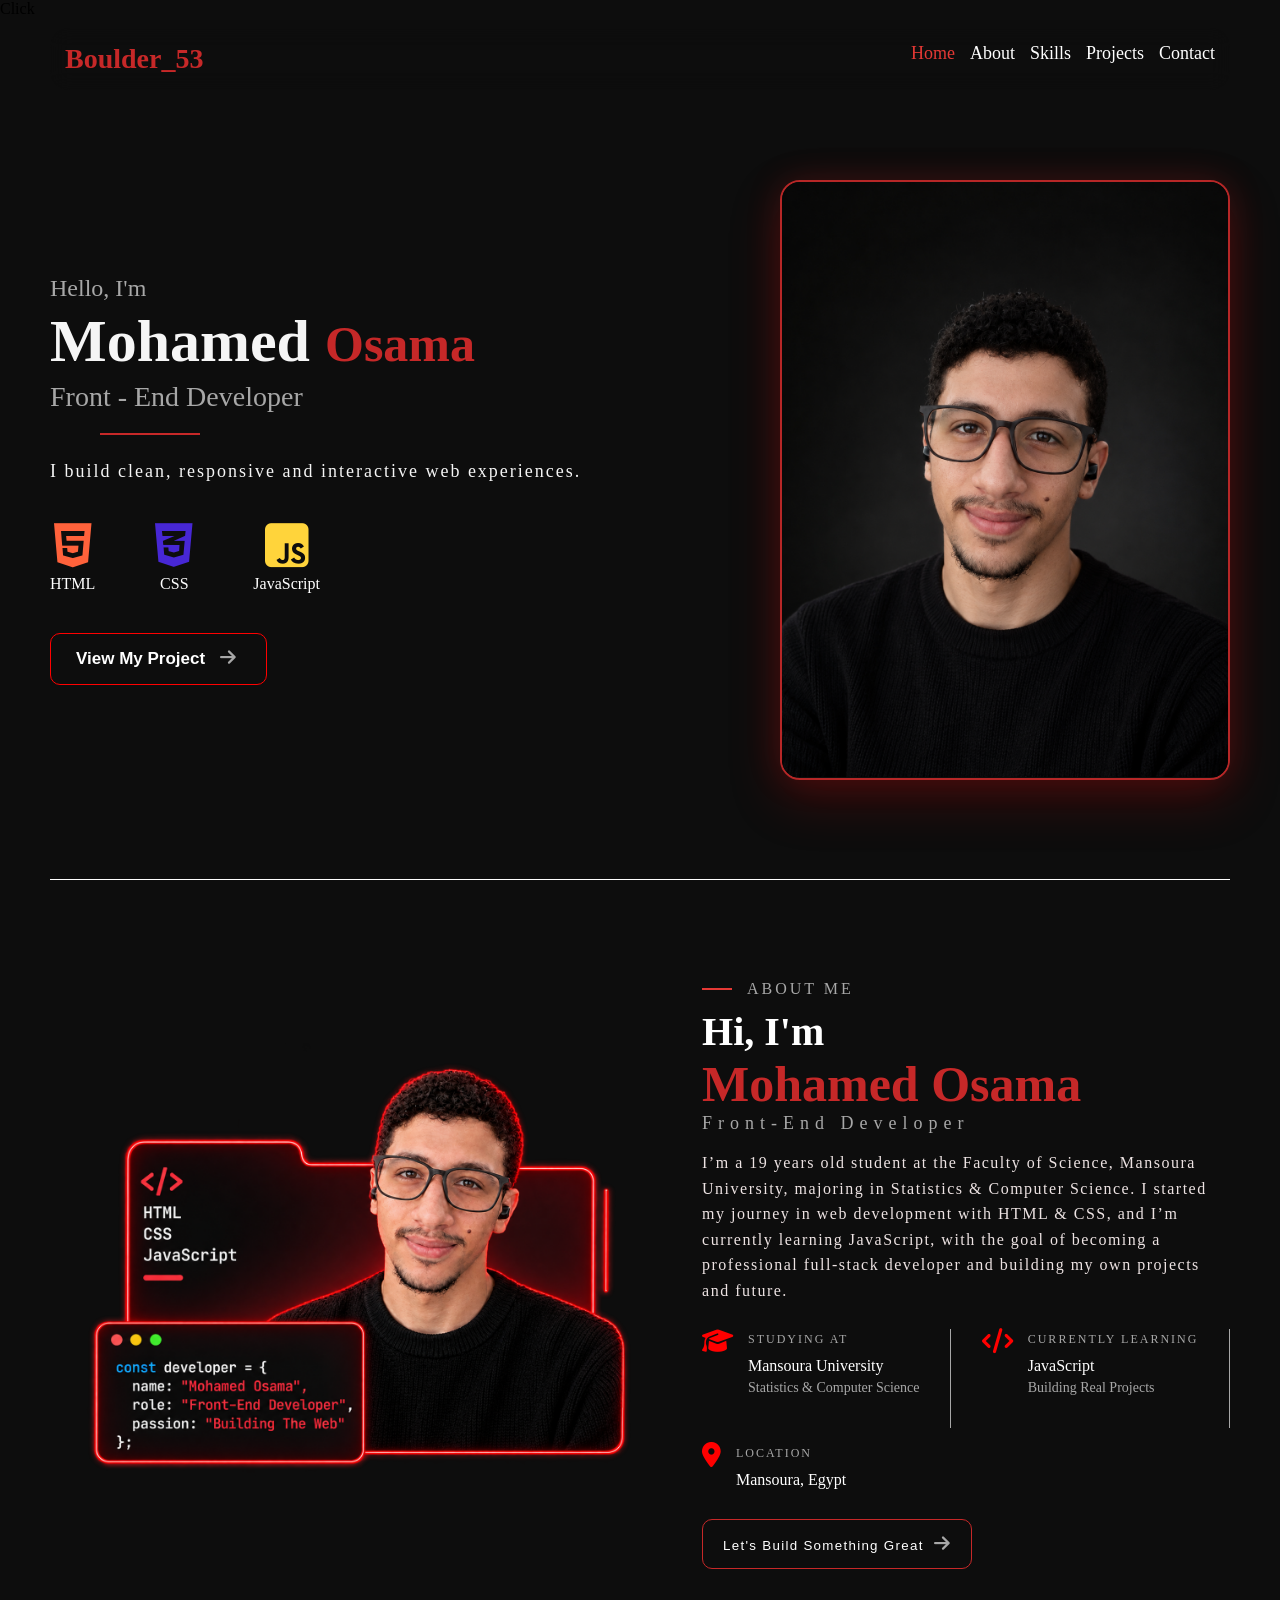
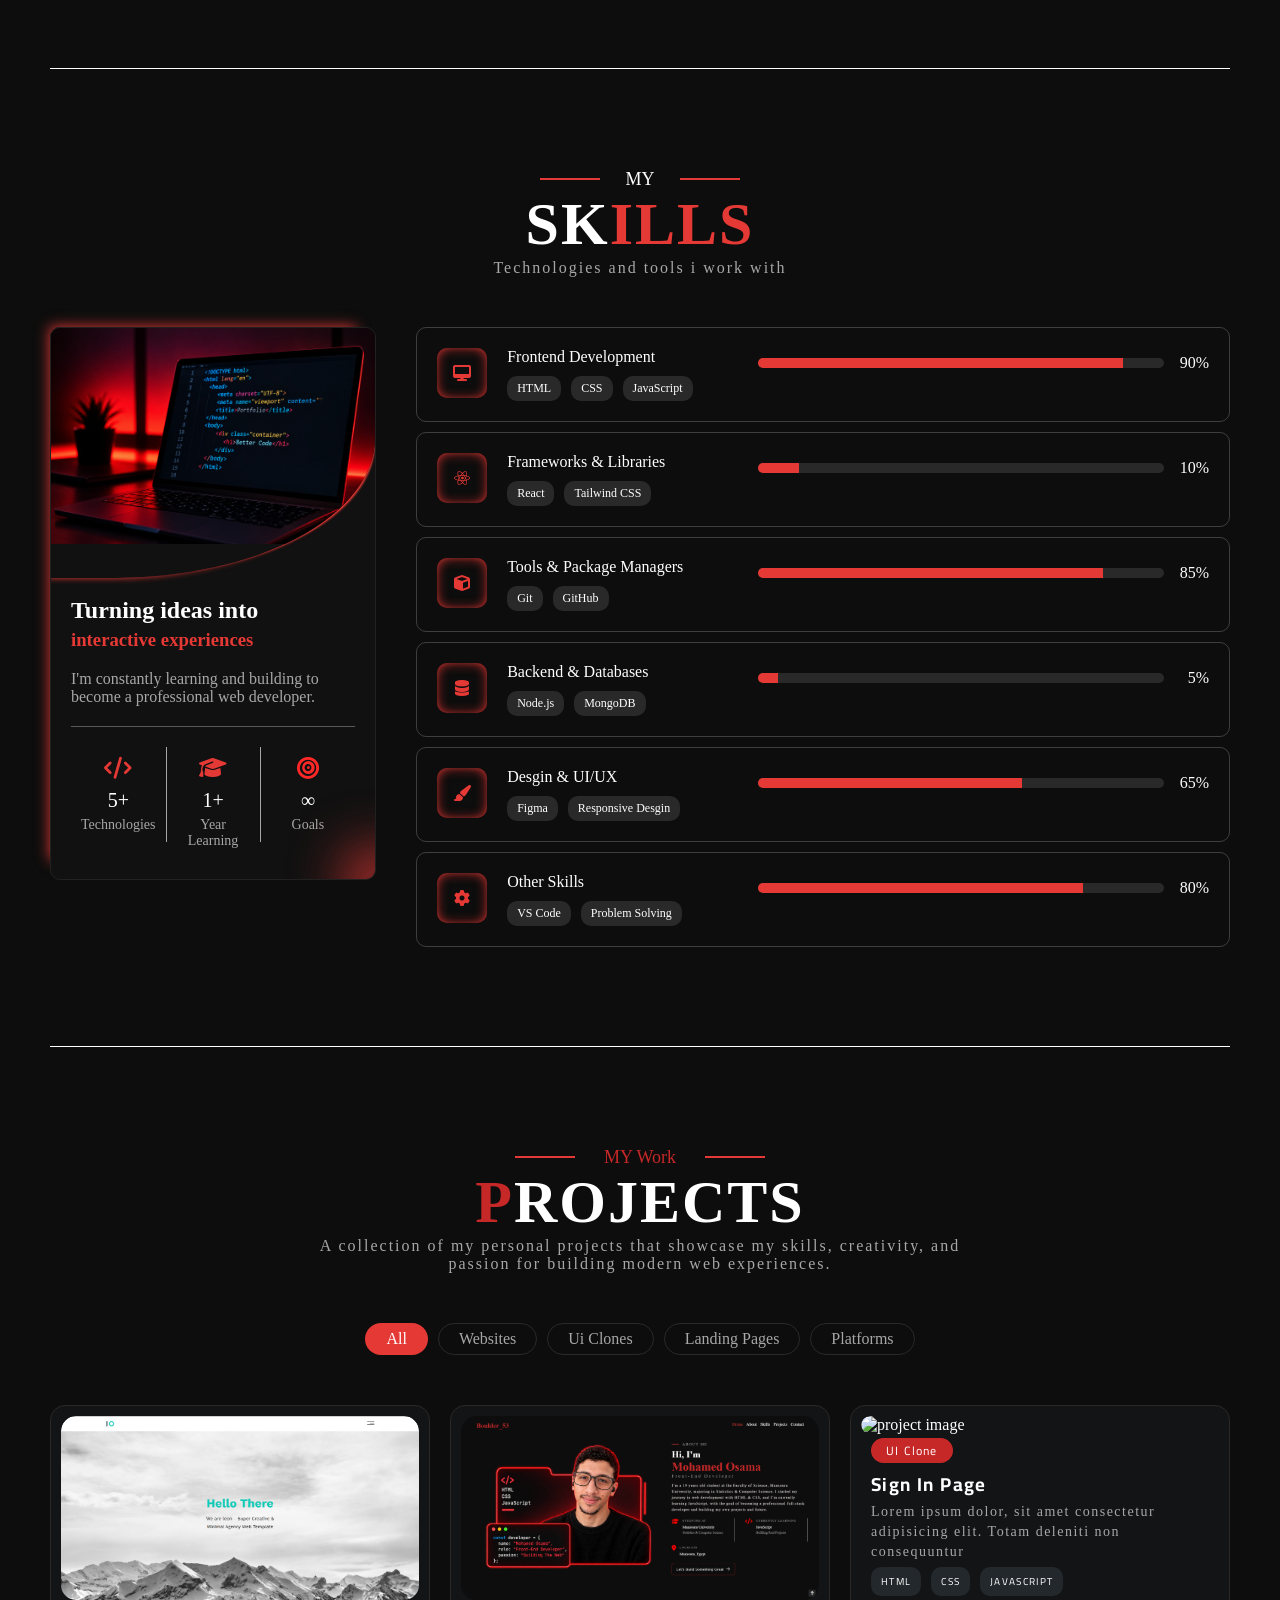
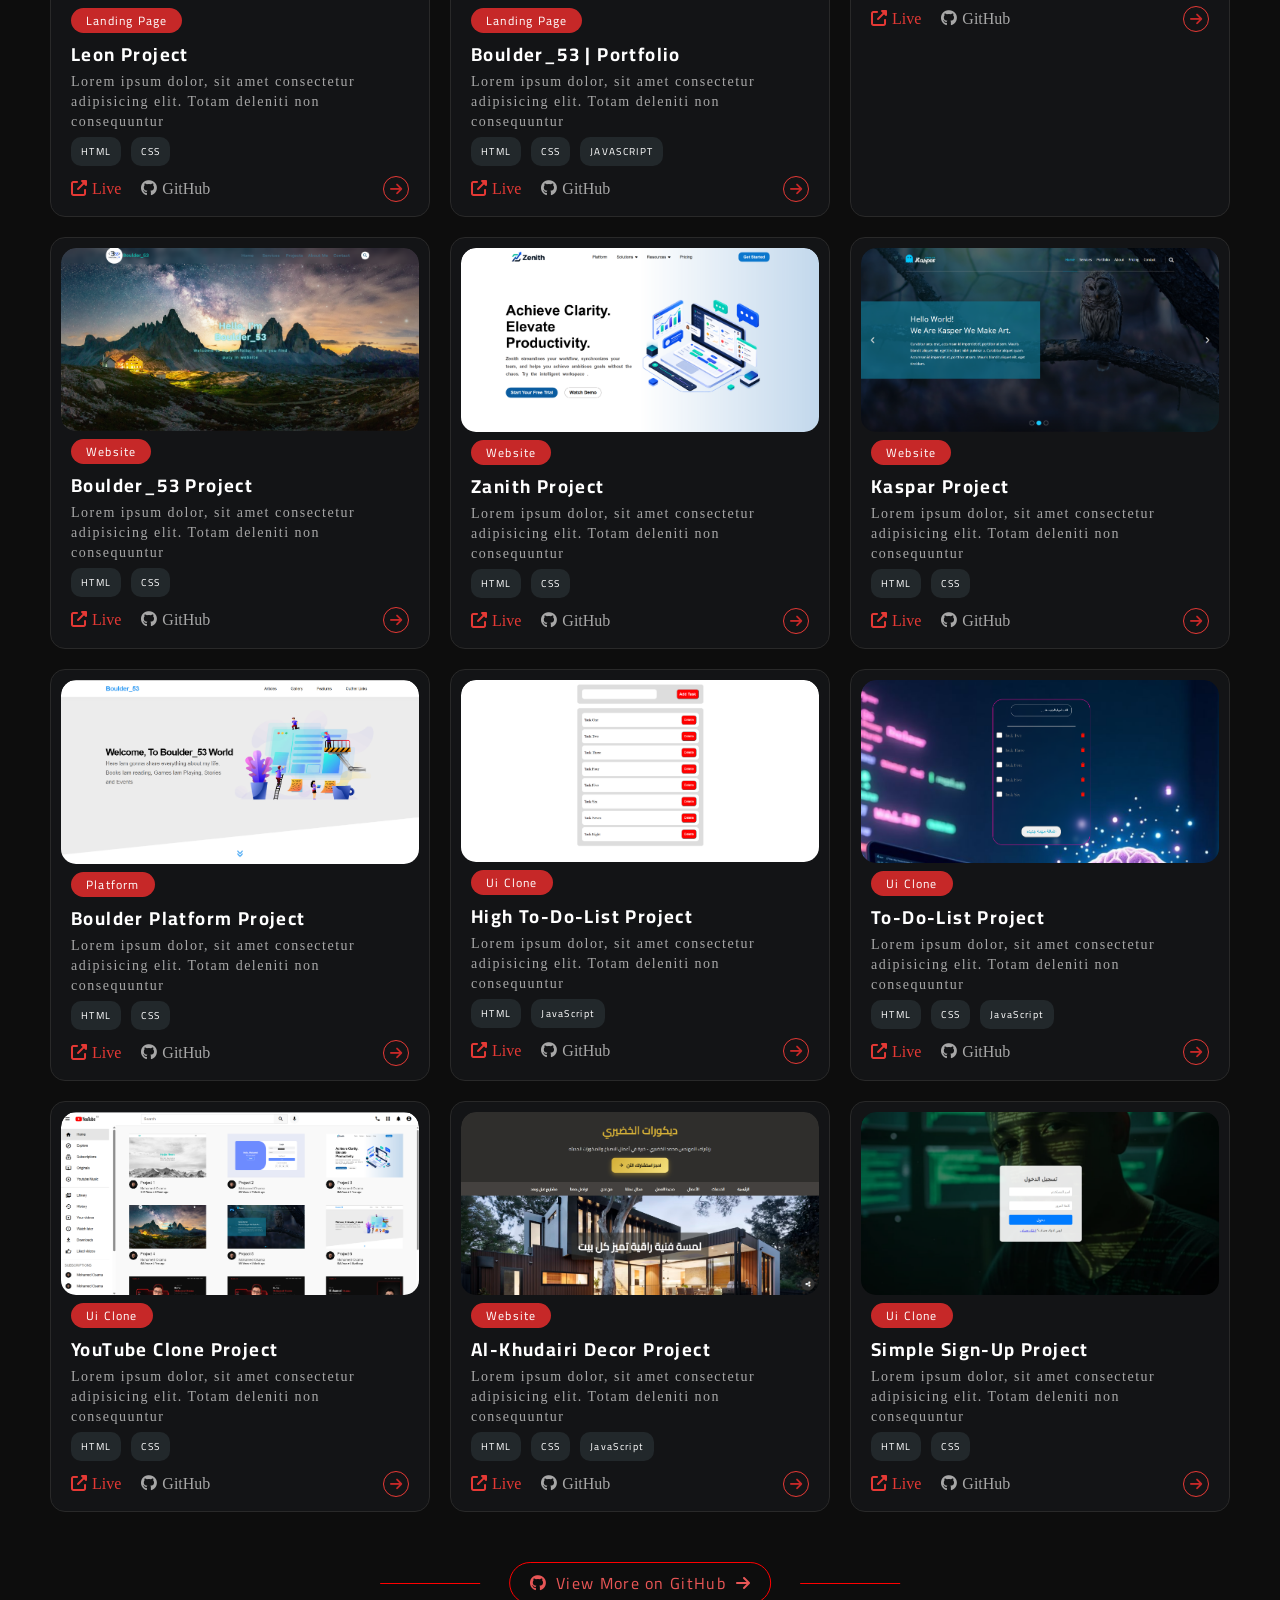
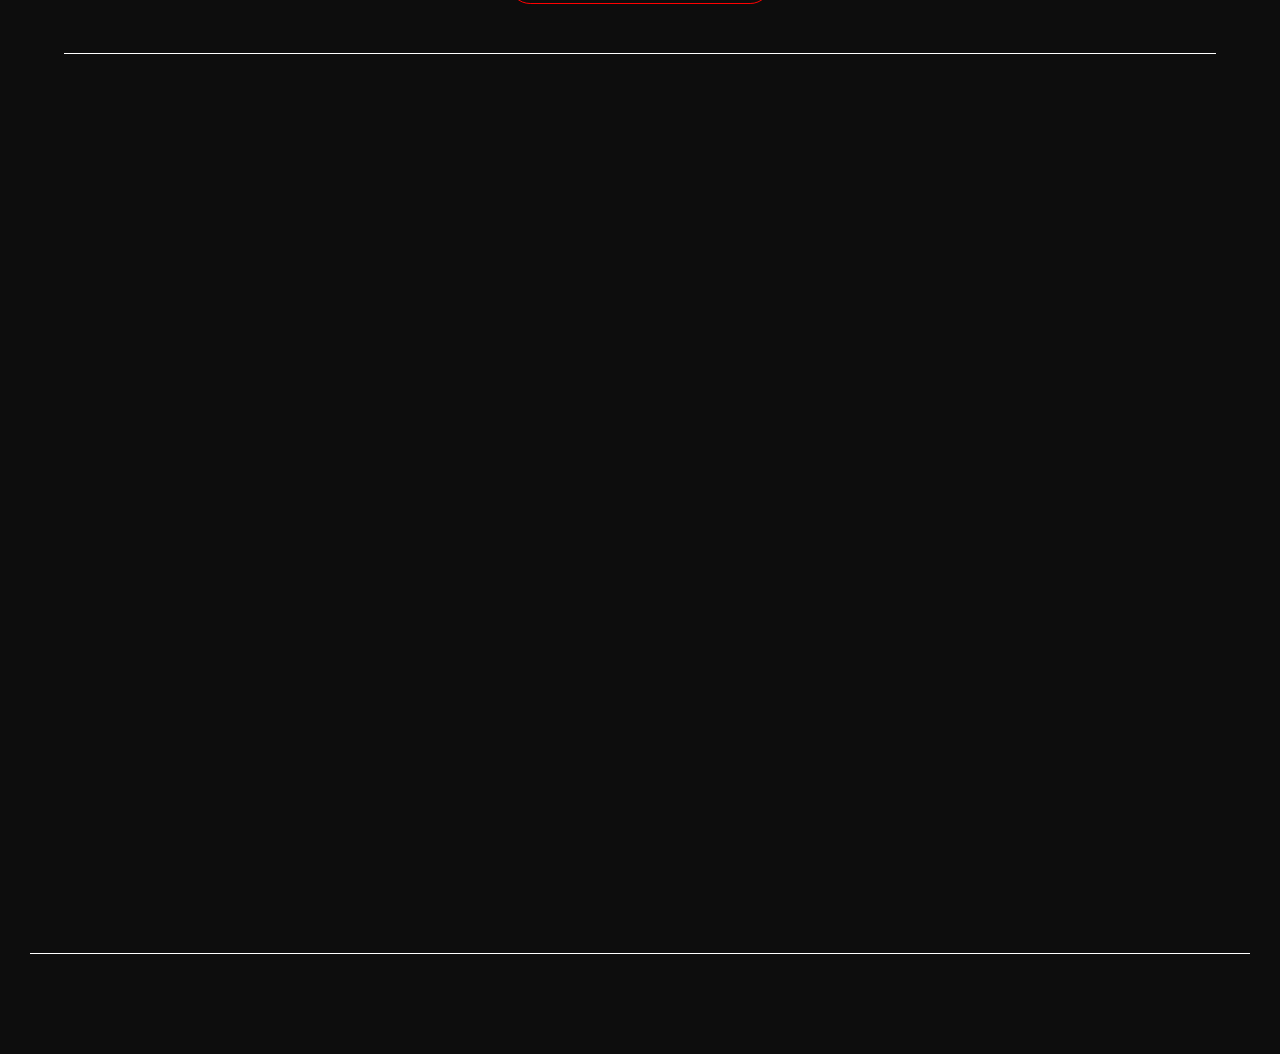
==== index.html @ 9454df99 "code of projects section" ====
<!DOCTYPE html>
<html lang="en">
<head>
    <meta charset="UTF-8">
    <meta name="viewport" content="width=device-width, initial-scale=1.0">
    <title>Mohamed Osama | Portfolio</title>
    <link rel="stylesheet" href="style.css">
    <link rel="stylesheet" href="https://cdnjs.cloudflare.com/ajax/libs/font-awesome/6.7.2/css/all.min.css">
    <link rel="preconnect" href="https://fonts.googleapis.com">
    <link rel="preconnect" href="https://fonts.gstatic.com" crossorigin>
    <link href="https://fonts.googleapis.com/css2?family=Cairo:wght@200..1000&family=Open+Sans:ital,wght@0,300..800;1,300..800&family=Roboto:ital,wght@0,100..900;1,100..900&display=swap" rel="stylesheet">
</head>
<body>
    <div class="class">Click</div>
    <button class="arrow"><i class="fa-solid fa-arrow-up"></i></button>
    <!-- Start Header -->
    <header>
        <nav>
           <div class="logo"><a href="#">Boulder_53</a></div>
           <div class="nav-links">
               <i class="fa-solid fa-bars"></i>
               <div class="links">
                    <a href="#hero" class="active">Home</a>
                    <a href="#about">About</a>
                    <a href="#skills">Skills</a>
                    <a href="#projects">Projects</a>
                    <a href="#contact">Contact</a>
               </div>
           </div>
        </nav>
    </header>
    <!-- End Header -->

    <!-- Start Main -->
    <main>
        <!-- Start Hero Section -->
        <section class="hero" id="hero">
           <div class="info">
              <span class="start">Hello, I'm</span>
              <span class="name">Mohamed <span>Osama</span></span>
              <span class="track">Front - End Developer</span>
              <hr>
              <p>I build clean, responsive and interactive web experiences.</p>
              <div class="skills-t">
                <div class="html skill">
                    <i class="fa-brands fa-html5 fa-jello" style="color: rgb(255, 98, 59);"></i>
                    <span>HTML</span>
                </div>
                <div class="css skill">
                    <i class="fa-brands fa-css3-alt fa-jello" style="color: rgb(71, 39, 213);"></i>
                    <span>CSS</span>
                </div>
                <div class="js skill">
                    <i class="fa-brands fa-square-js fa-jello" style="color: rgb(255, 212, 59);"></i>
                    <span>JavaScript</span>
                </div>
              </div>
              <button><a href="#projects">View My Project <i class="fa-solid fa-arrow-right"></i></a></button>
           </div>
           <div class="image">
              <img src="images/profile-image.png" alt="profile-image">
           </div>
        </section>
        <!-- End Hero Section -->

        <!-- Start About Me Section -->
        <section class="about" id="about">
          <div class="container">
            <div class="image">
                <img src="images/imge.png" alt="About Image">
            </div>
            <div class="info">
                <span class="first">ABOUT ME</span>
                <h3 class="second">Hi, I'm</h3>
                <h2 class="third">Mohamed Osama</h2>
                <span class="track">Front-End Developer</span>
                <p class="about-p">
                    I’m a 19 years old student at the Faculty of Science,
                    Mansoura University, majoring in Statistics & Computer
                    Science. I started my journey in web development with
                    HTML & CSS, and I’m currently learning JavaScript,
                    with the goal of becoming a professional full-stack
                    developer and building my own projects and future.
                </p>
                <div class="mixed-box">
                    <div class="study-box box">
                      <div class="icon">
                        <i class="fa-solid fa-graduation-cap"></i>
                      </div>
                      <div class="text">
                        <span>STUDYING AT</span>
                        <h3>Mansoura University</h3>
                        <p>Statistics & Computer Science</p>
                      </div>
                    </div>
                    <div class="line"></div>
                    <div class="current-learn-box box">
                      <div class="icon">
                        <i class="fa-solid fa-code"></i>
                      </div>
                      <div class="text">
                        <span>CURRENTLY LEARNING</span>
                        <h3>JavaScript</h3>
                        <p>Building Real Projects</p>
                      </div>
                    </div>
                    <div class="line last"></div>
                    <div class="location-box box">
                      <div class="icon">
                        <i class="fa-solid fa-location-dot"></i>
                      </div>
                      <div class="text">
                        <span>LOCATION</span>
                        <h3>Mansoura, Egypt</h3>
                      </div>
                    </div>
                </div>
                <button><a href="#contact">Let's Build Something Great<i class="fa-solid fa-arrow-right"></i></a></button>
            </div>
          </div>   
        </section>
        <!-- End About Me Section -->
        <!-- Start Skills -->
        <section class="skills" id="skills">
          <div class="title">
              <span class="first">MY</span>
              <div class="title-name">SK<span>ILLS</span></div>
              <div class="p">Technologies and tools i work with</div>
          </div>
          <div class="container">
            <div class="skills-box">
              <div class="skills-img">
                <img src="images/Skill-img.jpeg" alt="skills image">
              </div>
              <div class="info">
                  <h2>Turning ideas into</h2>
                  <h3>interactive experiences</h3>
                  <p>I'm constantly learning and building to become a professional web developer.</p>
                  <div class="skills-line"></div>
                  <div class="details">
                    <div class="skill-box">
                      <i class="fa-solid fa-code"></i>
                      <span>5+</span>
                      <p>Technologies</p>
                    </div>
                    <div class="line-box"></div>
                    <div class="skill-box">
                      <i class="fa-solid fa-graduation-cap"></i> 
                      <span>1+</span>
                      <p>Year Learning</p>
                    </div>
                    <div class="line-box"></div>
                    <div class="skill-box">
                      <i class="fa-solid fa-bullseye" style="color: rgb(254, 40, 40);"></i>
                      <span>∞</span>
                      <p>Goals</p>
                    </div>
                  </div>
              </div>
            </div>
            <div class="skills-container">
              <div class="skill-box">
                <div class="icon">
                   <i class="fa-solid fa-desktop"></i>
                </div>
                <div class="skill-info">
                   <span class="skill-name">Frontend Development</span>
                   <div class="skills">
                     <span>HTML</span>
                     <span>CSS</span>
                     <span>JavaScript</span>
                   </div>
                </div>
                <span class="percentage" style="--width: 90%"></span>
                <p class="per-num">90%</p>  
              </div>
              <div class="skill-box">
                <div class="icon">
                   <i class="fa-brands fa-react"></i>
                </div>
                <div class="skill-info">
                   <span class="skill-name">Frameworks & Libraries</span>
                   <div class="skills">
                     <span>React</span>
                     <span>Tailwind CSS</span>
                   </div>
                </div>
                <span class="percentage" style="--width: 10%"></span>
                <p  class="per-num">10%</p>
              </div>
              <div class="skill-box">
                <div class="icon">
                   <i class="fa-solid fa-cube"></i>
                </div>
                <div class="skill-info">
                   <span class="skill-name">Tools & Package Managers</span>
                   <div class="skills">
                     <span>Git</span>
                     <span>GitHub</span>
                   </div>
                </div>
                <span class="percentage long" style="--width: 85%"></span>
                <p class="per-num  long-num">85%</p>
              </div>
              <div class="skill-box">
                <div class="icon">
                   <i class="fa-solid fa-database"></i>
                </div>
                <div class="skill-info">
                   <span class="skill-name">Backend & Databases</span>
                   <div class="skills">
                     <span>Node.js</span>
                     <span>MongoDB</span>
                   </div>
                </div>
                <span class="percentage" style="--width: 5%"></span>
                <p class="per-num">5%</p>
              </div>
              <div class="skill-box">
                <div class="icon">
                   <i class="fa-solid fa-paintbrush"></i>
                </div>
                <div class="skill-info">
                  <span class="skill-name">Desgin & UI/UX</span>
                   <div class="skills">
                     <span>Figma</span>
                     <span>Responsive Desgin</span>
                   </div>
                </div>
                <span class="percentage" style="--width: 65%"></span>
                <p class="per-num">65%</p>
              </div>
              <div class="skill-box">
                <div class="icon">
                   <i class="fa-solid fa-gear"></i>
                </div>
                <div class="skill-info">
                   <span class="skill-name">Other Skills</span>
                   <div class="skills">
                     <span>VS Code</span>
                     <span>Problem Solving</span>
                   </div>
                </div>
                <span class="percentage" style="--width: 80%"></span>
                <p class="per-num">80%</p>
              </div>
            </div>
          </div>
        </section>
        <!-- End Skills -->
        <!-- Start Projects -->
        <section class="projects" id="projects">
          <div class="title">
              <span class="first">MY Work</span>
              <div class="title-name">P<span>ROJECTS</span></div>
              <div class="p">A collection of my personal projects that showcase my skills, creativity, and passion for  building modern web experiences.</div>
          </div>
          <div class="container">
            <div class="classification-box">
              <div class="class active all">
                <span>All</span>
              </div>
              <div class="class website">
                <span>Websites</span>
              </div>
              <div class="class ui">
                <span>Ui Clones</span>
              </div>
              <div class="class landing">
                <span>Landing Pages</span>
              </div>
              <div class="class platform">
                <span>Platforms</span>
              </div>
            </div>
            <div class="projects-container">
              <div class="project-box landing-page">
                <div class="image"><img src="images/leon-img.png" alt="project image"></div>
                <div class="info">
                    <div class="project-type">Landing Page</div>
                    <h3 class="project-title">Leon Project</h3>
                    <p class="details">Lorem ipsum dolor, sit amet consectetur adipisicing elit. Totam deleniti non consequuntur</p>
                    <div class="skills">
                      <span>HTML</span>
                      <span>CSS</span>
                    </div>
                    <div class="buttons">
                      <div class="first-buttons">
                        <a href="https://moh9180812-cyber.github.io/Html_And_Css_Template_One/" target="_blank" class="live-button"><i class="fa-solid fa-up-right-from-square"></i>Live</a>
                        <a href="https://github.com/moh9180812-cyber/Html_And_Css_Template_One" target="_blank" class="github-button"><i class="fa-brands fa-github"></i>GitHub</a>
                      </div>
                      <div class="second-button">
                        <a href="#" class="details-button"><i class="fa-solid fa-arrow-right"></i></a>
                      </div>
                    </div>
                </div>
              </div>
 
              <div class="project-box landing-page">
                <div class="image"><img src="images/Landing-project-img.png" alt="project image"></div>
                <div class="info">
                    <div class="project-type">Landing Page</div>
                    <h3 class="project-title">Boulder_53 | Portfolio</h3>
                    <p class="details">Lorem ipsum dolor, sit amet consectetur adipisicing elit. Totam deleniti non consequuntur</p>
                    <div class="skills">
                      <span>HTML</span>
                      <span>CSS</span>
                      <span>JAVASCRIPT</span>
                    </div>
                    <div class="buttons">
                      <div class="first-buttons">
                        <a href="#" class="live-button"><i class="fa-solid fa-up-right-from-square"></i>Live</a>
                        <a href="#" class="github-button"><i class="fa-brands fa-github"></i>GitHub</a>
                      </div>
                      <div class="second-button">
                        <a href="#" class="details-button"><i class="fa-solid fa-arrow-right"></i></a>
                      </div>
                    </div>
                </div>
              </div>

              <div class="project-box ui-clone">
                <div class="image"><img src="images/sign-in-img.png" alt="project image"></div>
                <div class="info">
                    <div class="project-type">UI Clone</div>
                    <h3 class="project-title">Sign In Page</h3>
                    <p class="details">Lorem ipsum dolor, sit amet consectetur adipisicing elit. Totam deleniti non consequuntur</p>
                    <div class="skills">
                      <span>HTML</span>
                      <span>CSS</span>
                      <span>JAVASCRIPT</span>
                    </div>
                    <div class="buttons">
                      <div class="first-buttons">
                        <a href="#" class="live-button"><i class="fa-solid fa-up-right-from-square"></i>Live</a>
                        <a href="#" class="github-button"><i class="fa-brands fa-github"></i>GitHub</a>
                      </div>
                      <div class="second-button">
                        <a href="#" class="details-button"><i class="fa-solid fa-arrow-right"></i></a>
                      </div>
                    </div>
                </div>
              </div>

              <div class="project-box website">
                <div class="image"><img src="images/boulder-img.png" alt="project image"></div>
                <div class="info">
                    <div class="project-type">Website</div>
                    <h3 class="project-title">Boulder_53 Project</h3>
                    <p class="details">Lorem ipsum dolor, sit amet consectetur adipisicing elit. Totam deleniti non consequuntur</p>
                    <div class="skills">
                      <span>HTML</span>
                      <span>CSS</span>
                    </div>
                    <div class="buttons">
                      <div class="first-buttons">
                        <a href="https://moh9180812-cyber.github.io/Html_And_Css_Template_Two/" target="_blank" class="live-button"><i class="fa-solid fa-up-right-from-square"></i>Live</a>
                        <a href="https://github.com/moh9180812-cyber/Html_And_Css_Template_Two" target="_blank" class="github-button"><i class="fa-brands fa-github"></i>GitHub</a>
                      </div>
                      <div class="second-button">
                        <a href="#" class="details-button"><i class="fa-solid fa-arrow-right"></i></a>
                      </div>
                    </div>
                </div>
              </div>

              <div class="project-box website">
                <div class="image"><img src="images/Zanith-img.png" alt="project image"></div>
                <div class="info">
                    <div class="project-type">Website</div>
                    <h3 class="project-title">Zanith Project</h3>
                    <p class="details">Lorem ipsum dolor, sit amet consectetur adipisicing elit. Totam deleniti non consequuntur</p>
                    <div class="skills">
                      <span>HTML</span>
                      <span>CSS</span>
                    </div>
                    <div class="buttons">
                      <div class="first-buttons">
                        <a href="https://moh9180812-cyber.github.io/Html_And_Css_Template_Five/" target="_blank" class="live-button"><i class="fa-solid fa-up-right-from-square"></i>Live</a>
                        <a href="https://github.com/moh9180812-cyber/Html_And_Css_Template_Five" target="_blank" class="github-button"><i class="fa-brands fa-github"></i>GitHub</a>
                      </div>
                      <div class="second-button">
                        <a href="#" class="details-button"><i class="fa-solid fa-arrow-right"></i></a>
                      </div>
                    </div>
                </div>
              </div>

              <div class="project-box website">
                <div class="image"><img src="images/kaspar-img.png" alt="project image"></div>
                <div class="info">
                    <div class="project-type">Website</div>
                    <h3 class="project-title">Kaspar Project</h3>
                    <p class="details">Lorem ipsum dolor, sit amet consectetur adipisicing elit. Totam deleniti non consequuntur</p>
                    <div class="skills">
                      <span>HTML</span>
                      <span>CSS</span>
                    </div>
                    <div class="buttons">
                      <div class="first-buttons">
                        <a href="https://moh9180812-cyber.github.io/Html_And_Css_Template_Three/" target="_blank" class="live-button"><i class="fa-solid fa-up-right-from-square"></i>Live</a>
                        <a href="https://github.com/moh9180812-cyber/Html_And_Css_Template_Three" target="_blank" class="github-button"><i class="fa-brands fa-github"></i>GitHub</a>
                      </div>
                      <div class="second-button">
                        <a href="#" class="details-button"><i class="fa-solid fa-arrow-right"></i></a>
                      </div>
                    </div>
                </div>
              </div>

              <div class="project-box platform">
                <div class="image"><img src="images/boulder-plate-img.png" alt="project image"></div>
                <div class="info">
                    <div class="project-type">Platform</div>
                    <h3 class="project-title">Boulder Platform Project</h3>
                    <p class="details">Lorem ipsum dolor, sit amet consectetur adipisicing elit. Totam deleniti non consequuntur</p>
                    <div class="skills">
                      <span>HTML</span>
                      <span>CSS</span>
                    </div>
                    <div class="buttons">
                      <div class="first-buttons">
                        <a href="https://moh9180812-cyber.github.io/Html_And_Css_Template_Four/" target="_blank" class="live-button"><i class="fa-solid fa-up-right-from-square"></i>Live</a>
                        <a href="https://github.com/moh9180812-cyber/Html_And_Css_Template_Four" target="_blank" class="github-button"><i class="fa-brands fa-github"></i>GitHub</a>
                      </div>
                      <div class="second-button">
                        <a href="#" class="details-button"><i class="fa-solid fa-arrow-right"></i></a>
                      </div>
                    </div>
                </div>
              </div>

              <div class="project-box ui-clone">
                <div class="image"><img src="images/High-to-do-list-img.png" alt="project image"></div>
                <div class="info">
                    <div class="project-type">Ui Clone</div>
                    <h3 class="project-title">High To-Do-List Project</h3>
                    <p class="details">Lorem ipsum dolor, sit amet consectetur adipisicing elit. Totam deleniti non consequuntur</p>
                    <div class="skills">
                      <span>HTML</span>
                      <span>JavaScript</span>
                    </div>
                    <div class="buttons">
                      <div class="first-buttons">
                        <a href="https://moh9180812-cyber.github.io/High-To-Do-List-Project/" target="_blank" class="live-button"><i class="fa-solid fa-up-right-from-square"></i>Live</a>
                        <a href="https://github.com/moh9180812-cyber/High-To-Do-List-Project" target="_blank" class="github-button"><i class="fa-brands fa-github"></i>GitHub</a>
                      </div>
                      <div class="second-button">
                        <a href="#" class="details-button"><i class="fa-solid fa-arrow-right"></i></a>
                      </div>
                    </div>
                </div>
              </div>

              <div class="project-box ui-clone">
                <div class="image"><img src="images/to-do-list-img.png" alt="project image"></div>
                <div class="info">
                    <div class="project-type">Ui Clone</div>
                    <h3 class="project-title">To-Do-List Project</h3>
                    <p class="details">Lorem ipsum dolor, sit amet consectetur adipisicing elit. Totam deleniti non consequuntur</p>
                    <div class="skills">
                      <span>HTML</span>
                      <span>CSS</span>
                      <span>JavaScript</span>
                    </div>
                    <div class="buttons">
                      <div class="first-buttons">
                        <a href="https://moh9180812-cyber.github.io/To-Do-List-Project/" target="_blank" class="live-button"><i class="fa-solid fa-up-right-from-square"></i>Live</a>
                        <a href="https://github.com/moh9180812-cyber/To-Do-List-Project" target="_blank" class="github-button"><i class="fa-brands fa-github"></i>GitHub</a>
                      </div>
                      <div class="second-button">
                        <a href="#" class="details-button"><i class="fa-solid fa-arrow-right"></i></a>
                      </div>
                    </div>
                </div>
              </div>

              <div class="project-box ui-clone">
                <div class="image"><img src="images/youtube-img.png" alt="project image"></div>
                <div class="info">
                    <div class="project-type">Ui Clone</div>
                    <h3 class="project-title">YouTube Clone Project</h3>
                    <p class="details">Lorem ipsum dolor, sit amet consectetur adipisicing elit. Totam deleniti non consequuntur</p>
                    <div class="skills">
                      <span>HTML</span>
                      <span>CSS</span>
                    </div>
                    <div class="buttons">
                      <div class="first-buttons">
                        <a href="https://boulder53.github.io/YouTube-Clone-Project/" target="_blank" class="live-button"><i class="fa-solid fa-up-right-from-square"></i>Live</a>
                        <a href="https://github.com/Boulder53/YouTube-Clone-Project" target="_blank" class="github-button"><i class="fa-brands fa-github"></i>GitHub</a>
                      </div>
                      <div class="second-button">
                        <a href="#" class="details-button"><i class="fa-solid fa-arrow-right"></i></a>
                      </div>
                    </div>
                </div>
              </div>

              <div class="project-box website">
                <div class="image"><img src="images/al-khudairi-decor-img.png" alt="project image"></div>
                <div class="info">
                    <div class="project-type">Website</div>
                    <h3 class="project-title">Al-Khudairi Decor Project</h3>
                    <p class="details">Lorem ipsum dolor, sit amet consectetur adipisicing elit. Totam deleniti non consequuntur</p>
                    <div class="skills">
                      <span>HTML</span>
                      <span>CSS</span>
                      <span>JavaScript</span>
                    </div>
                    <div class="buttons">
                      <div class="first-buttons">
                        <a href="https://boulder53.github.io/Al-Khudairi-Decor/" target="_blank" class="live-button"><i class="fa-solid fa-up-right-from-square"></i>Live</a>
                        <a href="https://github.com/Boulder53/Al-Khudairi-Decor" target="_blank" class="github-button"><i class="fa-brands fa-github"></i>GitHub</a>
                      </div>
                      <div class="second-button">
                        <a href="#" class="details-button"><i class="fa-solid fa-arrow-right"></i></a>
                      </div>
                    </div>
                </div>
              </div>

              <div class="project-box ui-clone">
                <div class="image"><img src="images/simple-sign-up-img.png" alt="project image"></div>
                <div class="info">
                    <div class="project-type">Ui Clone</div>
                    <h3 class="project-title">Simple Sign-Up Project</h3>
                    <p class="details">Lorem ipsum dolor, sit amet consectetur adipisicing elit. Totam deleniti non consequuntur</p>
                    <div class="skills">
                      <span>HTML</span>
                      <span>CSS</span>
                    </div>
                    <div class="buttons">
                      <div class="first-buttons">
                        <a href="https://boulder53.github.io/Simple-Sign-Up-Project/" target="_blank" class="live-button"><i class="fa-solid fa-up-right-from-square"></i>Live</a>
                        <a href="https://github.com/Boulder53/Simple-Sign-Up-Project" target="_blank" class="github-button"><i class="fa-brands fa-github"></i>GitHub</a>
                      </div>
                      <div class="second-button">
                        <a href="#" class="details-button"><i class="fa-solid fa-arrow-right"></i></a>
                      </div>
                    </div>
                </div>
              </div>


            </div>
            <a href="https://github.com/moh9180812-cyber" target="_blank" class="github-profile"><i class="fa-brands fa-github"></i><span>View More on GitHub</span><i class="fa-solid fa-arrow-right"></i></a>
          </div>
        </section>
        <!-- End Projects -->
        <!-- Start Contact -->
        <section class="contact" id="contact">

        </section> 
        <!-- End Contact -->
    </main>
    <!-- End Main -->
    <!-- Start Footer -->
    <footer>

    </footer> 
    <!-- End Footer -->

    <script src="main.js"></script>
</body>
</html>
---- style.css ----
html {
    scroll-behavior: smooth;
}
:root {
    --bg-color: #0D0D0D;
    --secondary-bg: #151515;

    --primary-color: #C62828;
    --primary-hover: #E53935;

    --text-color: #F5F5F5;
    --secondary-text: #A7A7A7;

    --border-color: #292929;
}
* {
    box-sizing: border-box;
}
body {
    margin: 0;
    padding: 0;
    background-color: var(--bg-color);
}
.container {
    margin-left: 50px;
    margin-right: 50px;
}
@media (max-width: 767px) {
    .container {
        margin-left: 30px;
        margin-right: 30px;
    }
}
/* Start Style of Button */
body .arrow {
    display: none;
    position: fixed;
    bottom: 15px;
    right: 15px;
    background-color: var(--border-color);
    padding: 6px 8px;
    border: none;
    align-items: center;
    border-radius: 4px;
    cursor: pointer;
    z-index: 2;
}
body button i {
    color: white;
    font-size: 18px;
}
/* Start Style of Button */
/* Start Header */
header {
    margin-left: 50px;
    margin-right: 50px;
    position: sticky;
    top: 0;
    z-index: 100;
}
@media (max-width: 767px) {
    header {
        margin-right: 15px;
        margin-left: 15px;
    }
}
header nav {
    display: flex;
    flex-direction: row;
    justify-content: space-between;
    padding: 15px 0;
    transform: translateY(10px);
    backdrop-filter: blur(10px);
    border-radius: 20px;
    padding-left: 15px;
    padding-right: 15px;
}
header nav .logo {
    transition: 0.3s;
}
header nav .logo a {
    color: var(--primary-color);
    font-size: 28px;
    font-weight: bold;
    text-decoration: none;
}
header nav .logo:hover {
    transform: scale(1.1);
}
header nav .logo a:hover {
    color: var(--primary-hover);
    
}
header .nav-links {
    position: relative;
    z-index: 100;
}
header .nav-links i {
    display: none;
    color: white;
    font-size: 30px;
    cursor: pointer;
}
@media (max-width: 767px) {
    header .nav-links i {
        display: block;
    }
}
header .nav-links .links {
    display: flex;
    gap: 15px;
    align-items: center;
}
@media (max-width: 767px) {
    header .nav-links .links {
        display: none;
        flex-direction: column;
        border: 1px solid #eee;
        backdrop-filter: blur(10px);
        -webkit-backdrop-filter: blur(10px);
        padding: 10px 0;
        position: absolute;
        right: 30px;
        top: 35px;
        width: 150px;
        transition: 0.5s;
        background-color: rgba(21, 21, 21, 0.7);
    }
    header .nav-links .show {
        display: flex;
    }
    header .nav-links .links a {
        padding: 10px 15px;
        margin-left: -10px;
    }
    header .nav-links .links a:hover {
        margin-left: 0;
        transform: scale(1);
    }
}
header .nav-links .links a {
    text-decoration: none;
    color: white;
    transition: 0.3s;
    font-size: 18px;
    position: relative;
}
header .nav-links .links a::before {
    content: "";
    position: absolute;
    width: 0;
    height: 2px;
    background-color: var(--primary-hover);
    bottom: -5px;
    left: 0;
    transition: 0.3s;
}
header .nav-links .links a:hover::before {
    width: 100%;
}
header .nav-links .links a:hover {
    color: var(--primary-hover);
}
header .nav-links .links .active {
    color: var(--primary-hover);
}
/* End Header */
/* Start Main */
    /* Start Hero Section */
    .hero {
        display: flex;
        align-items: center;
        justify-content: space-between;
        margin-left: 50px;
        margin-right: 50px;
        position: relative;
        height: fit-content;
        margin-top: 100px;
        padding-bottom: 100px;
    }
    @media (max-width: 767px) {
    .hero {
        margin-left: 30px;
        margin-right: 30px;
    }
    }
    @media (max-width: 850px) {
        .hero {
            justify-content: center;
        }
    }
    .hero::after {
        content: "";
        position: absolute;
        width: 100%;
        height: 1px;
        background-color: white;
        left: 50%;
        transform: translateX(-50%);
        bottom: 0;
    }
    .hero .info {
        color: white;
        display: flex;
        flex-direction: column;
        margin-right: 50px;
    }
    @media (max-width: 850px) {
        .hero .info {
            margin: 0 30px;
        }
    }
    @media (max-width: 767px) {
        .hero .info {
            margin: 0;
        }
    }
    .hero .info .start {
        color: var(--secondary-text);
        font-size: 24px;
    }
    .hero .info .name {
        font-size: 60px;
        font-weight: bold;
        color: var(--text-color);
        margin-top: 5px;
        margin-bottom: 5px;
    }
    .hero .info .name span {
        font-size: 50px;
        font-weight: bold;
        color: var(--primary-color);
    }
    .hero .info .track {
        font-size: 28px;
        color: var(--secondary-text);
    }
    .hero .info hr {
        background-color: var(--primary-color);
        width: 100px;
        height: 2px;
        border: none;
        margin-top: 20px;
        margin-left: 50px;
    }
    .hero .info p {
        color: var(--text-color);
        letter-spacing: 2px;
        font-size: 18px;
    }
    .hero .info .skills-t {
        display: flex;
        margin-top: 20px;
        padding-left: 0;
        gap: 60px;
    }
    .hero .info .skills-t .skill {
        display: flex;
        flex-direction: column;
        text-align: center;
    }
    .hero .info .skills-t .skill i {
        font-size: 50px;
        margin-bottom: 5px;
    }
    .hero button {
        width: fit-content;
        margin-top: 20px;
        background-color: transparent;
        border: 1px solid red !important;
        border-radius: 10px;
        overflow: hidden;
        border: none;
        padding: 15px 25px;
        padding-right: 30px;
        transition: 0.3s;
        cursor: pointer;
        margin-top: 40px;
    }
    .hero button:hover ~ button a {
        color: var(--secondary-text);
    }
    .hero button a {
        color: white;
        font-weight: 600;
        text-decoration: none;
        transition: 0.3s;
        font-size: 17px;
    }
    .hero button a i {
        color: var(--secondary-text);
        margin-left: 10px;
        transition: 0.3s;
    } 
    .hero button:hover a i {
        transform: translateX(5px);
    }
    .hero .image {
        overflow: hidden;
        border-radius: 20px;
        border: 2px solid rgba(255, 50, 50, 0.7);
        box-shadow: 0 20px 50px  rgba(180, 0, 0, 0.25), 0 0 35px rgba(255, 40, 40, 0.15);
        animation: scale 2s  ease-in-out infinite;
        height: fit-content;
        max-height: 600px;
        max-width: 450px;
    }
    @media (max-width: 830px) {
        .hero .image {
            display: none;
        }
    }
    .hero .image img {
        width: 100%;
        height: 100%;
    }
    /* End Hero Section */
    /* Start About Me Section */
    .about .container {
        display: flex;
        gap: 40px;
        align-items: center;
        position: relative;
        padding-top: 100px;
        padding-bottom: 100px;
    }
    @media (max-width: 991px) {
            .about .container {
                flex-direction: column;
            }
    }
    .about .container::after {
            content: "";
            position: absolute;
            width: 100%;
            height: 1px;
            background-color: white;
            left: 50%;
            transform: translateX(-50%);
            bottom: 0;
        }
        .about .image {
            width: 250%;
            height: fit-content;
        }
        @media (min-width: 1200px) {
            .about .image {
                width: 250%;
            }
        }
        @media (max-width: 1199px) {
            .about .image {
                width: 300%;
            }
        }
        @media (max-width: 991px) {
            .about .image {
                width: 100%;
            }
        }
        .about .image img {
            width: 100%;
        }
        .about .container .info {
            color: white;
            max-width: 100%;
        }
        .about .container .info .first {
            letter-spacing: 3px;
            color: var(--secondary-text);
            padding-left: 45px;
            position: relative;
        }
        .about .container .info .first::before {
            content: "";
            position: absolute;
            left: 0;
            width: 30px;
            height: 2px;
            background-color: #E53935;
            top: 50%;
            transform: translateY(-50%);
        }
        .about .container .info .second {
            margin: 0;
            margin-top: 10px;
            font-size: 40px;
            font-weight: bold;
        }
        .about .container .info .third {
            margin: 0;
            font-weight: bold;
            font-size: 50px;
            color: var(--primary-color);
        }
        .about .container .info .track {
            letter-spacing: 6px;
            font-size: 18px;
            color: var(--secondary-text);
            margin: 20px 0;
        }
        .about .container .info .about-p {
            line-height: 1.6;
            font-size: 16px;
            color: #ede3e3;
            letter-spacing: 1.5px;
        }
        .about .container .info .mixed-box {
            display: flex;
            gap: 15px;
            justify-content: space-between;
            margin-top: 25px;    
            flex-wrap: wrap;
        }
        .about .container .info .mixed-box .line {
            width: 1px;
            background-color: var(--secondary-text);
            height: 99px;
        }
        @media (max-width: 720px) {
            .about .container .info .mixed-box {
                flex-direction: column;
                gap: 20px;
            }
            .about .container .info .mixed-box .line {
                width: 99px;
                height: 1px;
                display: inline-block;
                margin: 0 30px;
            }
        }
        .about .info .mixed-box .box {
            display: flex;
            gap: 15px;
        }
        .about .info .mixed-box .box .text span {
            font-size: 12px;
            color: var(--secondary-text);
            letter-spacing: 2px;
        }
        .about .info .mixed-box .box .text h3 {
            margin: 0;
            margin-top: 10px;
            font-size: 16px;
            font-weight: 400;
            margin-bottom: 5px;
        }
        .about .info .mixed-box .box .text p {
            color: var(--secondary-text);
            font-weight: 400;
            margin: 0;
            font-size: 14px;
        }
        .about .info .mixed-box .box i {
            color: red;
            font-size: 25px;
        }
        .about .info button {
            padding: 0;
            border-radius: 10px;
            margin-top: 25px;
            background-color: transparent;
            border: 1px solid var(--primary-color);
        }
        .about .info button a {
            text-decoration: none;
            color: white;
            letter-spacing: 1.3px;
            padding: 15px 20px;
            display: block;
        }
        .about .info button:hover a i {
            transform: translateX(5px);
        }
        .about .info button a i {
            margin-left: 10px;
            transition: 0.3s;
            color: var(--secondary-text);
        }
    /* End About Me Section */
    /* Start Skills */
    .skills {
        color: white;
        display: flex;
        flex-direction: column;
        align-items: center;
    }
    .skills .container {
        position: relative;
        display: flex;
        gap: 40px;
        padding-top: 50px;
        padding-bottom: 100px;
    }
    @media (max-width: 1199px) {
        .skills .container {
            flex-direction: column;
        }
    }
    .skills .container::after {
            content: "";
            position: absolute;
            width: 100%;
            height: 1px;
            background-color: white;
            left: 50%;
            transform: translateX(-50%);
            bottom: 0;
    }
    .skills .title {
        margin-top: 100px;
        display: flex;
        flex-direction: column;
        justify-content: center;
        align-items: center;
    }
    .skills .title .first {
       position: relative;
       font-size: 18px;
       text-align: center;
       width: 200px;
    }
    .skills .title .first::before {
       content: "";
       position: absolute;
       width: 60px;
       height: 2px;
       background-color: #E53935;
       top: 50%;
       transform: translateY(-50%);
       left: 0;
    }
    .skills .title .first::after {
       content: "";
       position: absolute;
       width: 60px;
       height: 2px;
       background-color: #E53935;
       top: 50%;
       transform: translateY(-50%);
       right: 0;
    }
    .skills .title .title-name {
       font-size: 60px;
       font-weight: bold;
       letter-spacing: 2px;
    }
    .skills .title .title-name span {
       color: var(--primary-hover);
    }
    .skills .title .p {
       color: var(--secondary-text);
       letter-spacing: 2px;
    }
    .skills .skills-box {
        width: 40%;
        border-radius: 10px;
        box-shadow: -10px -10px 13px -10px var(--primary-hover);
        border: 0.5px solid #212121;
        background-color: #15151594;
        overflow: hidden;
        height: fit-content;
        position: relative;
        transition: 0.5s;
    }
    .skills .skills-box:hover {
        box-shadow: 10px 10px 13px -10px var(--primary-hover);
    }
    .skills .skills-box::after {
        content: "";
        position: absolute;
        bottom: 0px;
        box-shadow: 4px 4px 56px 29px var(--primary-hover);
        right: 0;
    }
    @media (max-width: 1199px) {
        .skills .skills-box {
            width: 100%;
        }
    }
    .skills .skills-box .skills-img {
        width: 100%;
        border-bottom-right-radius: 260px 140px;
        overflow: hidden;
        box-shadow: 7px 5px 2px -7px var(--primary-hover), -7px 5px 6px -5px var(--primary-hover);
        height: 250px;
    }
    .skills .skills-box .skills-img img {
        width: 100%;
    }
    .skills .skills-box .info {
        margin: 0 20px;
    }
    .skills .skills-box .info h2 {
        margin-bottom: 5px;
    }
    .skills .skills-box .info h3 {
        margin-top: 0;
        color: var(--primary-hover);
    }
    .skills .skills-box .info p {
        color: var(--secondary-text);
        margin: 0 0 20px;
    }
    .skills .skills-box .info .skills-line {
        width: 100%;
        background-color: #5d5858;
        height: 1px;
        margin-bottom: 20px;
    }
    .skills .skills-box .info .details {
        display: flex;
        justify-content: space-between;
    }
    .skills .skills-box .info .details .line-box {
        width: 1px;
        height: 95px;
        background-color: var(--secondary-text);
    }
    .skills .skills-box .info .details .skill-box {
        padding: 10px;
        display: flex;
        flex-direction: column;
        align-items: center;
        gap: 5px;
        width: 100%;
    }
    .skills .skills-box .info .details .skill-box i {
        content: var(--fa);
        font-size: 22px;
        color: var(--primary-hover);
    }
    .skills .skills-box .info .details .skill-box span {
        font-size: 20px;
        margin-top: 5px;
    }
    .skills .skills-box .info .details .skill-box p {
        font-size: 14px;
        color: var(--secondary-text);
        text-align: center;
    }

    .skills .container .skills-container {
        width: 100%;
        display: flex;
        flex-direction: column;
        gap: 10px;
    }
    .skills .container .skills-container .skill-box {
        display: flex;
        border: 1px solid #5d5858a4;
        border-radius: 10px;
        padding: 20px;
        position: relative;
        overflow: hidden;
    }
    .skills .container .skills-container .skill-box::before {
        content: "";
        position: absolute;
        left: 0;
        top: 0;
        width: 0;
        height: 2px;
        background-color: var(--primary-hover);
        transition: 1s;
    }
    .skills .container .skills-container .skill-box::after {
        content: "";
        position: absolute;
        right: 0;
        bottom: 0;
        width: 0;
        height: 2px;
        background-color: var(--primary-hover);
        transition: 1s;
    }
    .skills .container .skills-container .skill-box:hover::before,
    .skills .container .skills-container .skill-box:hover::after {
        width: 100%;
    } 
    .skills .container .skills-container .skill-box .icon {
        width: 50px;
        height: 50px;
        border-radius: 10px;
        display: flex;
        justify-content: center;
        align-items: center;
        box-shadow: inset 0px -8px 13px -11px var(--primary-hover), inset 0px 8px 13px -10px var(--primary-hover), inset 8px 0 13px -10px var(--primary-hover), inset -8px 0px 13px -10px var(--primary-hover);
    }
    .skills .container .skills-container .skill-box .icon i {
        color: var(--primary-hover);
    }
    .skills .container .skills-container .skill-box .skill-info {
        margin-left: 20px;
    }
    .skills .container .skills-container .skill-box .skill-info .skill-name {
        font-size: 16px;
        margin: 0;
        background: transparent;
    }
    .skills .container .skills-container .skill-box .skill-info .skills {
        display: flex;
        flex-direction: row;
        gap: 10px;
        margin-top: 10px;
    }
    .skills .container .skills-container .skill-box .skill-info .skills span {
        padding:  5px 10px;
        color: white;
        border-radius: 10px;
        font-size: 12px;
        background-color: var(--border-color);
        border: var(--secondary-text);
    }
    .skills .skills-container .skill-box .percentage {
        position: absolute;
        right: 65px;
        width: 50%;
        background-color: var(--border-color);
        height: 10px;
        border-radius: 10px;
        top: 30px;
        overflow: hidden;
    }
    .skills .skills-container .skill-box .percentage::before {
        content: "";
        position: absolute;
        left: 0;
        width: var(--width);
        height: 10px;
        background-color: var(--primary-hover);
    }
    .skills .skills-container .skill-box .per-num {
        position: absolute;
        right: 20px;
        top: 10px;
        position: absolute;
    }
    @media (max-width: 767px) {
        .skills .container .skills-container .skill-box {
          padding-bottom: 40px;
        }
        .skills .skills-container .skill-box .percentage  {
            transform: translatey(55px);
        }
        .skills .skills-container .skill-box .per-num {
            transform: translateY(55px);
        }
        
    }
    @media (max-width: 300px) {
        .skills .skills-container .skill-box .long  {
            top: 40%;
        }
        .skills .skills-container .skill-box .long-num {
            top: 25%;
        }
    }
    /* End Skills */
    /* Start Projects Section */
    main .projects {
        position: relative;
        padding-top: 100px;
        padding-bottom: 50px;
    }
    .projects .container {
        margin-top: 50px;
    }
    main .projects::after {
        content: "";
        position: absolute;
        width: 90%;
        height: 1px;
        background-color: white;
        left: 50%;
        transform: translateX(-50%);
        bottom: 0;
    }
    .projects .title {
        display: flex;
        flex-direction: column;
        justify-content: center;
        align-items: center;
    }
    .projects .title .first {
       position: relative;
       font-size: 18px;
       text-align: center;
       width: 250px;
       color: var(--primary-color);
    }
    .projects .title .first::before {
       content: "";
       position: absolute;
       width: 60px;
       height: 2px;
       background-color: #E53935;
       top: 50%;
       transform: translateY(-50%);
       left: 0;
    }
    .projects .title .first::after {
       content: "";
       position: absolute;
       width: 60px;
       height: 2px;
       background-color: #E53935;
       top: 50%;
       transform: translateY(-50%);
       right: 0;
    }
    .projects .title .title-name {
       font-size: 60px;
       font-weight: bold;
       letter-spacing: 2px;
       color: var(--primary-color);
    }
    .projects .title .title-name span {
       color: white;
    }
    .projects .title .p {
       color: var(--secondary-text);
       letter-spacing: 2px;
       text-align: center;
       max-width: 700px;
    }
    /* Start Style of classification */
    .projects .container .classification-box {
        display: flex;
        gap: 10px;
        justify-content: center;
        flex-wrap: wrap;
        margin-left: 50%;
        transform: translateX(-50%);
    }
    .projects .container .classification-box .class {
        color: var(--secondary-text);
        padding: 6px 20px;
        border-radius: 25px;
        border: 1px solid var(--border-color);
        cursor: pointer;
        overflow: hidden;
        position: relative;
    }
    .projects .container .classification-box .class::before {
        content: "";
        position: absolute;
        left: 50%;
        top: 50%;
        transform: translate(-50%,-50%);
        background-color: var(--primary-hover);
        z-index: -1;
        width: 0;
        height: 0;
        transition: 0.5s;
    }
    .projects .container .classification-box .class:hover::before {
        width: 100%;
        height: 100%;
    }
    .projects .container .classification-box .class:hover {
        color: white;
        border-color: transparent;
    }
    .projects .container .classification-box .active{
        color: white;
        background-color: var(--primary-hover);
        border-color: transparent;
    }
    /* End Style of classification */

    /* Start Style of Projects-boxs */
    .projects .container .projects-container {
        display: grid;
        grid-template-columns: repeat(auto-fill, minmax(300px, 1fr));
        gap: 20px;
        margin-top: 50px;
    }
    .projects .container .projects-container .project-box {
        color: white;
        border: 0.5px solid var(--border-color);
        border-radius: 15px;
        padding: 10px;
        background-color: #1f202661;
        overflow: hidden;
    }
    .projects .container .projects-container .project-box .image {
        overflow: hidden;
        position: relative;
        border-radius: 15px;
        overflow: hidden;
        height: fit-content;
    }
    .projects .container .projects-container .project-box .image img {
        width: 100%;
        border-radius: 15px;
        transition: 0.5s ease;
        height: 100%;
    }
    .projects .container .projects-container .project-box .image::before {
        content: "Enter on live button to show website in live";
        color: black;
        position: absolute;
        width: 100%;
        height: 50px;
        background-color: #292525bb;
        transition: 0.5s;
        bottom: -50px;
        color: var(--text-color);
        display: flex;
        text-align: center;
        align-items: center;
        justify-content: center;
        z-index: 100;
    }
    .projects .container .projects-container .project-box .image:hover::before {
        bottom: 0;
    }
    .projects .container .projects-container .project-box:hover .image img {
        transform: scale(1.5) rotate(5deg);
    }
    .projects .projects-container .project-box .info {
        padding: 10px;
        padding-top: 4px;
        padding-bottom: 4px;
    }
    .projects .projects-container .project-box .info .project-type {
        padding: 1px 15px;
        width: fit-content;
        border-radius: 15px;
        font-size: 12px;
        background-color: var(--primary-color);
        color: white;
        font-family: 'Cairo';
        letter-spacing: 1.2px;
    }
    .projects .projects-container .project-box .info .project-title {
        margin: 0;
        margin-top: 4px;
        font-family: 'Cairo';
        letter-spacing: 1.4px;
    }
    .projects .projects-container .project-box .info .details {
        color: var(--secondary-text);
        font-size: 14px;
        line-height: 20px;
        letter-spacing: 1.5px;
        margin: 0;
    }
    .projects .projects-container .project-box .info .skills {
        display: flex;
        flex-direction: row;
        gap: 10px;
        margin-top: 5px;
    }
    .projects .projects-container .project-box .info .skills span {
        font-size: 10px;
        border-radius: 10px;
        padding: 5px 10px;
        background-color: #22282b;
        font-family: cairo;
        font-weight: 400;
        letter-spacing: 1.3px;
        color: white;
    }
    .projects .projects-container .project-box .info .buttons {
        margin-top: 10px;
        display: flex;
        justify-content: space-between;
        align-items: center;
    }
    .projects .projects-container .project-box .info .buttons .first-buttons {
        display: flex;
        gap: 20px;
    }
    .projects .projects-container .project-box .info .buttons .first-buttons .github-button {
        text-decoration: none;
        color: var(--secondary-text);
        display: flex;
        gap: 5px;
        transition: 0.3s ease;
    }
    .projects .projects-container .project-box .info .buttons .first-buttons .github-button:hover {
        transform: scale(1.05);
        color: var(--text-color);
    }
    .projects .projects-container .project-box .info .buttons .first-buttons .live-button {
        text-decoration: none;
        color: var(--primary-hover);
        display: flex;
        gap: 5px;
        transition: 0.3s ease;
    }
    .projects .projects-container .project-box .info .buttons .first-buttons .live-button:hover {
        transform: scale(1.05);
        color: red;
    }
    .projects .projects-container .project-box .info .buttons .second-button {
        border-radius: 50%;
        padding: 3px 6px;
        border: 1px solid var(--primary-hover);
    }
    .projects .projects-container .project-box .info .buttons .second-button .details-button {
        color: var(--primary-color);
    }
    .projects .projects-container .project-box .info .buttons .second-button .details-button i:hover {
        transform: translateX(2px);
        transition: 0.3s ease;
    }
    .projects .projects-container .project-box .info .buttons .second-button .details-button i:hover .details-button {
        color: red;
    }
    .projects .projects-container .project-box .info .buttons .second-button .details-button i {
        color: var(--primary-color);
        font-size: 14px;
    }

    /* Start Style Of GitHub Profile Btn */
    .projects .github-profile {
        margin-top: 50px;
        margin-left: 50%;
        transform: translateX(-50%);
        color: #e85656;
        padding: 5px 20px;
        border: 1px solid red;
        border-radius: 45px;
        display: flex;
        width: fit-content;
        gap: 10px;
        text-decoration: none;
        align-items: center;
        position: relative;
        transition: 0.3s;
    }
    .projects .github-profile:hover {
        color: var(--primary-hover);
        transform: translateX(-50%) scale(1.1);
    }
    .projects .github-profile span {
        font-family: cairo;
        font-weight: 400;
        letter-spacing: 1.3px;
        text-align: center;
    }
    @media (max-width: 420px) {
        .projects .github-profile {
            margin-top: 30px;
            width: 70%;
            justify-content: space-between;
        }
        .projects .github-profile span{
            font-size: 12px;
        }
         .projects .github-profile::before,
        .projects .github-profile::after {
            display: none;
        }
    }
    .projects .github-profile::before {
        content: "";
        position: absolute;
        left: -130px;
        width: 100px;
        height: 1px;
        background-color: red;
    }
    .projects .github-profile::after {
        content: "";
        position: absolute;
        right: -130px;
        width: 100px;
        height: 1px;
        background-color: red;
    }
    /* End Style Of GitHub Profile Btn */
    /* End Style of Projects-boxs */

    /* End Projects Section */
    /* Start Contact Section */
    main .contact {
        height: 100vb;
        position: relative;
        margin-left: 30px;
        margin-right: 30px;
    }
    main .contact::after {
            content: "";
            position: absolute;
            width: 100%;
            height: 1px;
            background-color: white;
            left: 50%;
            transform: translateX(-50%);
            bottom: 0;
    }
    /* End Contact Section */
/* End Main */
/* Start Footer */
footer {
   padding: 50px;
}
/* End Footer */

/* Animation */
@keyframes scale {
    0% {
        transform: translateY(10px);
    }
    50% {
        transform: translateY(0px);
    }
    100% {
        transform: translateY(10px);
    }
}
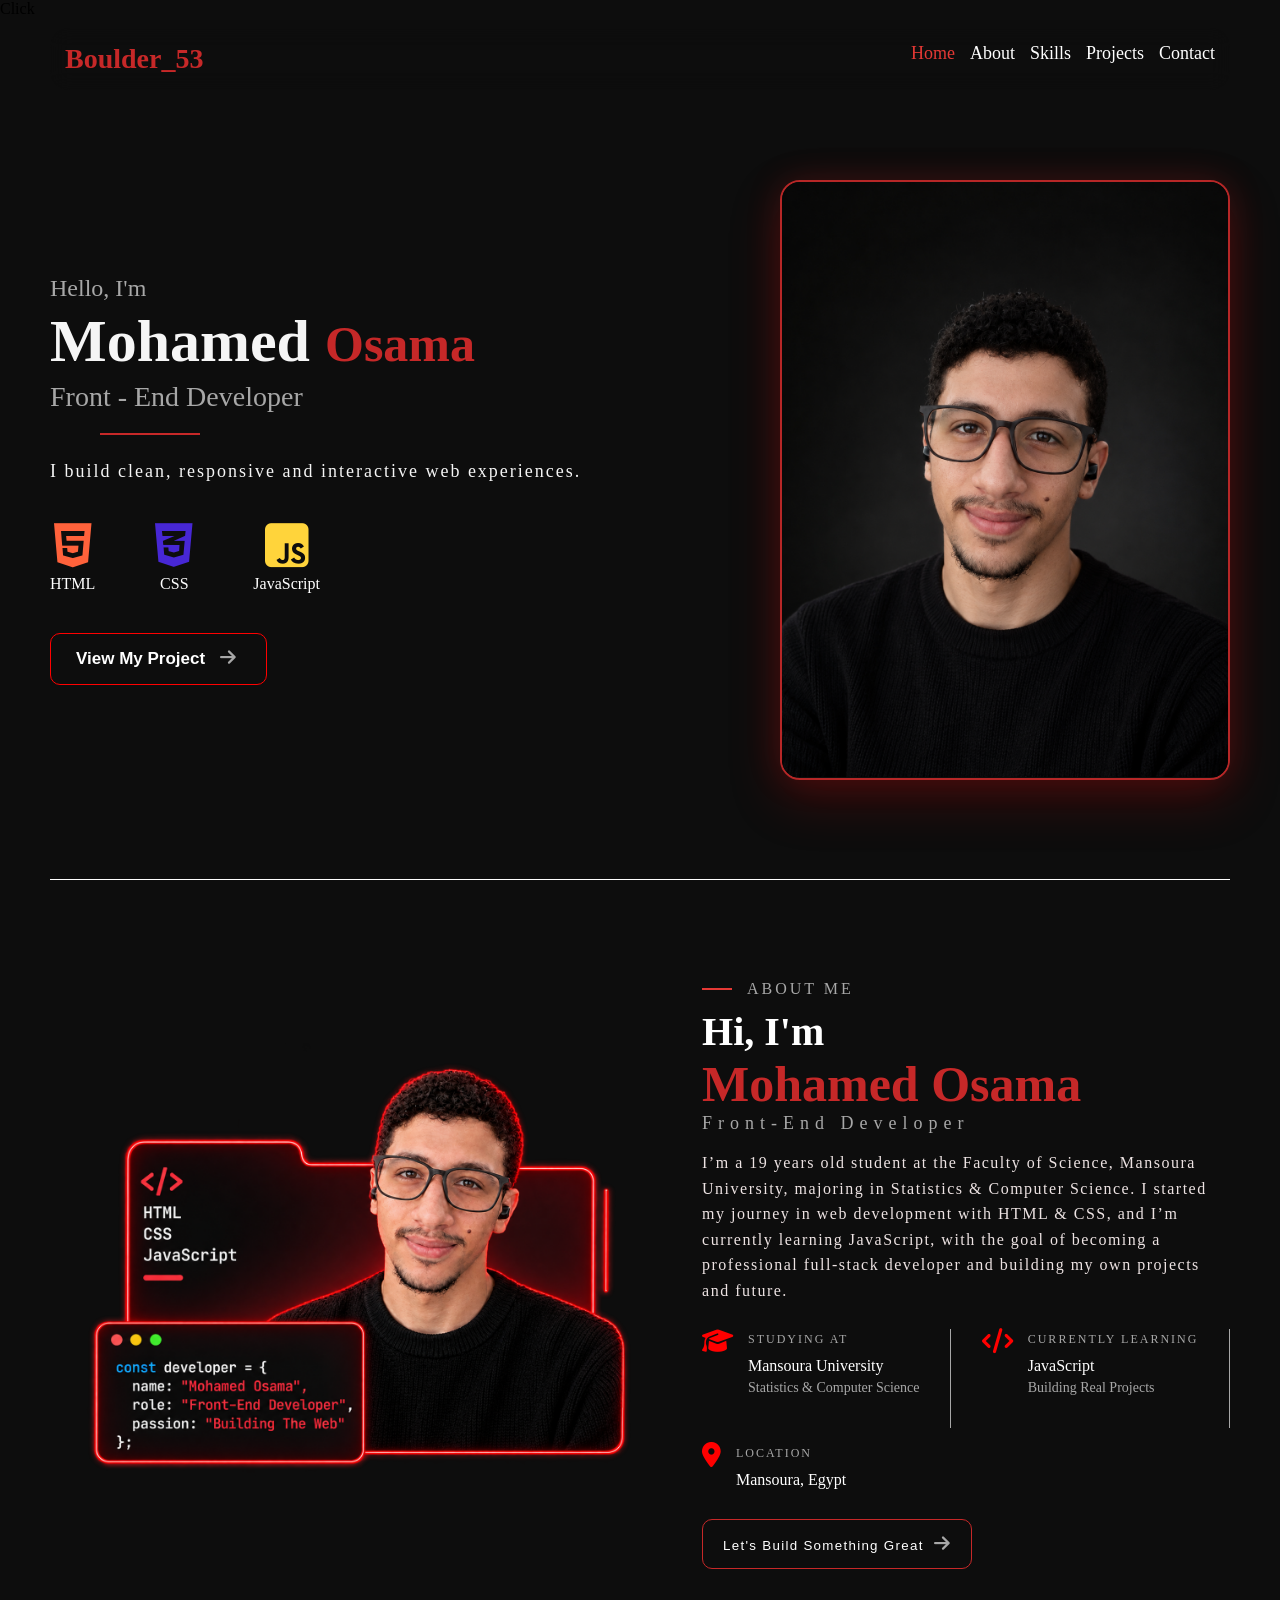
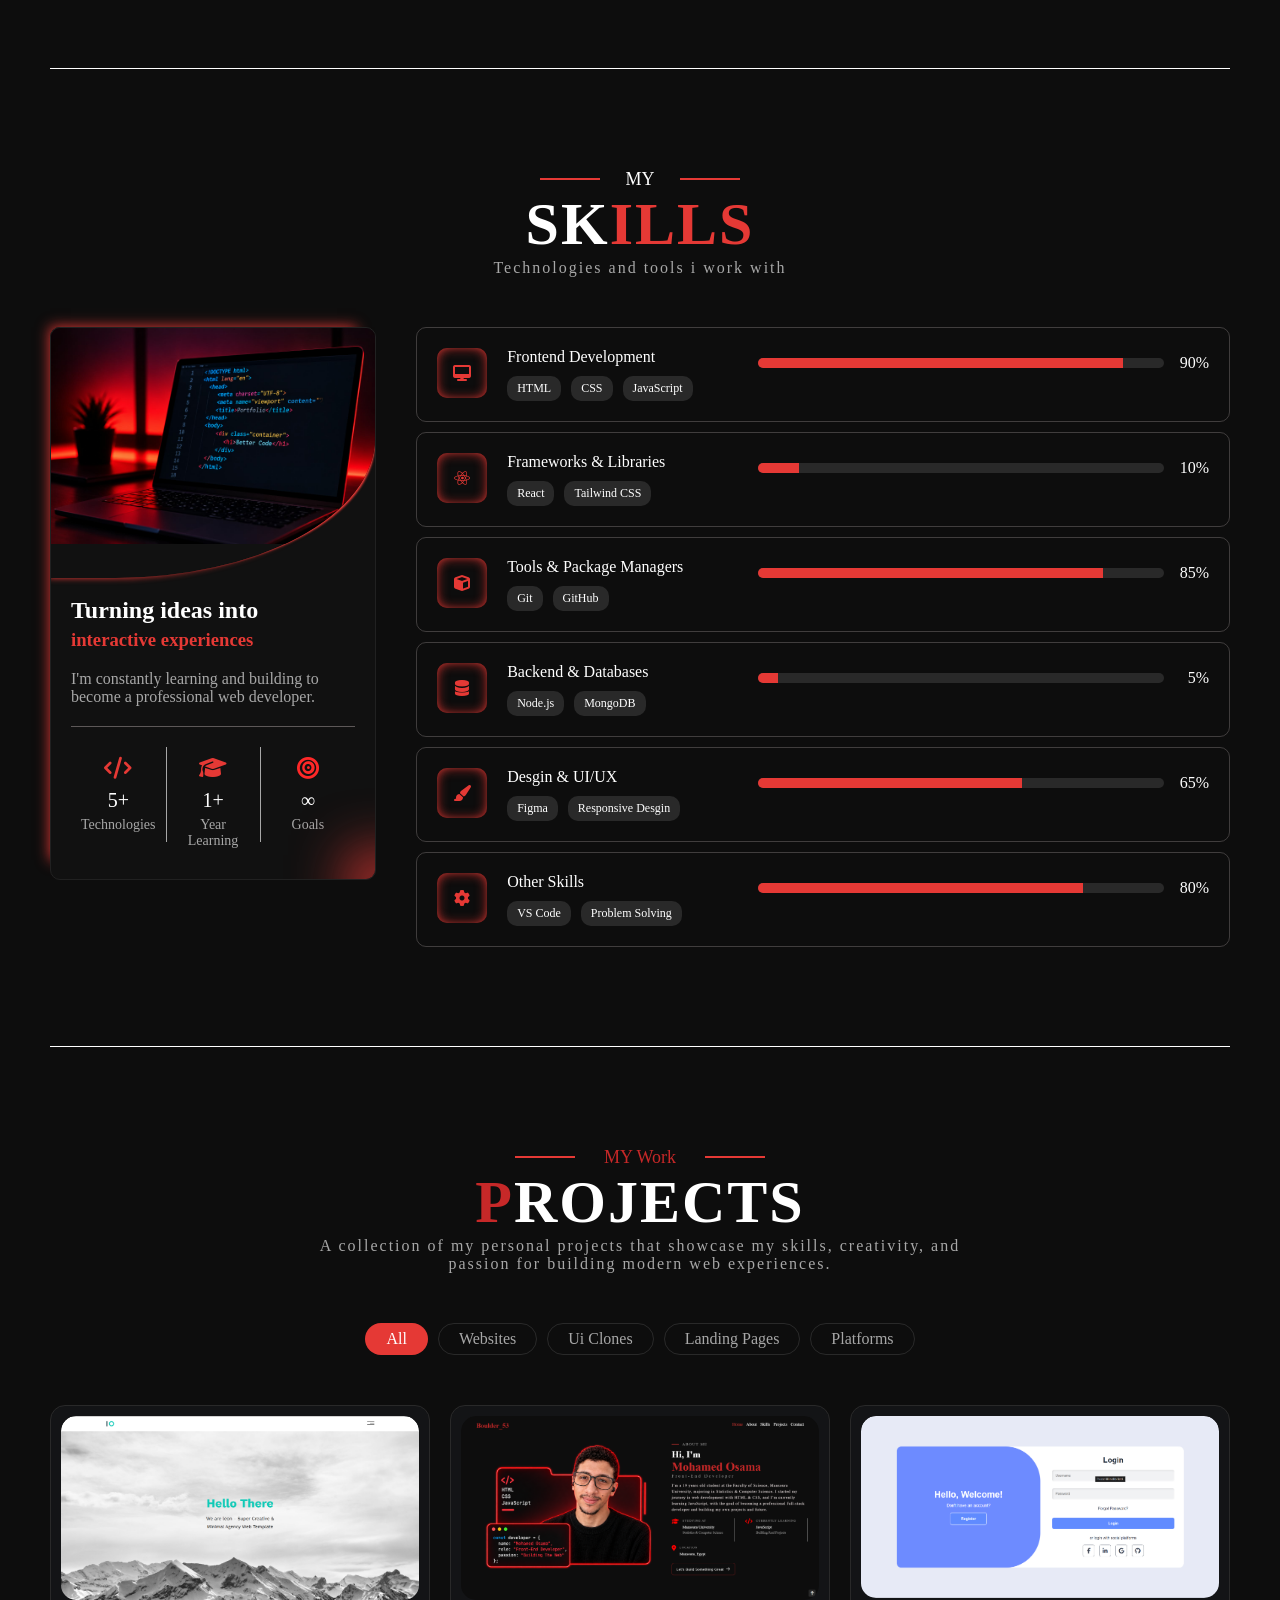
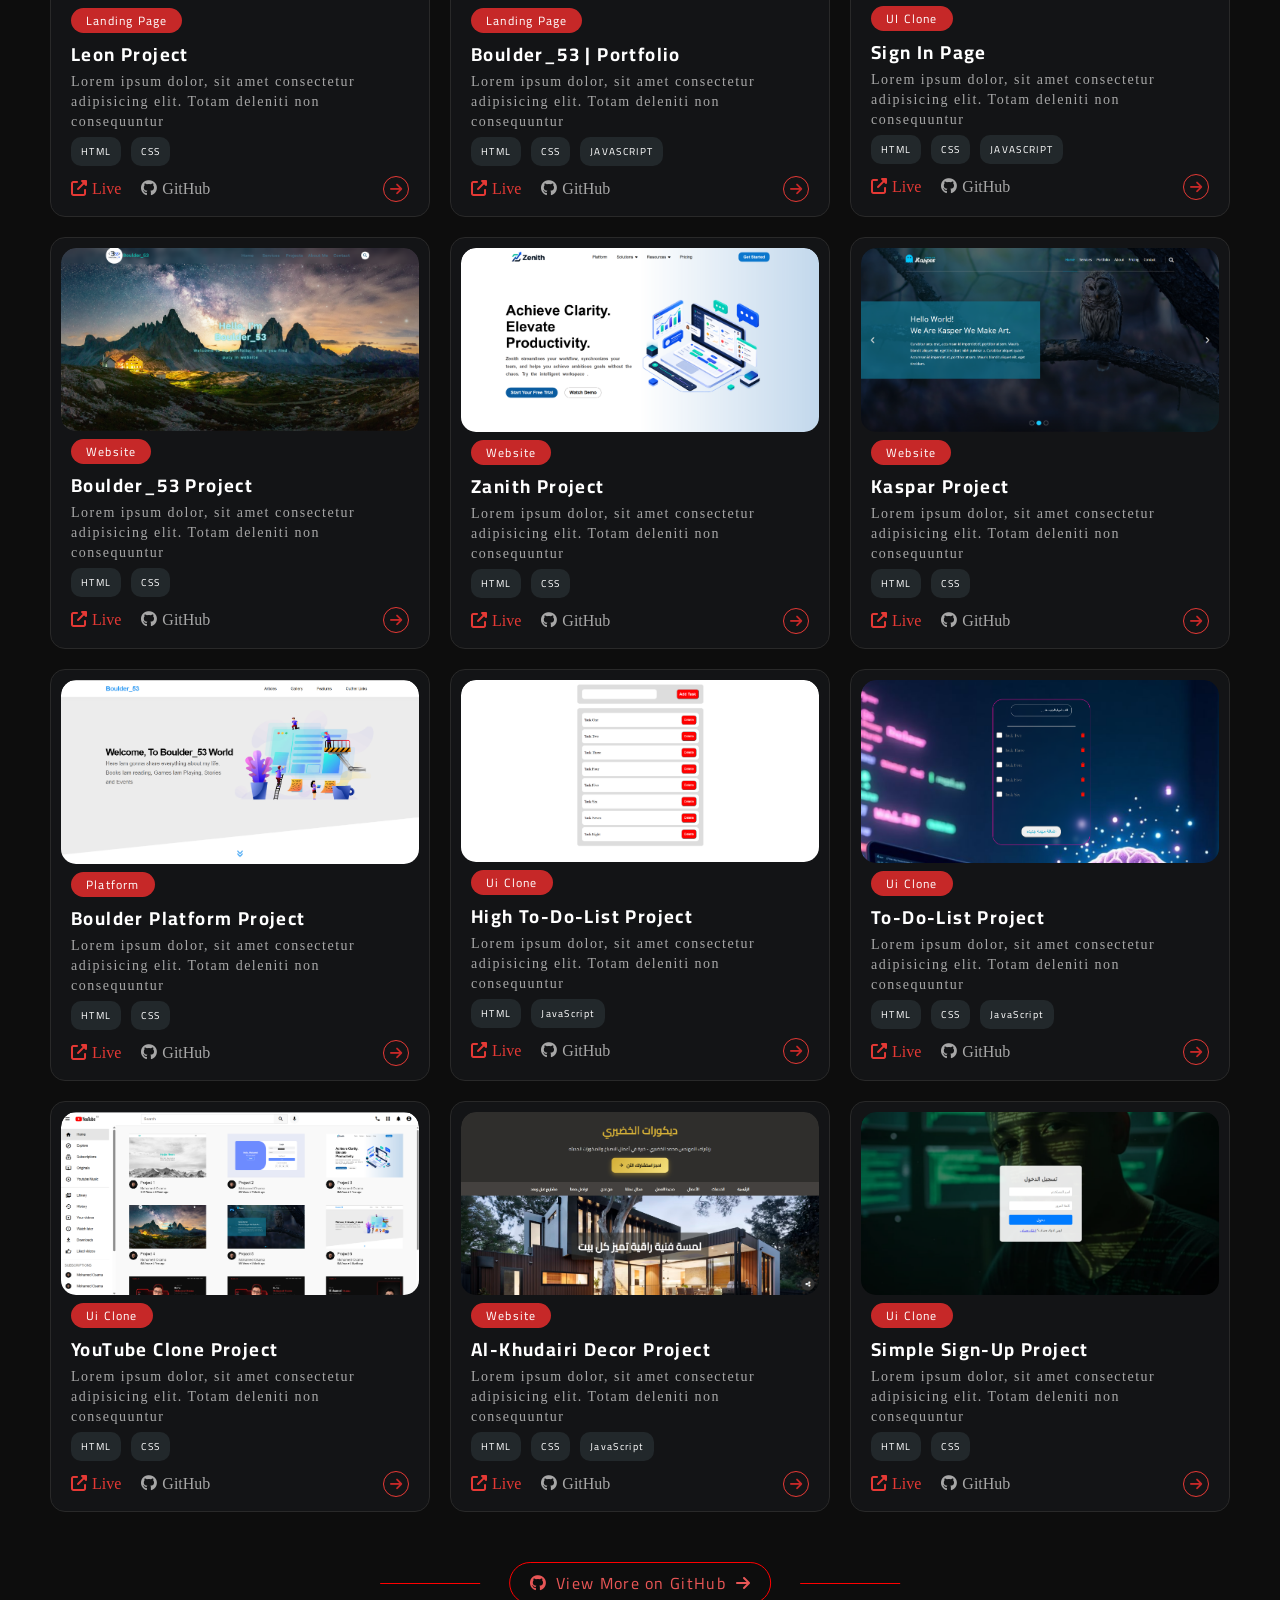
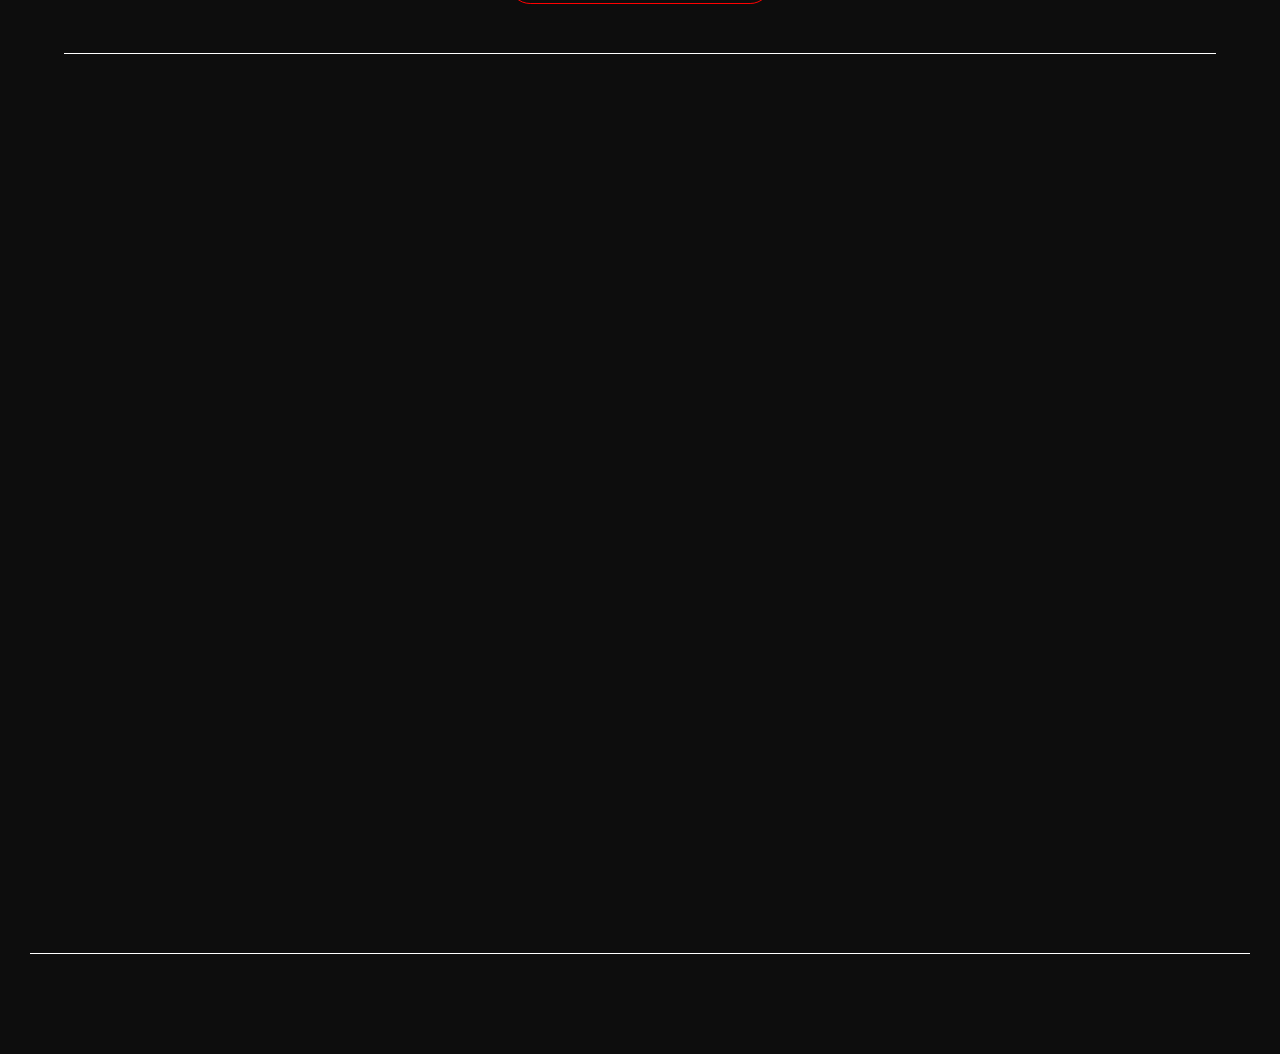
==== commit 3f9cf9fa: "new edit" ====
--- a/index.html
+++ b/index.html
@@ -320,7 +320,7 @@
               </div>
 
               <div class="project-box ui-clone">
-                <div class="image"><img src="images/sign-in-img.png" alt="project image"></div>
+                <div class="image"><img src="images/Sign-in-img.png" alt="project image"></div>
                 <div class="info">
                     <div class="project-type">UI Clone</div>
                     <h3 class="project-title">Sign In Page</h3>
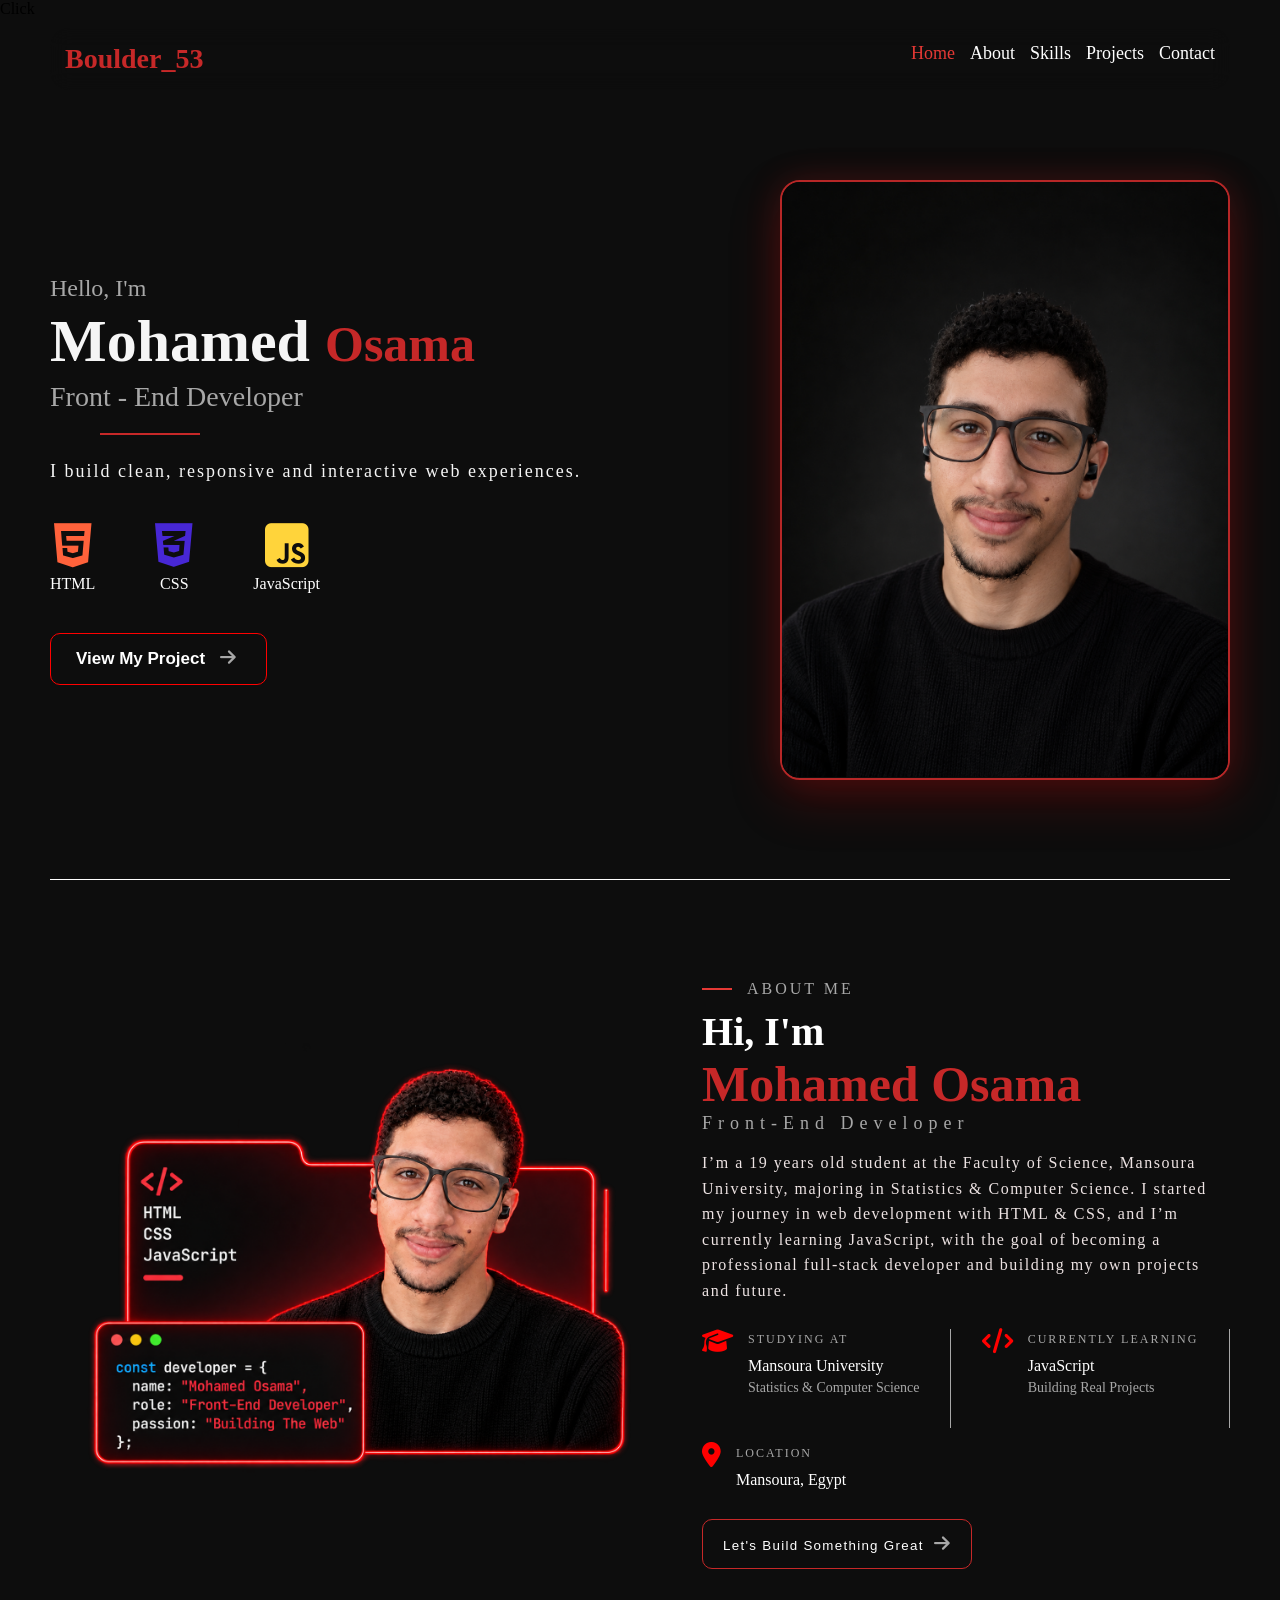
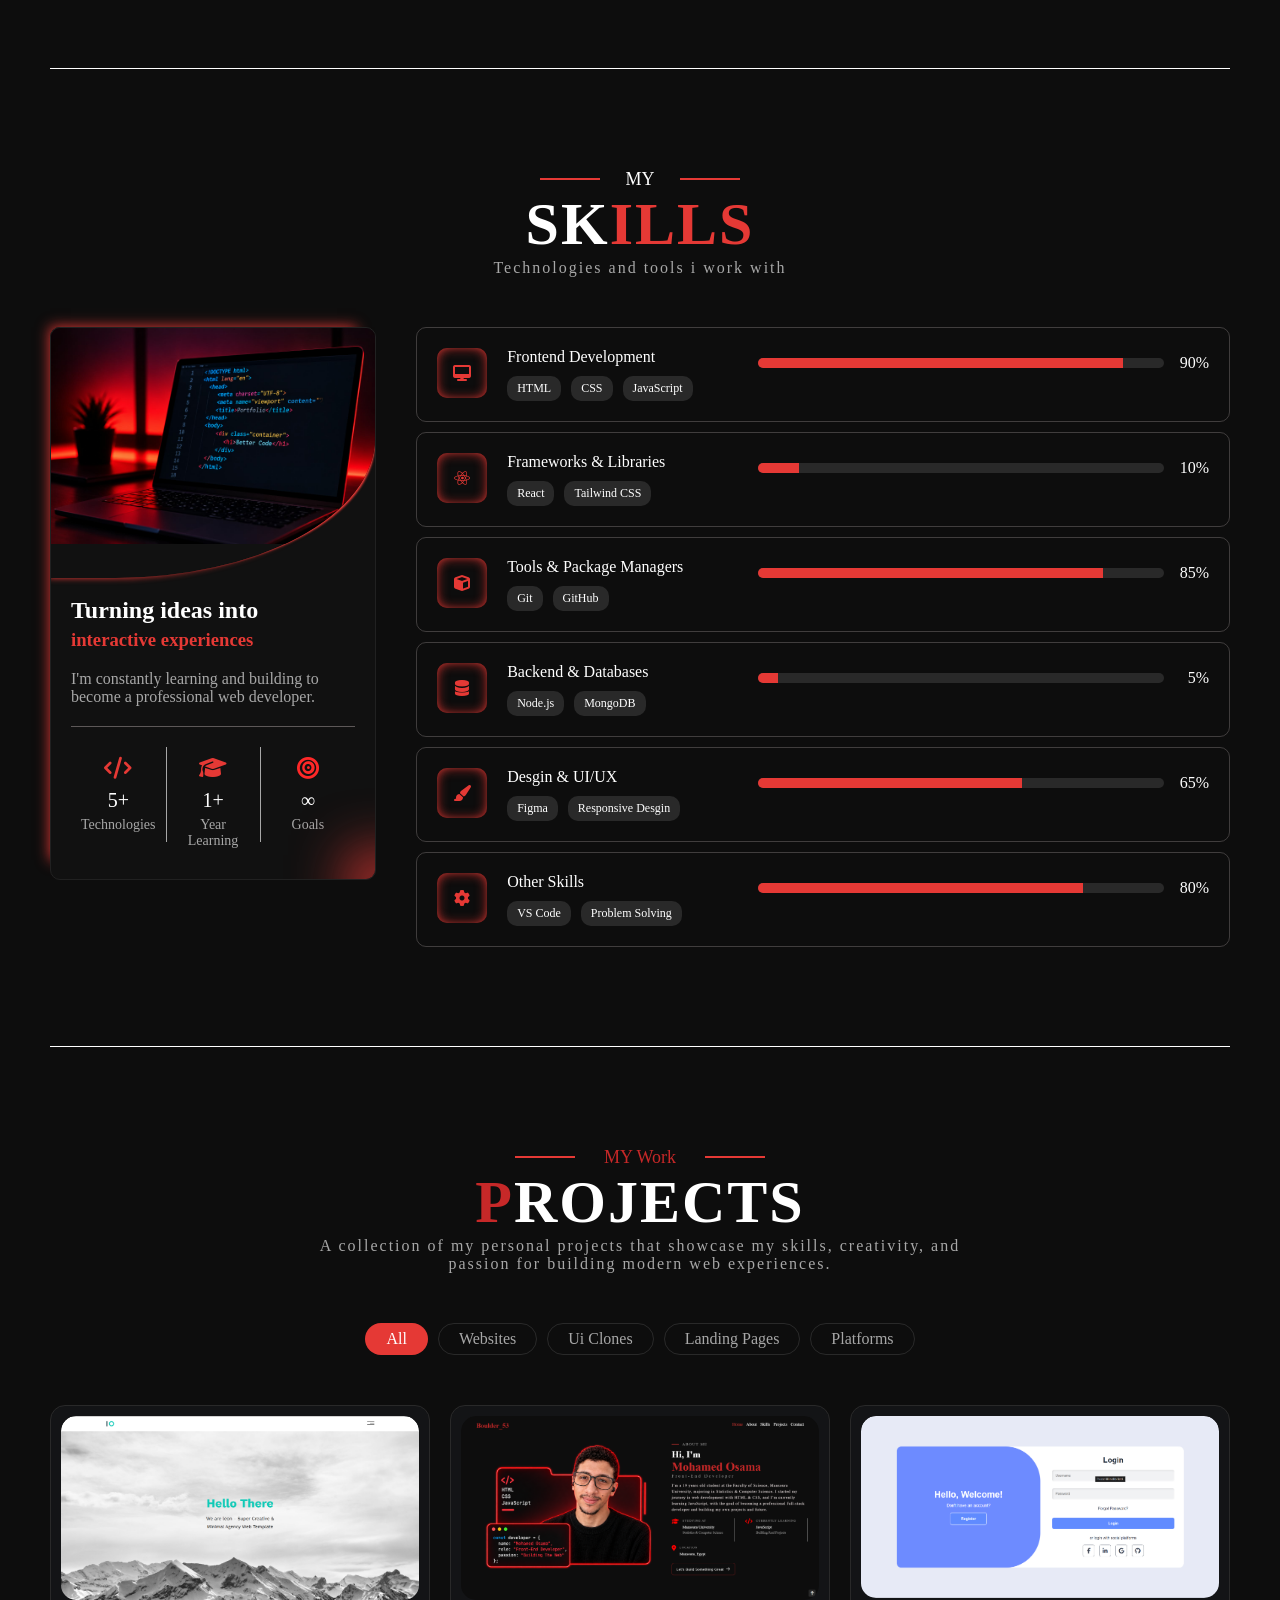
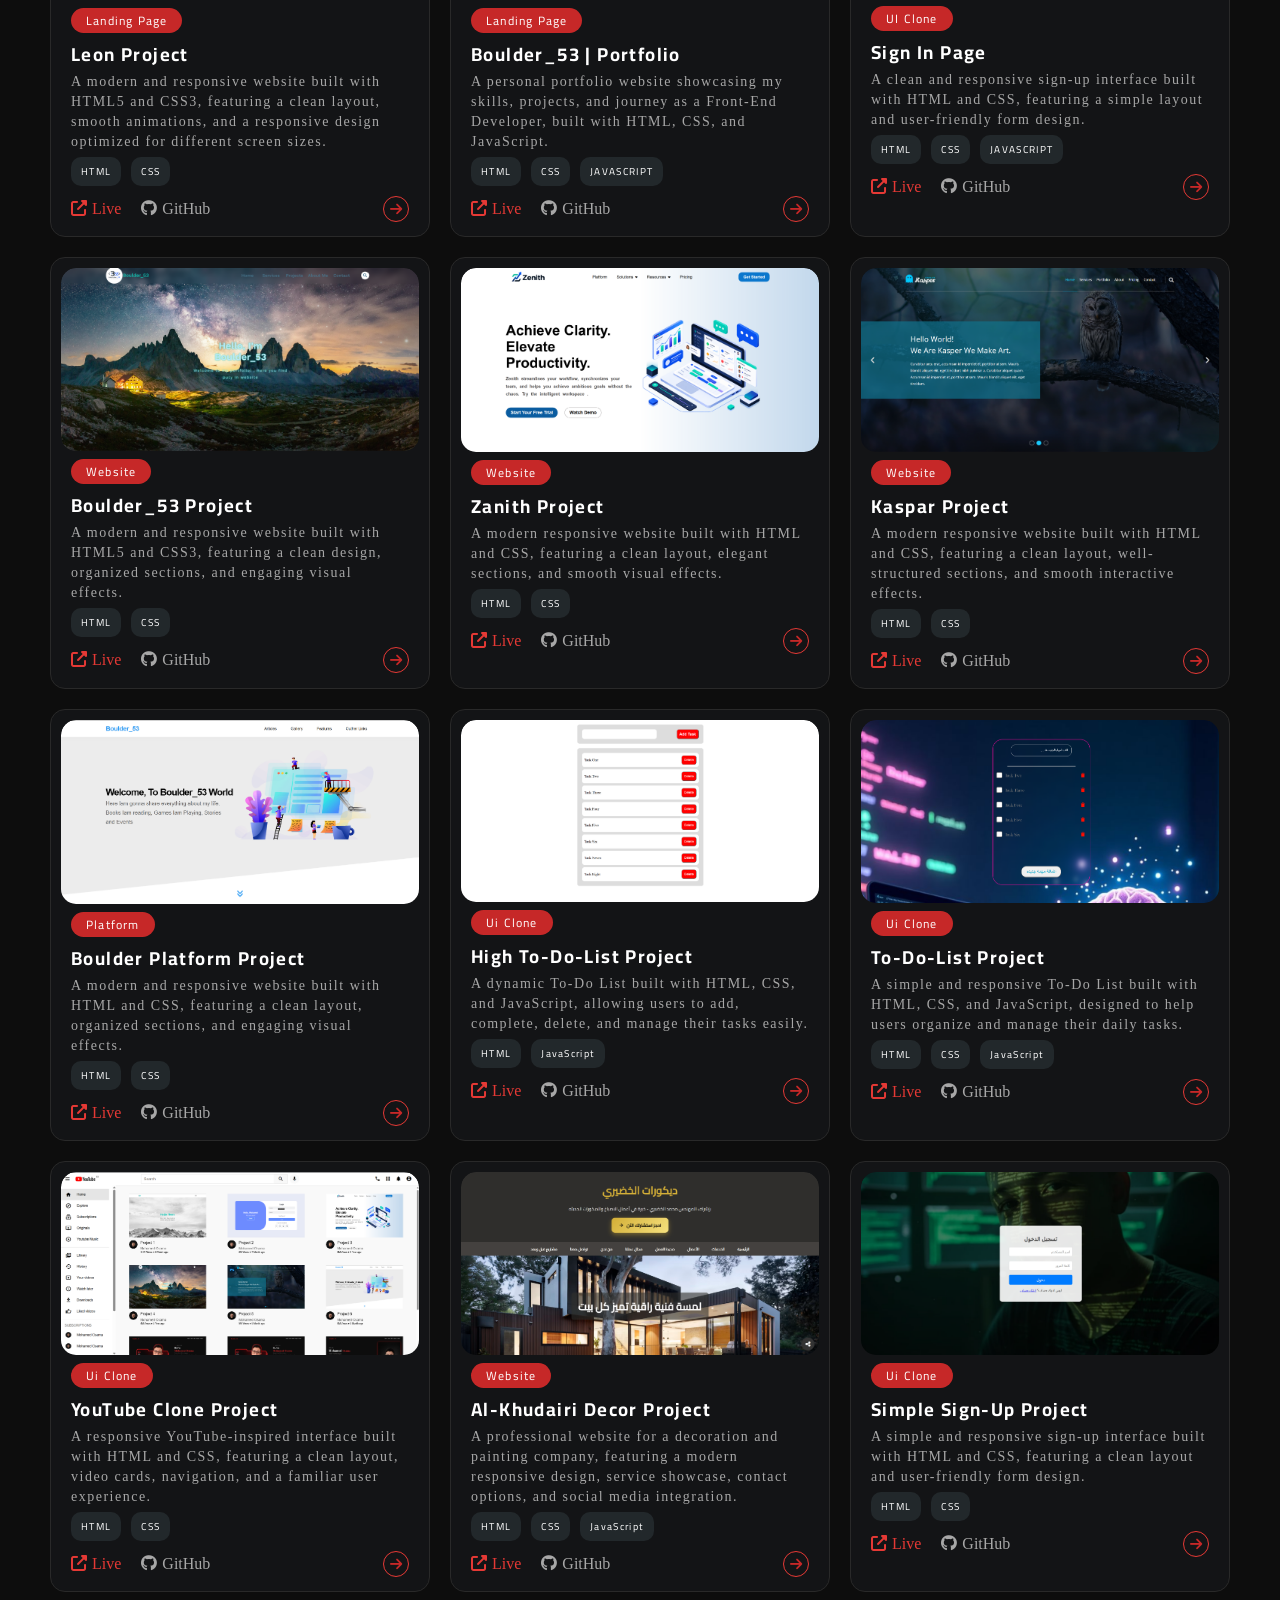
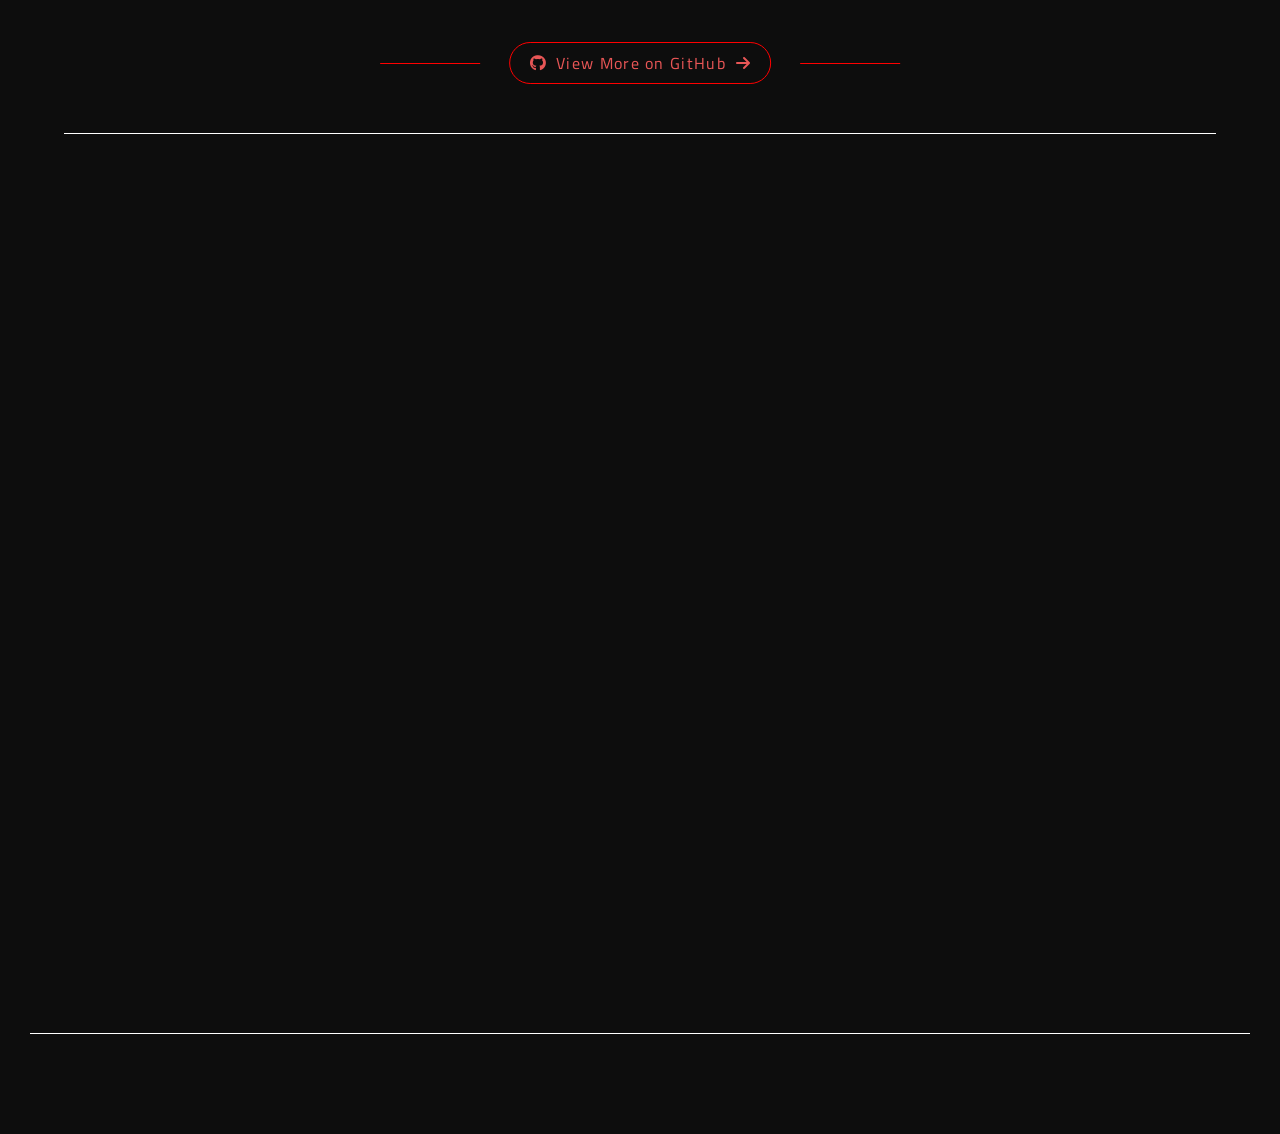
==== commit 3c0178be: "edit on details for projects ." ====
--- a/index.html
+++ b/index.html
@@ -279,7 +279,11 @@
                 <div class="info">
                     <div class="project-type">Landing Page</div>
                     <h3 class="project-title">Leon Project</h3>
-                    <p class="details">Lorem ipsum dolor, sit amet consectetur adipisicing elit. Totam deleniti non consequuntur</p>
+                    <p class="details">
+                      A modern and responsive website built with HTML5 and CSS3,
+                      featuring a clean layout, smooth animations,
+                      and a responsive design optimized for different screen sizes.
+                    </p>
                     <div class="skills">
                       <span>HTML</span>
                       <span>CSS</span>
@@ -301,7 +305,10 @@
                 <div class="info">
                     <div class="project-type">Landing Page</div>
                     <h3 class="project-title">Boulder_53 | Portfolio</h3>
-                    <p class="details">Lorem ipsum dolor, sit amet consectetur adipisicing elit. Totam deleniti non consequuntur</p>
+                    <p class="details">
+                      A personal portfolio website showcasing my skills, projects, and journey
+                      as a Front-End Developer, built with HTML, CSS, and JavaScript.
+                    </p>
                     <div class="skills">
                       <span>HTML</span>
                       <span>CSS</span>
@@ -324,7 +331,10 @@
                 <div class="info">
                     <div class="project-type">UI Clone</div>
                     <h3 class="project-title">Sign In Page</h3>
-                    <p class="details">Lorem ipsum dolor, sit amet consectetur adipisicing elit. Totam deleniti non consequuntur</p>
+                    <p class="details">
+                      A clean and responsive sign-up interface built with HTML and CSS,
+                      featuring a simple layout and user-friendly form design.
+                    </p>
                     <div class="skills">
                       <span>HTML</span>
                       <span>CSS</span>
@@ -332,8 +342,8 @@
                     </div>
                     <div class="buttons">
                       <div class="first-buttons">
-                        <a href="#" class="live-button"><i class="fa-solid fa-up-right-from-square"></i>Live</a>
-                        <a href="#" class="github-button"><i class="fa-brands fa-github"></i>GitHub</a>
+                        <a href="https://moh9180812-cyber.github.io/Sign-Up-Project/" class="live-button"><i class="fa-solid fa-up-right-from-square"></i>Live</a>
+                        <a href="https://github.com/moh9180812-cyber/Sign-Up-Project" class="github-button"><i class="fa-brands fa-github"></i>GitHub</a>
                       </div>
                       <div class="second-button">
                         <a href="#" class="details-button"><i class="fa-solid fa-arrow-right"></i></a>
@@ -347,7 +357,11 @@
                 <div class="info">
                     <div class="project-type">Website</div>
                     <h3 class="project-title">Boulder_53 Project</h3>
-                    <p class="details">Lorem ipsum dolor, sit amet consectetur adipisicing elit. Totam deleniti non consequuntur</p>
+                    <p class="details">
+                      A modern and responsive website built with HTML5 and CSS3,
+                      featuring a clean design, organized sections,
+                      and engaging visual effects.
+                    </p>
                     <div class="skills">
                       <span>HTML</span>
                       <span>CSS</span>
@@ -369,7 +383,11 @@
                 <div class="info">
                     <div class="project-type">Website</div>
                     <h3 class="project-title">Zanith Project</h3>
-                    <p class="details">Lorem ipsum dolor, sit amet consectetur adipisicing elit. Totam deleniti non consequuntur</p>
+                    <p class="details">
+                      A modern responsive website built with HTML and CSS,
+                      featuring a clean layout, elegant sections,
+                      and smooth visual effects.
+                    </p>
                     <div class="skills">
                       <span>HTML</span>
                       <span>CSS</span>
@@ -391,7 +409,11 @@
                 <div class="info">
                     <div class="project-type">Website</div>
                     <h3 class="project-title">Kaspar Project</h3>
-                    <p class="details">Lorem ipsum dolor, sit amet consectetur adipisicing elit. Totam deleniti non consequuntur</p>
+                    <p class="details">
+                      A modern responsive website built with HTML and CSS,
+                      featuring a clean layout, well-structured sections,
+                      and smooth interactive effects.
+                    </p>
                     <div class="skills">
                       <span>HTML</span>
                       <span>CSS</span>
@@ -413,7 +435,11 @@
                 <div class="info">
                     <div class="project-type">Platform</div>
                     <h3 class="project-title">Boulder Platform Project</h3>
-                    <p class="details">Lorem ipsum dolor, sit amet consectetur adipisicing elit. Totam deleniti non consequuntur</p>
+                    <p class="details">
+                      A modern and responsive website built with HTML and CSS,
+                      featuring a clean layout, organized sections,
+                      and engaging visual effects.
+                    </p>
                     <div class="skills">
                       <span>HTML</span>
                       <span>CSS</span>
@@ -435,7 +461,11 @@
                 <div class="info">
                     <div class="project-type">Ui Clone</div>
                     <h3 class="project-title">High To-Do-List Project</h3>
-                    <p class="details">Lorem ipsum dolor, sit amet consectetur adipisicing elit. Totam deleniti non consequuntur</p>
+                    <p class="details">
+                      A dynamic To-Do List built with HTML, CSS, and JavaScript,
+                      allowing users to add, complete, delete,
+                      and manage their tasks easily.
+                    </p>
                     <div class="skills">
                       <span>HTML</span>
                       <span>JavaScript</span>
@@ -457,7 +487,10 @@
                 <div class="info">
                     <div class="project-type">Ui Clone</div>
                     <h3 class="project-title">To-Do-List Project</h3>
-                    <p class="details">Lorem ipsum dolor, sit amet consectetur adipisicing elit. Totam deleniti non consequuntur</p>
+                    <p class="details">
+                      A simple and responsive To-Do List built with HTML, CSS, and JavaScript,
+                      designed to help users organize and manage their daily tasks.
+                    </p>
                     <div class="skills">
                       <span>HTML</span>
                       <span>CSS</span>
@@ -480,7 +513,11 @@
                 <div class="info">
                     <div class="project-type">Ui Clone</div>
                     <h3 class="project-title">YouTube Clone Project</h3>
-                    <p class="details">Lorem ipsum dolor, sit amet consectetur adipisicing elit. Totam deleniti non consequuntur</p>
+                    <p class="details">
+                      A responsive YouTube-inspired interface built with HTML and CSS,
+                      featuring a clean layout, video cards, navigation,
+                      and a familiar user experience.
+                    </p>
                     <div class="skills">
                       <span>HTML</span>
                       <span>CSS</span>
@@ -502,7 +539,11 @@
                 <div class="info">
                     <div class="project-type">Website</div>
                     <h3 class="project-title">Al-Khudairi Decor Project</h3>
-                    <p class="details">Lorem ipsum dolor, sit amet consectetur adipisicing elit. Totam deleniti non consequuntur</p>
+                    <p class="details">
+                      A professional website for a decoration and painting company,
+                      featuring a modern responsive design, service showcase,
+                      contact options, and social media integration.
+                    </p>
                     <div class="skills">
                       <span>HTML</span>
                       <span>CSS</span>
@@ -525,7 +566,10 @@
                 <div class="info">
                     <div class="project-type">Ui Clone</div>
                     <h3 class="project-title">Simple Sign-Up Project</h3>
-                    <p class="details">Lorem ipsum dolor, sit amet consectetur adipisicing elit. Totam deleniti non consequuntur</p>
+                    <p class="details">
+                      A simple and responsive sign-up interface built with HTML and CSS,
+                      featuring a clean layout and user-friendly form design.
+                    </p>
                     <div class="skills">
                       <span>HTML</span>
                       <span>CSS</span>
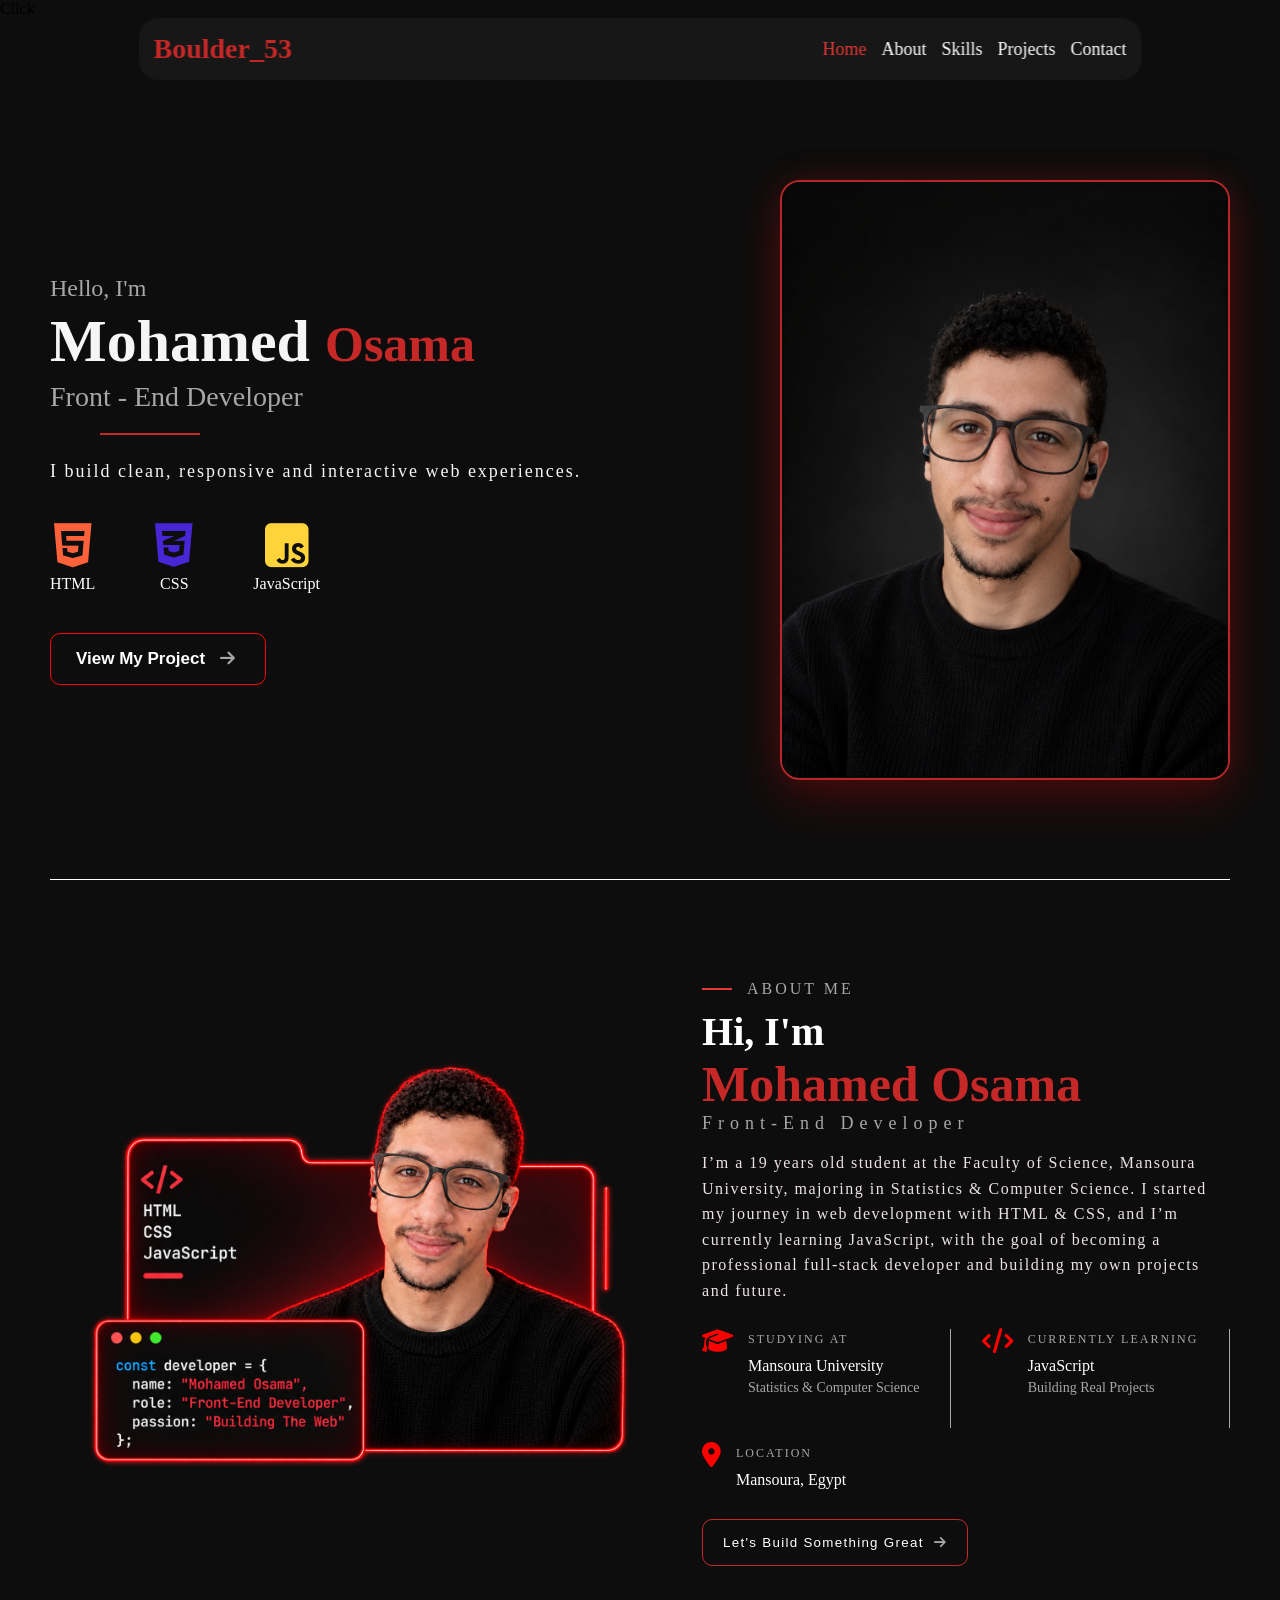
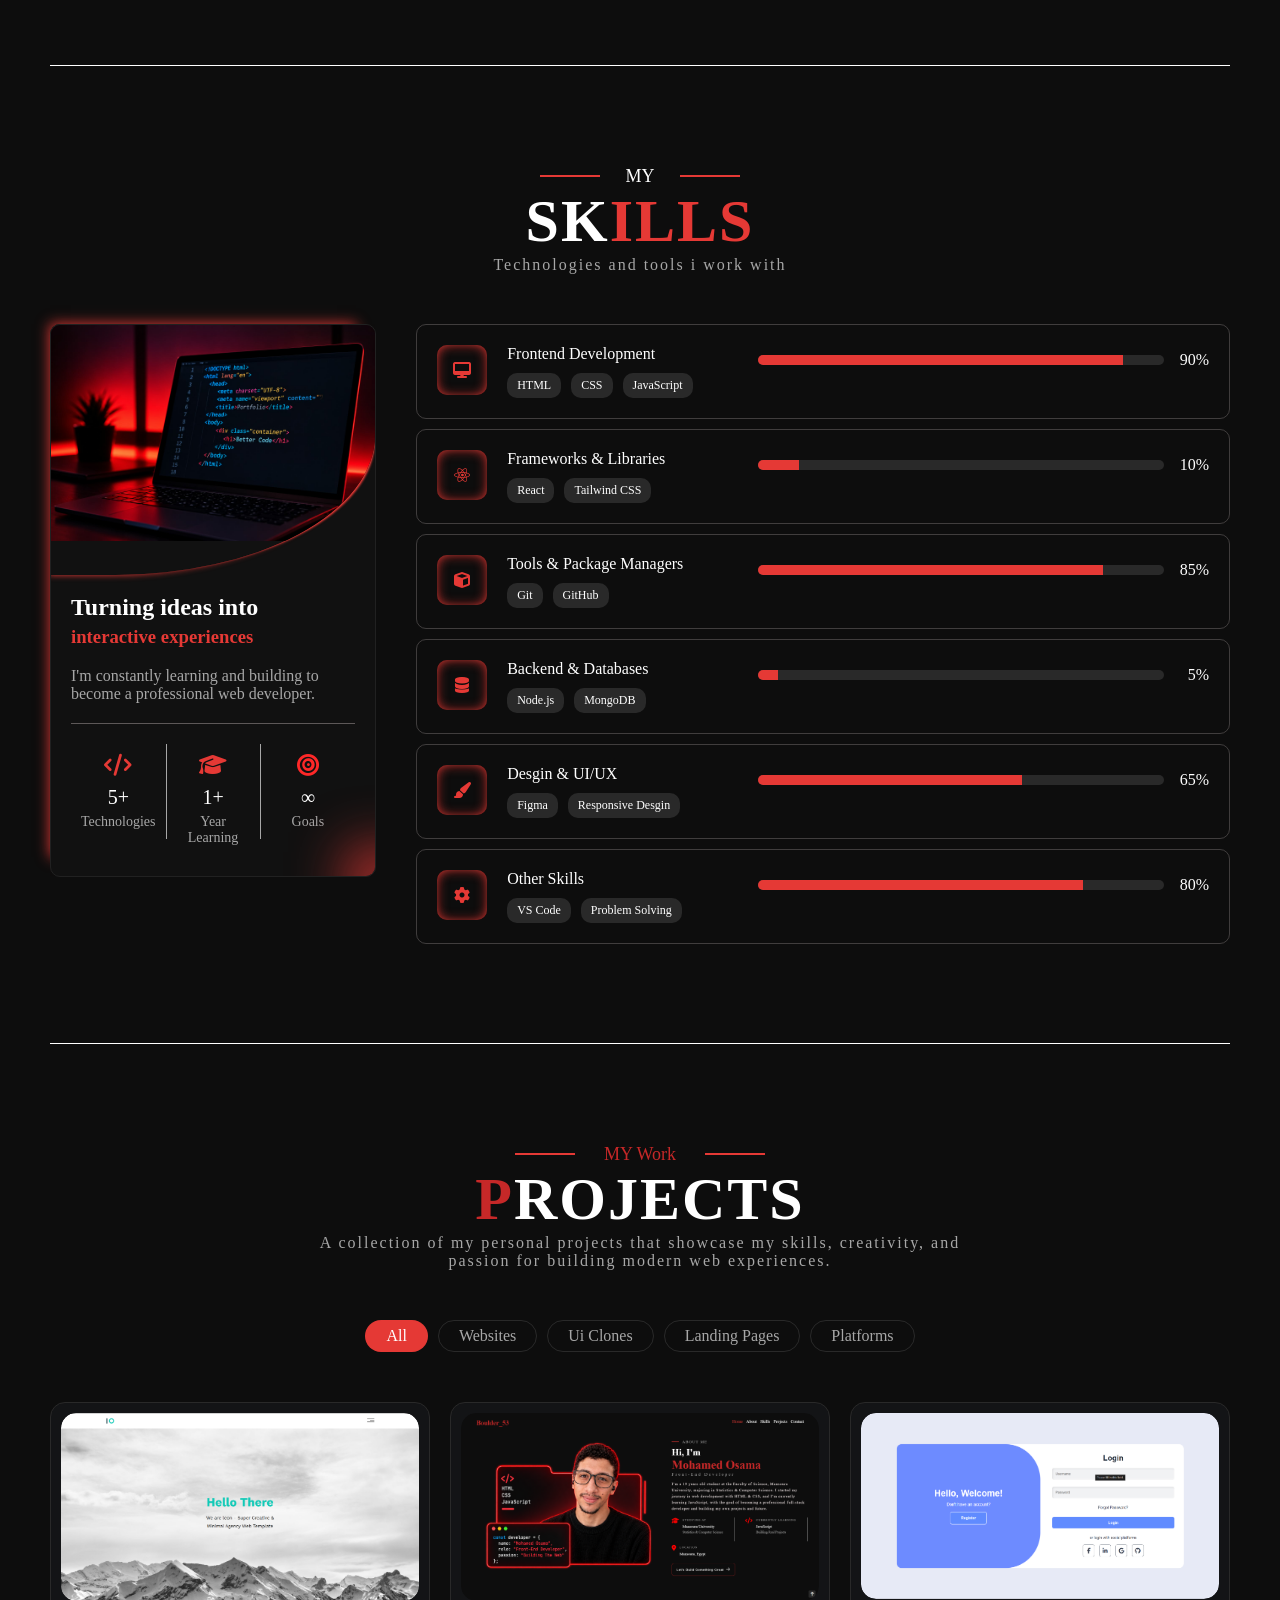
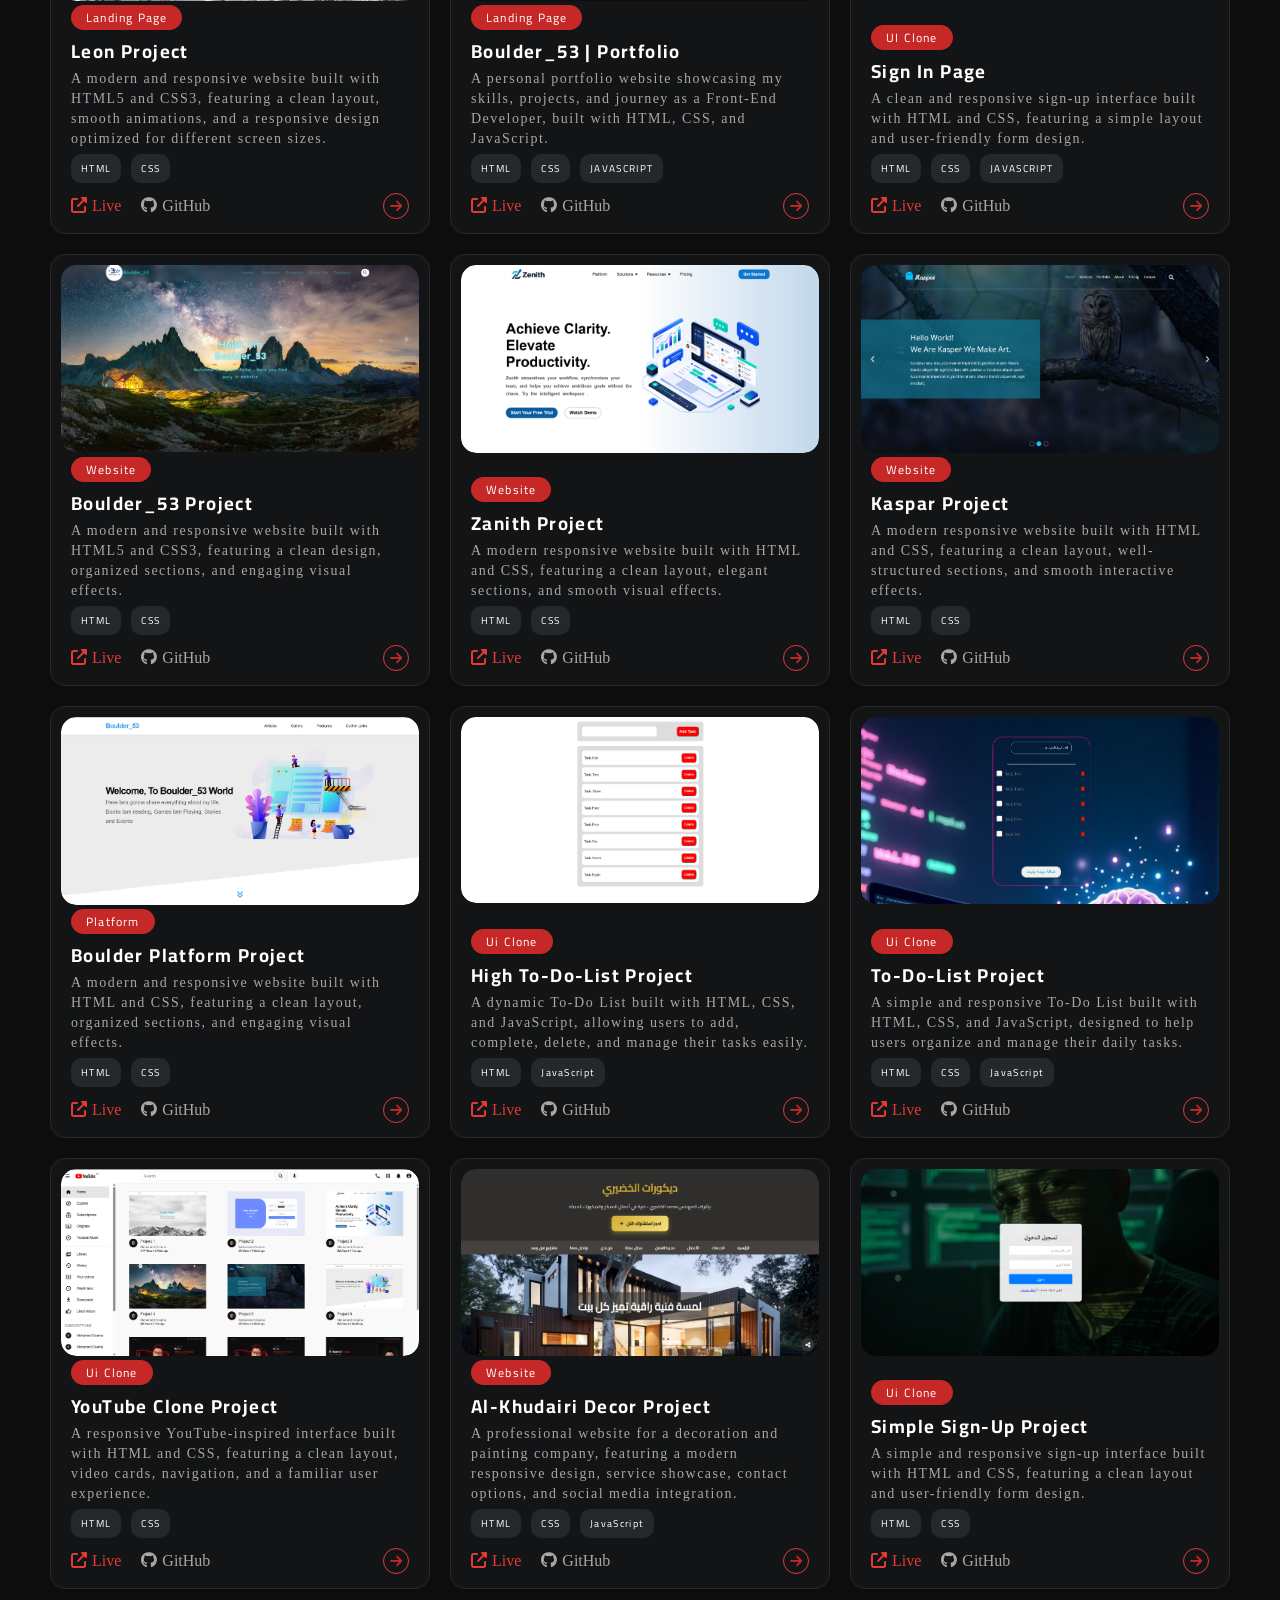
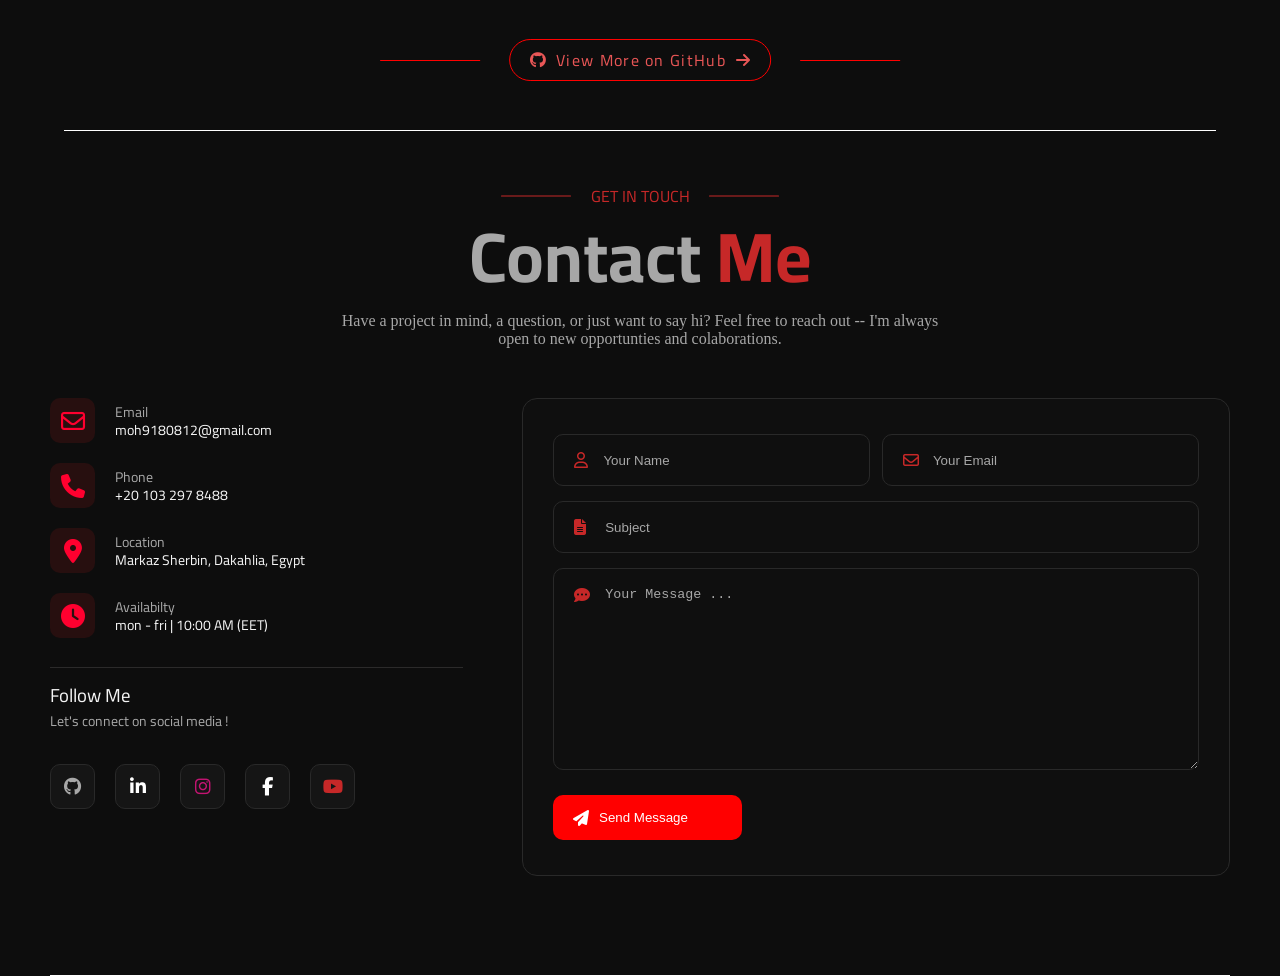
==== commit b97a853a: "Files of New Version (Conatct Section && Another Edits) ." ====
--- a/index.html
+++ b/index.html
@@ -4,7 +4,14 @@
     <meta charset="UTF-8">
     <meta name="viewport" content="width=device-width, initial-scale=1.0">
     <title>Mohamed Osama | Portfolio</title>
-    <link rel="stylesheet" href="style.css">
+    <!-- CSS Files -->
+    <link rel="stylesheet" href="CSS_Files/Header_Style.css">
+    <link rel="stylesheet" href="CSS_Files/Hero_Style.css">
+    <link rel="stylesheet" href="CSS_Files/About_Style.css">
+    <link rel="stylesheet" href="CSS_Files/Skills_Style.css">
+    <link rel="stylesheet" href="CSS_Files/Projects_Style.css">
+    <link rel="stylesheet" href="CSS_Files/Contact_Style.css">
+    <!-- Font Awesome Links -->
     <link rel="stylesheet" href="https://cdnjs.cloudflare.com/ajax/libs/font-awesome/6.7.2/css/all.min.css">
     <link rel="preconnect" href="https://fonts.googleapis.com">
     <link rel="preconnect" href="https://fonts.gstatic.com" crossorigin>
@@ -250,12 +257,12 @@
         <!-- End Skills -->
         <!-- Start Projects -->
         <section class="projects" id="projects">
-          <div class="title">
+          <div class="container">
+            <div class="title">
               <span class="first">MY Work</span>
               <div class="title-name">P<span>ROJECTS</span></div>
               <div class="p">A collection of my personal projects that showcase my skills, creativity, and passion for  building modern web experiences.</div>
-          </div>
-          <div class="container">
+            </div>
             <div class="classification-box">
               <div class="class active all">
                 <span>All</span>
@@ -594,7 +601,100 @@
         <!-- End Projects -->
         <!-- Start Contact -->
         <section class="contact" id="contact">
-
+          <div class="container">
+            <div class="main-head">
+              <span>GET IN TOUCH</span>
+              <h3 class="sec-title">Contact <span>Me</span></h3>
+              <p class="main-head-del">
+                Have a project in mind, a question, or just want to say hi?
+                Feel free to reach out -- I'm always open to new opportunties and colaborations.
+              </p>
+            </div>
+
+            <div class="contact-container">
+              <div class="details">
+                <div class="my-details">
+                  <div class="box">
+                    <div class="icon"><i class="fa-regular fa-envelope"></i></div>
+                    <div class="info">
+                      <span>Email</span>
+                      <p>moh9180812@gmail.com</p>
+                    </div>                    
+                  </div>
+
+                  <div class="box">
+                    <div class="icon"><i class="fa-solid fa-phone"></i></div>
+                    <div class="info">
+                      <span>Phone</span>
+                      <p>+20 103 297 8488</p>
+                    </div>                    
+                  </div>
+
+                  <div class="box">
+                    <div class="icon"><i class="fa-solid fa-location-dot"></i></div>
+                    <div class="info">
+                      <span>Location</span>
+                      <p>Markaz Sherbin, Dakahlia, Egypt</p>
+                    </div>                    
+                  </div>
+
+                  <div class="box">
+                    <div class="icon"><i class="fa-solid fa-clock"></i></div>
+                    <div class="info">
+                      <span>Availabilty</span>
+                      <p>mon - fri | 10:00 AM (EET)</p>
+                    </div>                    
+                  </div>
+
+                </div>
+                <div class="social">
+                  <div class="head">
+                    <h3>Follow Me</h3>
+                    <p>Let's connect on social media !</p>
+                  </div>
+                  <div class="social-links">
+                    <div class="link"><a class="git" href="#"><i class="fa-brands fa-github"></i></a></div>
+                    <div class="link"><a class="in" href="#"><i class="fa-brands fa-linkedin-in"></i></a></div>
+                    <div class="link"><a class="insta" href="#"><i class="fa-brands fa-instagram"></i></a></div>
+                    <div class="link"><a class="face" href="#"><i class="fa-brands fa-facebook-f"></i></a></div>
+                    <div class="link"><a class="you" href="#"><i class="fa-brands fa-youtube"></i></a></div>
+                  </div>
+                </div>
+              </div>
+
+              <div class="form">
+                <form action="">
+                  <div class="first-line">
+                    <div class="name-input">
+                      <i class="fa-regular fa-user"></i>
+                      <input type="text" placeholder="Your Name" required>
+                    </div>
+                    <div class="email-input">
+                      <i class="fa-regular fa-envelope"></i>
+                      <input type="email" placeholder="Your Email" required>
+                    </div>
+                  </div>
+                  <div class="second-line">
+                    <div class="subject-input">
+                      <i class="fa-solid fa-file-lines"></i>
+                      <input type="text" placeholder="Subject" required>
+                    </div>
+                  </div>
+                  <div class="third-line">
+                    <div class="text-input">
+                      <i class="fa-solid fa-comment-dots"></i>
+                      <textarea placeholder="Your Message ..." required></textarea>
+                    </div>
+                  </div>
+                  <div class="forth-line">
+                      <i class="fa-solid fa-paper-plane"></i>
+                      <input type="submit" value="Send Message">
+                  </div>
+                </form>
+              </div>
+
+            </div>
+          </div>
         </section> 
         <!-- End Contact -->
     </main>
@@ -604,6 +704,7 @@
 
     </footer> 
     <!-- End Footer -->
+     <!-- <marquee behavior="" direction=""><span>Html</span><span>css</span><span>javascript</span></marquee> -->
 
     <script src="main.js"></script>
 </body>
--- a/CSS_Files/Header_Style.css
+++ b/CSS_Files/Header_Style.css
@@ -0,0 +1,195 @@
+html {
+    scroll-behavior: smooth;
+}
+:root {
+    --bg-color: #0D0D0D;
+    --secondary-bg: #151515;
+
+    --primary-color: #C62828;
+    --primary-hover: #E53935;
+
+    --text-color: #F5F5F5;
+    --secondary-text: #A7A7A7;
+
+    --border-color: #292929;
+}
+* {
+    box-sizing: border-box;
+}
+body {
+    margin: 0;
+    padding: 0;
+    background-color: var(--bg-color);
+}
+.container {
+    margin-left: 50px;
+    margin-right: 50px;
+}
+@media (max-width: 767px) {
+    .container {
+        margin-left: 30px;
+        margin-right: 30px;
+    }
+}
+/* Start Style of Button */
+        
+body .arrow {
+    display: none;
+    position: fixed;
+    bottom: 15px;
+    right: 15px;
+    background-color: transparent;
+    align-items: center;
+    cursor: pointer;
+    z-index: 2;
+    transition: 0.3s ease;
+    border-radius: 50%;
+    border: 1px solid var(--primary-hover);
+    width: fit-content;
+    backdrop-filter: blur(10px);
+}
+body .arrow i {
+    color: var(--primary-color);
+    font-size: 18px;
+    padding: 8px 6px;
+    transition: 0.3s;
+}
+body .arrow i:hover {
+    transform: translateY(-2px);
+    color: var(--primary-hover);
+}
+/* Start Style of Button */
+/* Start Header */
+header {
+    margin-left: 50px;
+    margin-right: 50px;
+    position: sticky;
+    top: 15px;
+    z-index: 100;
+}
+@media (max-width: 767px) {
+    header {
+        margin-right: 15px;
+        margin-left: 15px;
+    }
+}
+header nav {
+    display: flex;
+    flex-direction: row;
+    justify-content: space-between;
+    padding: 15px 0;
+    transform: translateY(10px);
+    backdrop-filter: blur(10px);
+    border-radius: 20px;
+    padding-left: 15px;
+    padding-right: 15px;
+    background-color: #cccccc0e;
+    width: 85%;
+    margin-left: 50%;
+    transform: translateX(-50%);
+}
+header nav .logo {
+    transition: 0.3s;
+}
+header nav .logo a {
+    color: var(--primary-color);
+    font-size: 28px;
+    font-weight: bold;
+    text-decoration: none;
+}
+header nav .logo:hover {
+    transform: scale(1.1);
+}
+header nav .logo a:hover {
+    color: var(--primary-hover);
+}
+header .nav-links {
+    position: relative;
+    z-index: 100;
+    display: flex;
+    align-items: center;
+}
+header .nav-links i {
+    display: none;
+    color: white;
+    font-size: 30px;
+    cursor: pointer;
+}
+@media (max-width: 767px) {
+    header .nav-links i {
+        display: block;
+    }
+}
+header .nav-links .links {
+    display: flex;
+    gap: 15px;
+    align-items: center;
+}
+@media (max-width: 767px) {
+    header .nav-links .links {
+        display: none;
+        flex-direction: column;
+        border: 1px solid #eee;
+        backdrop-filter: blur(10px);
+        -webkit-backdrop-filter: blur(10px);
+        padding: 10px 0;
+        position: absolute;
+        right: 30px;
+        top: 35px;
+        width: 150px;
+        transition: 0.5s;
+        background-color: rgba(21, 21, 21, 0.7);
+        border-radius: 15px;
+    }
+    header .nav-links .show {
+        display: flex;
+    }
+    header .nav-links .links a {
+        padding: 10px 15px;
+        margin-left: -10px;
+    }
+    header .nav-links .links a:hover {
+        margin-left: 0;
+        transform: scale(1);
+    }
+}
+header .nav-links .links a {
+    text-decoration: none;
+    color: white;
+    transition: 0.3s;
+    font-size: 18px;
+    position: relative;
+}
+header .nav-links .links a::before {
+    content: "";
+    position: absolute;
+    width: 0;
+    height: 2px;
+    background-color: var(--primary-hover);
+    bottom: -5px;
+    left: 0;
+    transition: 0.3s;
+}
+header .nav-links .links a:hover::before {
+    width: 100%;
+}
+header .nav-links .links a:hover {
+    color: var(--primary-hover);
+}
+header .nav-links .links .active {
+    color: var(--primary-hover);
+}
+/* End Header */
+
+/* Animation */
+@keyframes scale {
+    0% {
+        transform: translateY(10px);
+    }
+    50% {
+        transform: translateY(0px);
+    }
+    100% {
+        transform: translateY(10px);
+    }
+}
--- a/CSS_Files/Hero_Style.css
+++ b/CSS_Files/Hero_Style.css
@@ -0,0 +1,184 @@
+html {
+    scroll-behavior: smooth;
+}
+:root {
+    --bg-color: #0D0D0D;
+    --secondary-bg: #151515;
+
+    --primary-color: #C62828;
+    --primary-hover: #E53935;
+
+    --text-color: #F5F5F5;
+    --secondary-text: #A7A7A7;
+
+    --border-color: #292929;
+}
+* {
+    box-sizing: border-box;
+}
+body {
+    margin: 0;
+    padding: 0;
+    background-color: var(--bg-color);
+}
+.container {
+    margin-left: 50px;
+    margin-right: 50px;
+}
+@media (max-width: 767px) {
+    .container {
+        margin-left: 30px;
+        margin-right: 30px;
+    }
+}
+/* Start Main */
+    /* Start Hero Section */
+    .hero {
+        display: flex;
+        align-items: center;
+        justify-content: space-between;
+        margin-left: 50px;
+        margin-right: 50px;
+        position: relative;
+        height: fit-content;
+        margin-top: 100px;
+        padding-bottom: 100px;
+    }
+    @media (max-width: 767px) {
+    .hero {
+        margin-left: 30px;
+        margin-right: 30px;
+    }
+    }
+    @media (max-width: 850px) {
+        .hero {
+            justify-content: center;
+        }
+    }
+    .hero::after {
+        content: "";
+        position: absolute;
+        width: 100%;
+        height: 1px;
+        background-color: white;
+        left: 50%;
+        transform: translateX(-50%);
+        bottom: 0;
+    }
+    .hero .info {
+        color: white;
+        display: flex;
+        flex-direction: column;
+        margin-right: 50px;
+    }
+    @media (max-width: 850px) {
+        .hero .info {
+            margin: 0 30px;
+        }
+    }
+    @media (max-width: 767px) {
+        .hero .info {
+            margin: 0;
+        }
+    }
+    .hero .info .start {
+        color: var(--secondary-text);
+        font-size: 24px;
+    }
+    .hero .info .name {
+        font-size: 60px;
+        font-weight: bold;
+        color: var(--text-color);
+        margin-top: 5px;
+        margin-bottom: 5px;
+    }
+    .hero .info .name span {
+        font-size: 50px;
+        font-weight: bold;
+        color: var(--primary-color);
+    }
+    .hero .info .track {
+        font-size: 28px;
+        color: var(--secondary-text);
+    }
+    .hero .info hr {
+        background-color: var(--primary-color);
+        width: 100px;
+        height: 2px;
+        border: none;
+        margin-top: 20px;
+        margin-left: 50px;
+    }
+    .hero .info p {
+        color: var(--text-color);
+        letter-spacing: 2px;
+        font-size: 18px;
+    }
+    .hero .info .skills-t {
+        display: flex;
+        margin-top: 20px;
+        padding-left: 0;
+        gap: 60px;
+    }
+    .hero .info .skills-t .skill {
+        display: flex;
+        flex-direction: column;
+        text-align: center;
+    }
+    .hero .info .skills-t .skill i {
+        font-size: 50px;
+        margin-bottom: 5px;
+    }
+    .hero button {
+        width: fit-content;
+        margin-top: 20px;
+        background-color: transparent;
+        border: 1px solid red !important;
+        border-radius: 10px;
+        overflow: hidden;
+        border: none;
+        padding: 15px 25px;
+        padding-right: 30px;
+        transition: 0.3s;
+        cursor: pointer;
+        margin-top: 40px;
+    }
+    .hero button:hover ~ button a {
+        color: var(--secondary-text);
+    }
+    .hero button a {
+        color: white;
+        font-weight: 600;
+        text-decoration: none;
+        transition: 0.3s;
+        font-size: 17px;
+    }
+    .hero button a i {
+        color: var(--secondary-text);
+        margin-left: 10px;
+        transition: 0.3s;
+    } 
+    .hero button:hover a i {
+        transform: translateX(5px);
+    }
+    .hero .image {
+        overflow: hidden;
+        border-radius: 20px;
+        border: 2px solid rgba(255, 50, 50, 0.7);
+        box-shadow: 0 20px 50px  rgba(180, 0, 0, 0.25), 0 0 35px rgba(255, 40, 40, 0.15);
+        animation: scale 2s  ease-in-out infinite;
+        height: fit-content;
+        max-height: 600px;
+        max-width: 450px;
+    }
+    @media (max-width: 830px) {
+        .hero .image {
+            display: none;
+        }
+    }
+    .hero .image img {
+        width: 100%;
+        height: 100%;
+    }
+    /* End Hero Section */
+/* End Main */
--- a/CSS_Files/About_Style.css
+++ b/CSS_Files/About_Style.css
@@ -0,0 +1,200 @@
+html {
+    scroll-behavior: smooth;
+}
+:root {
+    --bg-color: #0D0D0D;
+    --secondary-bg: #151515;
+
+    --primary-color: #C62828;
+    --primary-hover: #E53935;
+
+    --text-color: #F5F5F5;
+    --secondary-text: #A7A7A7;
+
+    --border-color: #292929;
+}
+* {
+    box-sizing: border-box;
+}
+body {
+    margin: 0;
+    padding: 0;
+    background-color: var(--bg-color);
+}
+.container {
+    margin-left: 50px;
+    margin-right: 50px;
+}
+@media (max-width: 767px) {
+    .container {
+        margin-left: 30px;
+        margin-right: 30px;
+    }
+}
+/* Start Main */
+
+/* Start About Me Section */
+    .about .container {
+        display: flex;
+        gap: 40px;
+        align-items: center;
+        position: relative;
+        padding-top: 100px;
+        padding-bottom: 100px;
+    }
+    @media (max-width: 991px) {
+            .about .container {
+                flex-direction: column;
+            }
+    }
+    .about .container::after {
+            content: "";
+            position: absolute;
+            width: 100%;
+            height: 1px;
+            background-color: white;
+            left: 50%;
+            transform: translateX(-50%);
+            bottom: 0;
+        }
+        .about .image {
+            width: 250%;
+            height: fit-content;
+        }
+        @media (min-width: 1200px) {
+            .about .image {
+                width: 250%;
+            }
+        }
+        @media (max-width: 1199px) {
+            .about .image {
+                width: 300%;
+            }
+        }
+        @media (max-width: 991px) {
+            .about .image {
+                width: 100%;
+            }
+        }
+        .about .image img {
+            width: 100%;
+        }
+        .about .container .info {
+            color: white;
+            max-width: 100%;
+        }
+        .about .container .info .first {
+            letter-spacing: 3px;
+            color: var(--secondary-text);
+            padding-left: 45px;
+            position: relative;
+        }
+        .about .container .info .first::before {
+            content: "";
+            position: absolute;
+            left: 0;
+            width: 30px;
+            height: 2px;
+            background-color: #E53935;
+            top: 50%;
+            transform: translateY(-50%);
+        }
+        .about .container .info .second {
+            margin: 0;
+            margin-top: 10px;
+            font-size: 40px;
+            font-weight: bold;
+        }
+        .about .container .info .third {
+            margin: 0;
+            font-weight: bold;
+            font-size: 50px;
+            color: var(--primary-color);
+        }
+        .about .container .info .track {
+            letter-spacing: 6px;
+            font-size: 18px;
+            color: var(--secondary-text);
+            margin: 20px 0;
+        }
+        .about .container .info .about-p {
+            line-height: 1.6;
+            font-size: 16px;
+            color: #ede3e3;
+            letter-spacing: 1.5px;
+        }
+        .about .container .info .mixed-box {
+            display: flex;
+            gap: 15px;
+            justify-content: space-between;
+            margin-top: 25px;    
+            flex-wrap: wrap;
+        }
+        .about .container .info .mixed-box .line {
+            width: 1px;
+            background-color: var(--secondary-text);
+            height: 99px;
+        }
+        @media (max-width: 720px) {
+            .about .container .info .mixed-box {
+                flex-direction: column;
+                gap: 20px;
+            }
+            .about .container .info .mixed-box .line {
+                width: 99px;
+                height: 1px;
+                display: inline-block;
+                margin: 0 30px;
+            }
+        }
+        .about .info .mixed-box .box {
+            display: flex;
+            gap: 15px;
+        }
+        .about .info .mixed-box .box .text span {
+            font-size: 12px;
+            color: var(--secondary-text);
+            letter-spacing: 2px;
+        }
+        .about .info .mixed-box .box .text h3 {
+            margin: 0;
+            margin-top: 10px;
+            font-size: 16px;
+            font-weight: 400;
+            margin-bottom: 5px;
+        }
+        .about .info .mixed-box .box .text p {
+            color: var(--secondary-text);
+            font-weight: 400;
+            margin: 0;
+            font-size: 14px;
+        }
+        .about .info .mixed-box .box i {
+            color: red;
+            font-size: 25px;
+        }
+        .about .info button {
+            padding: 0;
+            border-radius: 10px;
+            margin-top: 25px;
+            background-color: transparent;
+            border: 1px solid var(--primary-color);
+        }
+        .about .info button a {
+            text-decoration: none;
+            color: white;
+            letter-spacing: 1.3px;
+            padding: 15px 20px;
+            display: block;
+        }
+        .about .info button:hover a i {
+            transform: translateX(5px);
+        }
+        .about .info button a i {
+            margin-left: 10px;
+            transition: 0.3s;
+            color: var(--secondary-text);
+        }
+    /* End About Me Section */
+
+/* End Main */
--- a/CSS_Files/Skills_Style.css
+++ b/CSS_Files/Skills_Style.css
@@ -0,0 +1,316 @@
+html {
+    scroll-behavior: smooth;
+}
+:root {
+    --bg-color: #0D0D0D;
+    --secondary-bg: #151515;
+
+    --primary-color: #C62828;
+    --primary-hover: #E53935;
+
+    --text-color: #F5F5F5;
+    --secondary-text: #A7A7A7;
+
+    --border-color: #292929;
+}
+* {
+    box-sizing: border-box;
+}
+body {
+    margin: 0;
+    padding: 0;
+    background-color: var(--bg-color);
+}
+.container {
+    margin-left: 50px;
+    margin-right: 50px;
+}
+@media (max-width: 767px) {
+    .container {
+        margin-left: 30px;
+        margin-right: 30px;
+    }
+}
+/* Start Main */
+
+ /* Start Skills */
+    .skills {
+        color: white;
+        display: flex;
+        flex-direction: column;
+        align-items: center;
+    }
+    .skills .container {
+        position: relative;
+        display: flex;
+        gap: 40px;
+        padding-top: 50px;
+        padding-bottom: 100px;
+    }
+    @media (max-width: 1199px) {
+        .skills .container {
+            flex-direction: column;
+        }
+    }
+    .skills .container::after {
+            content: "";
+            position: absolute;
+            width: 100%;
+            height: 1px;
+            background-color: white;
+            left: 50%;
+            transform: translateX(-50%);
+            bottom: 0;
+    }
+    .skills .title {
+        margin-top: 100px;
+        display: flex;
+        flex-direction: column;
+        justify-content: center;
+        align-items: center;
+    }
+    .skills .title .first {
+       position: relative;
+       font-size: 18px;
+       text-align: center;
+       width: 200px;
+    }
+    .skills .title .first::before {
+       content: "";
+       position: absolute;
+       width: 60px;
+       height: 2px;
+       background-color: #E53935;
+       top: 50%;
+       transform: translateY(-50%);
+       left: 0;
+    }
+    .skills .title .first::after {
+       content: "";
+       position: absolute;
+       width: 60px;
+       height: 2px;
+       background-color: #E53935;
+       top: 50%;
+       transform: translateY(-50%);
+       right: 0;
+    }
+    .skills .title .title-name {
+       font-size: 60px;
+       font-weight: bold;
+       letter-spacing: 2px;
+    }
+    .skills .title .title-name span {
+       color: var(--primary-hover);
+    }
+    .skills .title .p {
+       color: var(--secondary-text);
+       letter-spacing: 2px;
+    }
+    .skills .skills-box {
+        width: 40%;
+        border-radius: 10px;
+        box-shadow: -10px -10px 13px -10px var(--primary-hover);
+        border: 0.5px solid #212121;
+        background-color: #15151594;
+        overflow: hidden;
+        height: fit-content;
+        position: relative;
+        transition: 0.5s;
+    }
+    .skills .skills-box:hover {
+        box-shadow: 10px 10px 13px -10px var(--primary-hover);
+    }
+    .skills .skills-box::after {
+        content: "";
+        position: absolute;
+        bottom: 0px;
+        box-shadow: 4px 4px 56px 29px var(--primary-hover);
+        right: 0;
+    }
+    @media (max-width: 1199px) {
+        .skills .skills-box {
+            width: 100%;
+        }
+    }
+    .skills .skills-box .skills-img {
+        width: 100%;
+        border-bottom-right-radius: 260px 140px;
+        overflow: hidden;
+        box-shadow: 7px 5px 2px -7px var(--primary-hover), -7px 5px 6px -5px var(--primary-hover);
+        height: 250px;
+    }
+    .skills .skills-box .skills-img img {
+        width: 100%;
+    }
+    .skills .skills-box .info {
+        margin: 0 20px;
+    }
+    .skills .skills-box .info h2 {
+        margin-bottom: 5px;
+    }
+    .skills .skills-box .info h3 {
+        margin-top: 0;
+        color: var(--primary-hover);
+    }
+    .skills .skills-box .info p {
+        color: var(--secondary-text);
+        margin: 0 0 20px;
+    }
+    .skills .skills-box .info .skills-line {
+        width: 100%;
+        background-color: #5d5858;
+        height: 1px;
+        margin-bottom: 20px;
+    }
+    .skills .skills-box .info .details {
+        display: flex;
+        justify-content: space-between;
+    }
+    .skills .skills-box .info .details .line-box {
+        width: 1px;
+        height: 95px;
+        background-color: var(--secondary-text);
+    }
+    .skills .skills-box .info .details .skill-box {
+        padding: 10px;
+        display: flex;
+        flex-direction: column;
+        align-items: center;
+        gap: 5px;
+        width: 100%;
+    }
+    .skills .skills-box .info .details .skill-box i {
+        content: var(--fa);
+        font-size: 22px;
+        color: var(--primary-hover);
+    }
+    .skills .skills-box .info .details .skill-box span {
+        font-size: 20px;
+        margin-top: 5px;
+    }
+    .skills .skills-box .info .details .skill-box p {
+        font-size: 14px;
+        color: var(--secondary-text);
+        text-align: center;
+    }
+
+    .skills .container .skills-container {
+        width: 100%;
+        display: flex;
+        flex-direction: column;
+        gap: 10px;
+    }
+    .skills .container .skills-container .skill-box {
+        display: flex;
+        border: 1px solid #5d5858a4;
+        border-radius: 10px;
+        padding: 20px;
+        position: relative;
+        overflow: hidden;
+    }
+    .skills .container .skills-container .skill-box::before {
+        content: "";
+        position: absolute;
+        left: 0;
+        top: 0;
+        width: 0;
+        height: 2px;
+        background-color: var(--primary-hover);
+        transition: 1s;
+    }
+    .skills .container .skills-container .skill-box::after {
+        content: "";
+        position: absolute;
+        right: 0;
+        bottom: 0;
+        width: 0;
+        height: 2px;
+        background-color: var(--primary-hover);
+        transition: 1s;
+    }
+    .skills .container .skills-container .skill-box:hover::before,
+    .skills .container .skills-container .skill-box:hover::after {
+        width: 100%;
+    } 
+    .skills .container .skills-container .skill-box .icon {
+        width: 50px;
+        height: 50px;
+        border-radius: 10px;
+        display: flex;
+        justify-content: center;
+        align-items: center;
+        box-shadow: inset 0px -8px 13px -11px var(--primary-hover), inset 0px 8px 13px -10px var(--primary-hover), inset 8px 0 13px -10px var(--primary-hover), inset -8px 0px 13px -10px var(--primary-hover);
+    }
+    .skills .container .skills-container .skill-box .icon i {
+        color: var(--primary-hover);
+    }
+    .skills .container .skills-container .skill-box .skill-info {
+        margin-left: 20px;
+    }
+    .skills .container .skills-container .skill-box .skill-info .skill-name {
+        font-size: 16px;
+        margin: 0;
+        background: transparent;
+    }
+    .skills .container .skills-container .skill-box .skill-info .skills {
+        display: flex;
+        flex-direction: row;
+        gap: 10px;
+        margin-top: 10px;
+    }
+    .skills .container .skills-container .skill-box .skill-info .skills span {
+        padding:  5px 10px;
+        color: white;
+        border-radius: 10px;
+        font-size: 12px;
+        background-color: var(--border-color);
+        border: var(--secondary-text);
+    }
+    .skills .skills-container .skill-box .percentage {
+        position: absolute;
+        right: 65px;
+        width: 50%;
+        background-color: var(--border-color);
+        height: 10px;
+        border-radius: 10px;
+        top: 30px;
+        overflow: hidden;
+    }
+    .skills .skills-container .skill-box .percentage::before {
+        content: "";
+        position: absolute;
+        left: 0;
+        width: var(--width);
+        height: 10px;
+        background-color: var(--primary-hover);
+    }
+    .skills .skills-container .skill-box .per-num {
+        position: absolute;
+        right: 20px;
+        top: 10px;
+        position: absolute;
+    }
+    @media (max-width: 767px) {
+        .skills .container .skills-container .skill-box {
+          padding-bottom: 40px;
+        }
+        .skills .skills-container .skill-box .percentage  {
+            transform: translatey(55px);
+        }
+        .skills .skills-container .skill-box .per-num {
+            transform: translateY(55px);
+        }
+        
+    }
+    @media (max-width: 300px) {
+        .skills .skills-container .skill-box .long  {
+            top: 40%;
+        }
+        .skills .skills-container .skill-box .long-num {
+            top: 25%;
+        }
+    }
+    /* End Skills */
+
+/* End Main */
--- a/CSS_Files/Projects_Style.css
+++ b/CSS_Files/Projects_Style.css
@@ -0,0 +1,370 @@
+html {
+    scroll-behavior: smooth;
+}
+:root {
+    --bg-color: #0D0D0D;
+    --secondary-bg: #151515;
+
+    --primary-color: #C62828;
+    --primary-hover: #E53935;
+
+    --text-color: #F5F5F5;
+    --secondary-text: #A7A7A7;
+
+    --border-color: #292929;
+}
+* {
+    box-sizing: border-box;
+}
+body {
+    margin: 0;
+    padding: 0;
+    background-color: var(--bg-color);
+}
+.container {
+    margin-left: 50px;
+    margin-right: 50px;
+}
+@media (max-width: 767px) {
+    .container {
+        margin-left: 30px;
+        margin-right: 30px;
+    }
+}
+/* Start Main */
+
+/* Start Projects Section */
+    main .projects {
+        position: relative;
+        padding-top: 100px;
+        padding-bottom: 50px;
+    }
+    main .projects::after {
+        content: "";
+        position: absolute;
+        width: 90%;
+        height: 1px;
+        background-color: white;
+        left: 50%;
+        transform: translateX(-50%);
+        bottom: 0;
+    }
+    .projects .container .title {
+        display: flex;
+        flex-direction: column;
+        justify-content: center;
+        align-items: center;
+        margin-bottom: 50px;
+    }
+    .projects .container .title .first {
+       position: relative;
+       font-size: 18px;
+       text-align: center;
+       width: 250px;
+       color: var(--primary-color);
+    }
+    .projects .container .title .first::before {
+       content: "";
+       position: absolute;
+       width: 60px;
+       height: 2px;
+       background-color: #E53935;
+       top: 50%;
+       transform: translateY(-50%);
+       left: 0;
+    }
+    .projects .container .title .first::after {
+       content: "";
+       position: absolute;
+       width: 60px;
+       height: 2px;
+       background-color: #E53935;
+       top: 50%;
+       transform: translateY(-50%);
+       right: 0;
+    }
+    .projects .container .title .title-name {
+       font-size: 60px;
+       font-weight: bold;
+       letter-spacing: 2px;
+       color: var(--primary-color);
+    }
+    .projects .container .title .title-name span {
+       color: white;
+    }
+    .projects .container .title .p {
+       color: var(--secondary-text);
+       letter-spacing: 2px;
+       text-align: center;
+       max-width: 700px;
+    }
+    /* Start Style of classification */
+    .projects .container .classification-box {
+        display: flex;
+        gap: 10px;
+        justify-content: center;
+        flex-wrap: wrap;
+        margin-left: 50%;
+        transform: translateX(-50%);
+    }
+    .projects .container .classification-box .class {
+        color: var(--secondary-text);
+        padding: 6px 20px;
+        border-radius: 25px;
+        border: 1px solid var(--border-color);
+        cursor: pointer;
+        overflow: hidden;
+        position: relative;
+    }
+    .projects .container .classification-box .class::before {
+        content: "";
+        position: absolute;
+        left: 50%;
+        top: 50%;
+        transform: translate(-50%,-50%);
+        background-color: var(--primary-hover);
+        z-index: -1;
+        width: 0;
+        height: 0;
+        transition: 0.5s;
+    }
+    .projects .container .classification-box .class:hover::before {
+        width: 100%;
+        height: 100%;
+    }
+    .projects .container .classification-box .class:hover {
+        color: white;
+        border-color: transparent;
+    }
+    .projects .container .classification-box .active{
+        color: white;
+        background-color: var(--primary-hover);
+        border-color: transparent;
+    }
+    /* End Style of classification */
+
+    /* Start Style of Projects-boxs */
+    .projects .container .projects-container {
+        display: grid;
+        grid-template-columns: repeat(auto-fill, minmax(350px, 1fr));
+        gap: 20px;
+        margin-top: 50px;
+    }
+    @media (max-width: 600px) {
+        .projects .container .projects-container {
+            grid-template-columns: repeat(auto-fill, minmax(300px, 1fr));
+        }
+    }
+    .projects .container .projects-container .project-box {
+        color: white;
+        border: 0.5px solid var(--border-color);
+        border-radius: 15px;
+        padding: 10px;
+        background-color: #1f202661;
+        overflow: hidden;
+        transition: 0.5s;
+        display: flex;
+        flex-direction: column;
+        justify-content: space-between;
+    }
+    .projects .container .projects-container .project-box:hover {
+        transform: translateY(-10px);
+    }
+    .projects .container .projects-container .project-box .image {
+        overflow: hidden;
+        position: relative;
+        border-radius: 15px;
+        overflow: hidden;
+        height: fit-content;
+    }
+    .projects .container .projects-container .project-box .image img {
+        width: 100%;
+        border-radius: 15px;
+        transition: 0.5s ease;
+        height: 100%;
+    }
+    .projects .container .projects-container .project-box .image::before {
+        content: "Enter on live button to show website in live";
+        color: black;
+        position: absolute;
+        width: 100%;
+        height: 50px;
+        background-color: #292525bb;
+        transition: 0.5s;
+        bottom: -50px;
+        color: var(--text-color);
+        display: flex;
+        text-align: center;
+        align-items: center;
+        justify-content: center;
+        z-index: 100;
+    }
+    .projects .container .projects-container .project-box .image:hover::before {
+        bottom: 0;
+    }
+    .projects .container .projects-container .project-box:hover .image img {
+        transform: scale(1.5) rotate(5deg);
+    }
+    .projects .projects-container .project-box .info {
+        padding: 10px;
+        padding-top: 4px;
+        padding-bottom: 4px;
+    }
+    .projects .projects-container .project-box .info .project-type {
+        padding: 1px 15px;
+        width: fit-content;
+        border-radius: 15px;
+        font-size: 12px;
+        background-color: var(--primary-color);
+        color: white;
+        font-family: 'Cairo';
+        letter-spacing: 1.2px;
+    }
+    .projects .projects-container .project-box .info .project-title {
+        margin: 0;
+        margin-top: 4px;
+        font-family: 'Cairo';
+        letter-spacing: 1.4px;
+    }
+    .projects .projects-container .project-box .info .details {
+        color: var(--secondary-text);
+        font-size: 14px;
+        line-height: 20px;
+        letter-spacing: 1.5px;
+        margin: 0;
+    }
+    .projects .projects-container .project-box .info .skills {
+        display: flex;
+        flex-direction: row;
+        gap: 10px;
+        margin-top: 5px;
+    }
+    .projects .projects-container .project-box .info .skills span {
+        font-size: 10px;
+        border-radius: 10px;
+        padding: 5px 10px;
+        background-color: #22282b;
+        font-family: cairo;
+        font-weight: 400;
+        letter-spacing: 1.3px;
+        color: white;
+    }
+    .projects .projects-container .project-box .info .buttons {
+        margin-top: 10px;
+        display: flex;
+        justify-content: space-between;
+        align-items: center;
+    }
+    .projects .projects-container .project-box .info .buttons .first-buttons {
+        display: flex;
+        gap: 20px;
+    }
+    .projects .projects-container .project-box .info .buttons .first-buttons .github-button {
+        text-decoration: none;
+        color: var(--secondary-text);
+        display: flex;
+        gap: 5px;
+        transition: 0.3s ease;
+    }
+    .projects .projects-container .project-box .info .buttons .first-buttons .github-button:hover {
+        transform: scale(1.05);
+        color: var(--text-color);
+    }
+    .projects .projects-container .project-box .info .buttons .first-buttons .live-button {
+        text-decoration: none;
+        color: var(--primary-hover);
+        display: flex;
+        gap: 5px;
+        transition: 0.3s ease;
+    }
+    .projects .projects-container .project-box .info .buttons .first-buttons .live-button:hover {
+        transform: scale(1.05);
+        color: red;
+    }
+    .projects .projects-container .project-box .info .buttons .second-button {
+        border-radius: 50%;
+        padding: 3px 6px;
+        border: 1px solid var(--primary-hover);
+    }
+    .projects .projects-container .project-box .info .buttons .second-button .details-button {
+        color: var(--primary-color);
+    }
+    .projects .projects-container .project-box .info .buttons .second-button .details-button i:hover {
+        transform: translateX(2px);
+        transition: 0.3s ease;
+    }
+    .projects .projects-container .project-box .info .buttons .second-button .details-button i:hover .details-button {
+        color: red;
+    }
+    .projects .projects-container .project-box .info .buttons .second-button .details-button i {
+        color: var(--primary-color);
+        font-size: 14px;
+    }
+
+    /* Start Style Of GitHub Profile Btn */
+    .projects .github-profile {
+        margin-top: 50px;
+        margin-left: 50%;
+        transform: translateX(-50%);
+        color: #e85656;
+        padding: 5px 20px;
+        border: 1px solid red;
+        border-radius: 45px;
+        display: flex;
+        width: fit-content;
+        gap: 10px;
+        text-decoration: none;
+        align-items: center;
+        position: relative;
+        transition: 0.3s;
+    }
+    .projects .github-profile i {
+        transition: 0.3s;
+    }
+    .projects .github-profile:hover span,
+    .projects .github-profile:hover i {
+        color: var(--primary-hover);
+    }
+    .projects .github-profile span {
+        font-family: 'cairo';
+        font-weight: 400;
+        letter-spacing: 1.3px;
+        text-align: center;
+        transition: 0.3s;
+    }
+    @media (max-width: 420px) {
+        .projects .github-profile {
+            margin-top: 30px;
+            width: 70%;
+            justify-content: space-between;
+        }
+        .projects .github-profile span{
+            font-size: 12px;
+        }
+         .projects .github-profile::before,
+        .projects .github-profile::after {
+            display: none;
+        }
+    }
+    .projects .github-profile::before {
+        content: "";
+        position: absolute;
+        left: -130px;
+        width: 100px;
+        height: 1px;
+        background-color: red;
+    }
+    .projects .github-profile::after {
+        content: "";
+        position: absolute;
+        right: -130px;
+        width: 100px;
+        height: 1px;
+        background-color: red;
+    }
+    /* End Style Of GitHub Profile Btn */
+    /* End Style of Projects-boxs */
+
+    /* End Projects Section */
+
+/* End Main */
--- a/CSS_Files/Contact_Style.css
+++ b/CSS_Files/Contact_Style.css
@@ -0,0 +1,499 @@
+html {
+    scroll-behavior: smooth;
+}
+:root {
+    --bg-color: #0D0D0D;
+    --secondary-bg: #151515;
+
+    --primary-color: #C62828;
+    --primary-hover: #E53935;
+
+    --text-color: #F5F5F5;
+    --secondary-text: #A7A7A7;
+
+    --border-color: #292929;
+}
+* {
+    box-sizing: border-box;
+}
+body {
+    margin: 0;
+    padding: 0;
+    background-color: var(--bg-color);
+}
+.container {
+    margin-left: 50px;
+    margin-right: 50px;
+}
+@media (max-width: 767px) {
+    .container {
+        margin-left: 30px;
+        margin-right: 30px;
+    }
+}
+/* Start Main */
+
+/* Start Contact Section */
+    main .contact {
+        position: relative;
+        padding-top: 50px;
+        padding-bottom: 50px;
+    }
+    main .contact .container::after {
+            content: "";
+            position: absolute;
+            width: calc(100% - 100px);
+            height: 1px;
+            background-color: white;
+            left: 50%;
+            transform: translateX(-50%);
+            bottom: 0;
+    }
+
+    /* Start Style Of Main Title */
+    main .contact .main-head {
+        margin-left: 50%;
+        transform: translateX(-50%);
+        display: flex;
+        flex-direction: column;
+        align-items: center;
+        width: 100%;
+    }
+    main .contact .main-head > span {
+        color: var(--primary-color);
+        font-size: 16px;
+        font-weight: 400;
+        font-family: 'cairo';
+        position: relative;
+    }
+    main .contact .main-head > span::before {
+        content: "";
+        position: absolute;
+        width: 70px;
+        height: 1px;
+        background-color: var(--primary-color);
+        border-radius: 2px;
+        left: -90%;
+        top: 50%;
+        transform: translateY(-50%);
+    }
+    main .contact .main-head > span::after {
+        content: "";
+        position: absolute;
+        width: 70px;
+        height: 1px;
+        background-color: var(--primary-color);
+        border-radius: 2px;
+        right: -90%;
+        top: 50%;
+        transform: translateY(-50%);
+    }
+    main .contact .main-head h3 {
+        color: #A7A7A7;
+        font-size: 70px;
+        font-weight: 700;
+        font-family: 'cairo';
+        margin: 0;
+        margin-top: -20px;
+        transition: 0.3s;
+    }
+    @media (max-width: 767px) {
+        main .contact .main-head h3 {
+            font-size: 50px;
+        }
+    }
+    main .contact .main-head h3 span {
+        color: var(--primary-color);
+    }
+    main .contact .main-head .main-head-del {
+        text-align: center;
+        color: var(--secondary-text);
+        max-width: 600px;
+        margin: 0;
+        margin-top: -10px;
+    }
+    /* End Style Of Main Title */
+    /* Start Style Of Contact Container */
+    main .contact .contact-container {
+        display: flex;
+        justify-content: space-between;
+        margin-top: 50px;
+        margin-bottom: 50px;
+        gap: 30px;
+    }
+    @media (max-width: 767px) {
+        main .contact .contact-container {
+            flex-direction: column;
+            align-items: center;
+            row-gap: 30px;
+        }
+        main .contact .contact-container .details {
+            width: 100%;
+            align-items: center;
+        }
+        main .contact .contact-container .form {
+            width: 100%;
+        }
+    }
+    /* Start Style of Details Side */
+    main .contact .contact-container .details {
+        display: flex;
+        flex-direction: column;
+    }
+    @media (min-width: 777px) {
+        main .contact .contact-container .details {
+            width: 35%;
+        }
+        main .contact .contact-container .form {
+            width: 60%;
+        }
+    }
+    main .contact .contact-container .details .my-details {
+        position: relative;
+        display: flex;
+        gap: 20px;
+        flex-direction: column;
+        padding-bottom: 20px;
+    }
+    main .contact .contact-container .details .my-details::before {
+        content: "";
+        position: absolute;
+        width: 100%;
+        height: 1px;
+        background-color: #64616158;
+        bottom: -10px;
+        left: 0;
+    }
+    main .contact .contact-container .details .my-details .box {
+        display: flex;
+        gap: 20px;
+        align-items: center;
+    }
+    main .contact .contact-container .details .my-details .box .icon {
+        width: 45px;
+        height: 45px;
+        background-color: #c61e1e24;
+        border-radius: 10px;
+        display: flex;
+        justify-content: center;
+        align-items: center;
+    }
+    main .contact .contact-container .details .my-details .box .icon i {
+        color: rgb(255, 0, 47);
+        font-size: 24px;
+    }
+    main .contact .contact-container .details .my-details .box .info span {
+        color: var(--secondary-text);
+        font-family: 'cairo';
+        font-size: 14px;
+    }
+    main .contact .contact-container .details .my-details .box .info p {
+        color: var(--text-color);
+        margin: 0;
+        font-size: 14px;
+        font-family: 'cairo';
+        margin-top: -8px;
+    }
+    main .contact .contact-container .details .social .head h3 {
+        margin: 0;
+        margin-top: 20px;
+        color: var(--text-color);
+        font-weight: 400;
+        font-family: 'cairo';
+    }
+    main .contact .contact-container .details .social .head p {
+        color: var(--secondary-text);
+        font-size: 14px;
+        font-family: 'cairo';
+        margin: 0;
+        margin-top: -5px;
+    }
+    main .contact .contact-container .details .social .social-links {
+        display: flex;
+        row-gap: 10px;
+        column-gap: 20px;
+        margin-top: 30px;
+        max-width: 100%;
+        flex-wrap: wrap;
+        height: fit-content;
+    }
+    main .contact .contact-container .details .social .social-links .link a {
+        padding: 13px;
+        border: 1px solid var(--border-color);
+        border-radius: 10px;
+        background-color: var(--secondary-bg);
+        text-decoration: none;
+        width: 45px;
+        display: flex;
+        height: 45px;
+        justify-content: center;
+        align-items: center;
+    }
+    main .contact .contact-container .details .social .social-links .link i {
+        font-size: 18px;
+    }
+    main .contact .contact-container .details .social .social-links .link .git i {
+        color: var(--secondary-text);
+        transition: 0.3s;
+    }
+    main .contact .contact-container .details .social .social-links .link .git:hover i {
+        color: white;
+        transform: scale(1.1);
+    }
+    main .contact .contact-container .details .social .social-links .link .in i {
+        color: white;
+        transition: 0.3s;
+    }
+    main .contact .contact-container .details .social .social-links .link .in:hover i {
+        color: rgba(22, 108, 229, 0.84);
+        transform: scale(1.1);
+    }
+    main .contact .contact-container .details .social .social-links .link .insta i {
+        color: rgba(233, 21, 134, 0.827);
+        transition: 0.3s;
+    }
+    main .contact .contact-container .details .social .social-links .link .insta:hover i {
+        color: rgba(218, 26, 128, 0.556);
+        transform: scale(1.1);
+    }
+    main .contact .contact-container .details .social .social-links .link .face i {
+        color: white;
+        transition: 0.3s;
+    }
+    main .contact .contact-container .details .social .social-links .link .face:hover i {
+        color: rgb(0, 76, 255);
+        transform: scale(1.1);
+    }
+    main .contact .contact-container .details .social .social-links .link .you i {
+        color: var(--primary-color);
+        transition: 0.3s;
+    }
+    main .contact .contact-container .details .social .social-links .link .you:hover i {
+        color: #E53935;
+        transform: scale(1.1);
+    }
+    /* End Style of Details Side */
+    /* Start Style of Form */
+    main .contact .contact-container .form {
+        padding: 15px 20px;
+        border: 1px solid var(--border-color);
+        background-color: #1515155c;
+        border-radius: 15px;
+    }
+    main .contact .contact-container .form form {
+        display: flex;
+        flex-direction: column;
+        justify-content: space-between;
+        width: 100%;
+        height: 100%;
+        padding: 20px 10px;
+        gap: 15px;
+    }
+    main .contact .contact-container .form form .first-line {
+        display: flex;
+        justify-content: space-between;
+    }
+    @media (max-width: 600px) {
+        main .contact .contact-container .form form .first-line {
+            flex-direction: column;
+            row-gap: 15px;
+        }
+        main .contact .contact-container .form form .first-line .name-input {
+            width: 100%;
+        }
+        main .contact .contact-container .form form .first-line .name-input input {
+            width: 95%;
+        }
+        main .contact .contact-container .form form .first-line .name-input i {
+            margin-right: 10px;
+        }
+        main .contact .contact-container .form form .first-line .email-input {
+            width: 100%;
+        }
+        main .contact .contact-container .form form .first-line .email-input input {
+            width: 95%;
+        }
+        main .contact .contact-container .form form .first-line .email-input i {
+            margin-right: 10px;
+        }
+        main .contact .contact-container .form form .second-line .subject-input i {
+            margin-right: 10px;
+        }
+        main .contact .contact-container .form form .third-line .text-input i {
+            margin-right: 10px;
+        }
+    }
+    @media (min-width: 601px) {
+        main .contact .contact-container .form form .first-line .name-input {
+            width: 49%;
+        }
+        main .contact .contact-container .form form .first-line .email-input {
+            width: 49%;
+        }
+        main .contact .contact-container .form form .first-line .name-input input {
+            width: 90%;
+        }
+        main .contact .contact-container .form form .first-line .email-input input {
+            width: 90%;
+        }
+    }
+    main .contact .contact-container .form form .first-line .name-input {
+        padding: 0px 20px;
+        border: 1px solid var(--border-color);
+        border-radius: 10px;
+        display: flex;
+        justify-content: space-between;
+        align-items: center;
+        padding-right: 0;
+    }
+    main .contact .contact-container .form form .first-line .name-input i {
+        color: var(--primary-color);
+    }
+    main .contact .contact-container .form form .first-line .name-input input {
+        background: transparent;
+        border: none;
+        padding: 10px 20px;
+        height: 50px;
+        padding-left: 0;
+        caret-color: white;
+        color: white;
+    }
+    main .contact .contact-container .form form .first-line .name-input input::placeholder {
+        color: var(--secondary-text);
+        transition: 0.3s;
+    }
+    main .contact .contact-container .form form .first-line .name-input input:focus {
+        outline: none;
+    }
+    main .contact .contact-container .form form .first-line .name-input input:focus::placeholder {
+        color: transparent;
+    }
+    main .contact .contact-container .form form .first-line .email-input {
+        padding: 0px 20px;
+        border: 1px solid var(--border-color);
+        border-radius: 10px;
+        display: flex;
+        justify-content: space-between;
+        align-items: center;
+        padding-right: 0;
+    }
+    main .contact .contact-container .form form .first-line .email-input i {
+        color: var(--primary-color);
+    }
+    main .contact .contact-container .form form .first-line .email-input input {
+        background: transparent;
+        border: none;
+        padding: 10px 20px;
+        height: 50px;
+        padding-left: 0;
+        caret-color: white;
+        color: white;
+    }
+    main .contact .contact-container .form form .first-line .email-input input::placeholder {
+       color: var(--secondary-text);
+       transition: 0.3s;
+    }
+    main .contact .contact-container .form form .first-line .email-input input:focus {
+       outline: none;
+    }
+    main .contact .contact-container .form form .first-line .email-input input:focus::placeholder {
+       color: transparent;
+    }
+    main .contact .contact-container .form form .second-line .subject-input {
+        padding: 0px 20px;
+        border: 1px solid var(--border-color);
+        border-radius: 10px;
+        width: 100%;
+        display: flex;
+        justify-content: space-between;
+        align-items: center;
+        padding-right: 0;
+    }
+    main .contact .contact-container .form form .second-line .subject-input i {
+        color: var(--primary-color);
+    }
+    main .contact .contact-container .form form .second-line .subject-input input {
+        width: 95%;
+        background: transparent;
+        border: none;
+        padding: 10px 20px;
+        height: 50px;
+        padding-left: 0;
+        caret-color: white;
+        color: white;
+        display: inline-block;
+    }
+    main .contact .contact-container .form form .second-line .subject-input input::placeholder {
+       color: var(--secondary-text);
+       transition: 0.3s;
+    }
+    main .contact .contact-container .form form .second-line .subject-input input:focus {
+       outline: none;
+    }
+    main .contact .contact-container .form form .second-line .subject-input input:focus::placeholder {
+       color: transparent;
+    }
+    main .contact .contact-container .form form .third-line .text-input {
+        padding: 0px 20px;
+        border: 1px solid var(--border-color);
+        border-radius: 10px;
+        width: 100%;
+        display: flex;
+        justify-content: space-between;
+        padding-right: 0;
+    }
+    main .contact .contact-container .form form .third-line .text-input i {
+        color: var(--primary-color);
+        margin-top: 18px;
+    }
+    main .contact .contact-container .form form .third-line .text-input textarea {
+        width: 95%;
+        background: transparent;
+        border: none;
+        padding: 10px 20px;
+        padding-left: 0;
+        caret-color: white;
+        min-height: 200px;
+        padding-top: 18px;
+        color: white;
+        display: inline-block;
+    }
+    main .contact .contact-container .form form .third-line .text-input textarea::placeholder {
+        color: var(--secondary-text);
+        transition: 0.3s;
+    }
+    main .contact .contact-container .form form .third-line .text-input textarea:focus {
+        outline: none;
+    }
+    main .contact .contact-container .form form .third-line .text-input textarea:focus::placeholder {
+        color: transparent;
+    }
+    main .contact .contact-container .form form .forth-line  {
+        display: flex;
+        gap: 10px;
+        background-color: red;
+        padding: 0 20px;
+        border-radius: 10px;
+        width: fit-content;
+        margin-top: 10px;
+        align-items: center;
+        padding-right: 0;
+    }
+    main .contact .contact-container .form form .forth-line input:hover {
+        cursor: pointer;
+    }
+    main .contact .contact-container .form form .forth-line i  {
+        color: white;
+    }
+    main .contact .contact-container .form form .forth-line  input{
+        color: white;
+        padding: 15px 0;
+        background-color: transparent;
+        border: none;
+        padding-right: 54px;
+    }
+    /* End Style of Form */
+    /* End Style Of Contact Container */
+    /* End Contact Section */
+
+/* End Main */
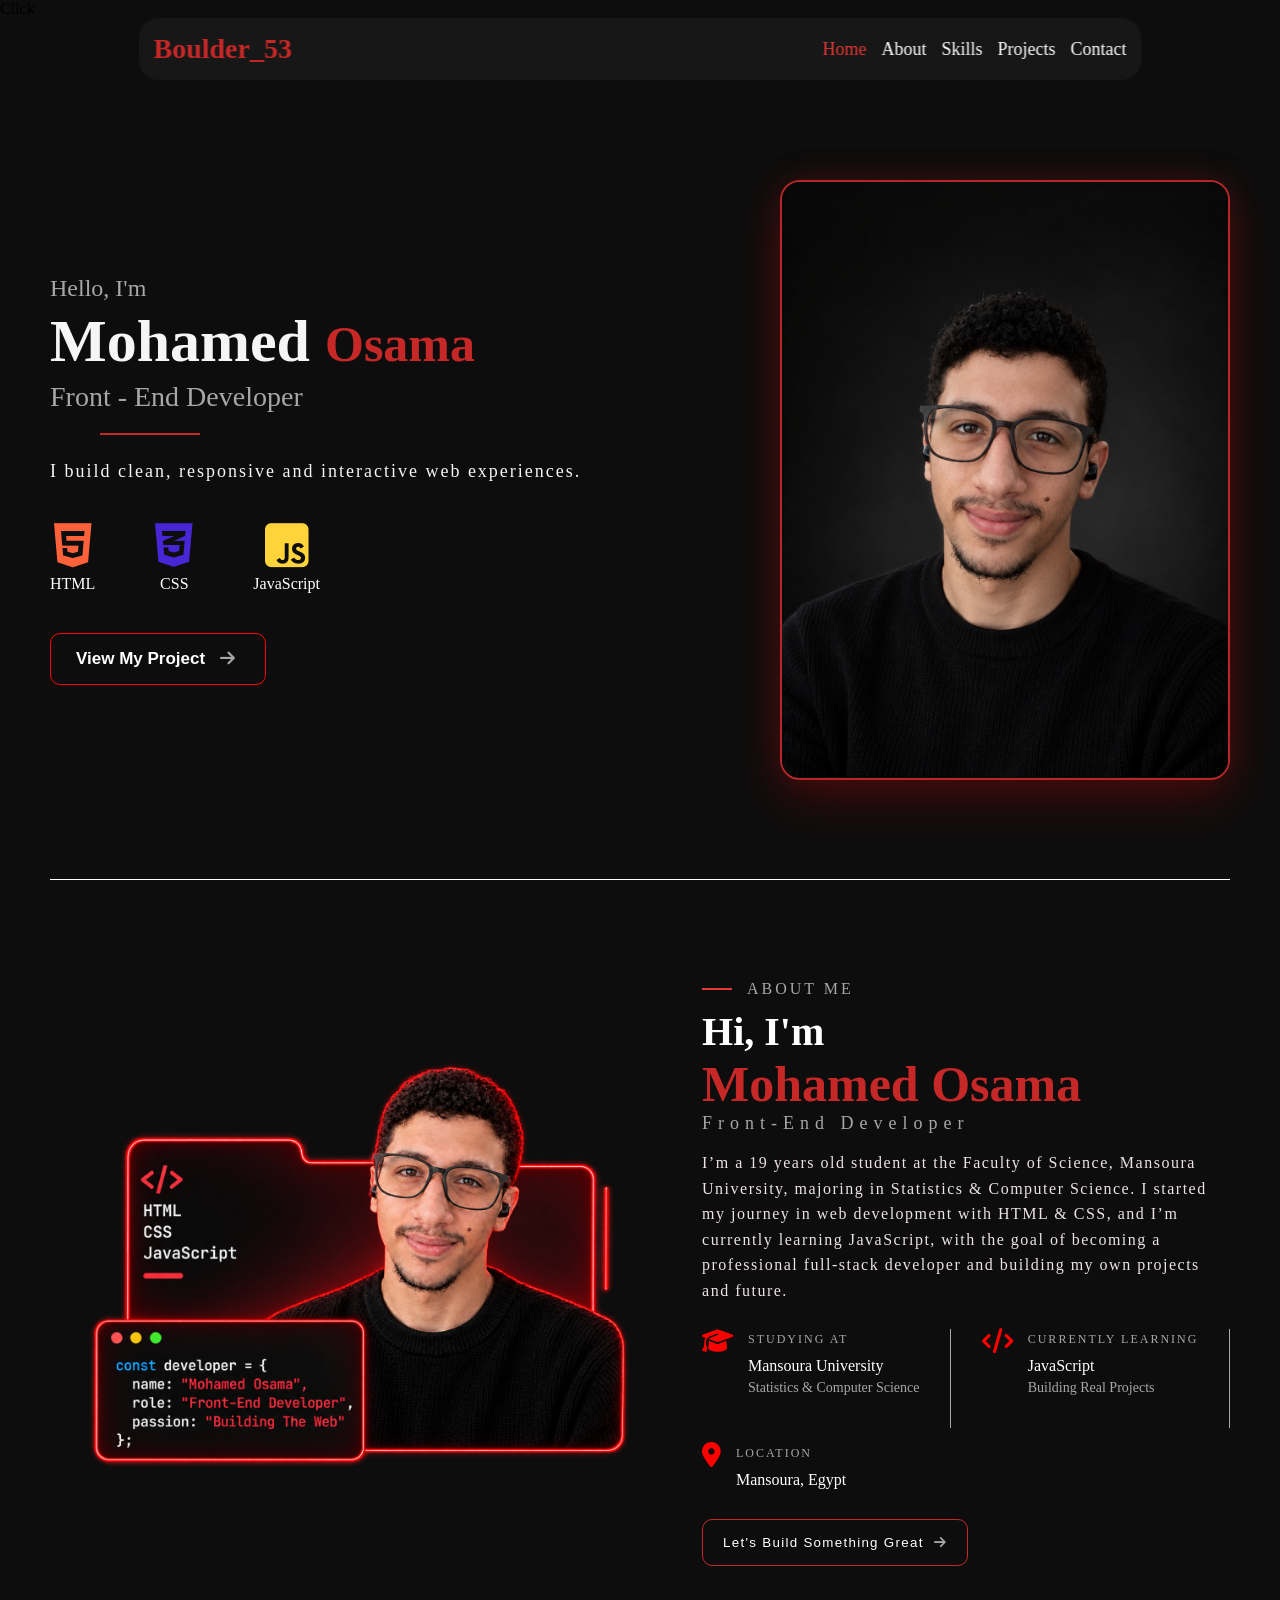
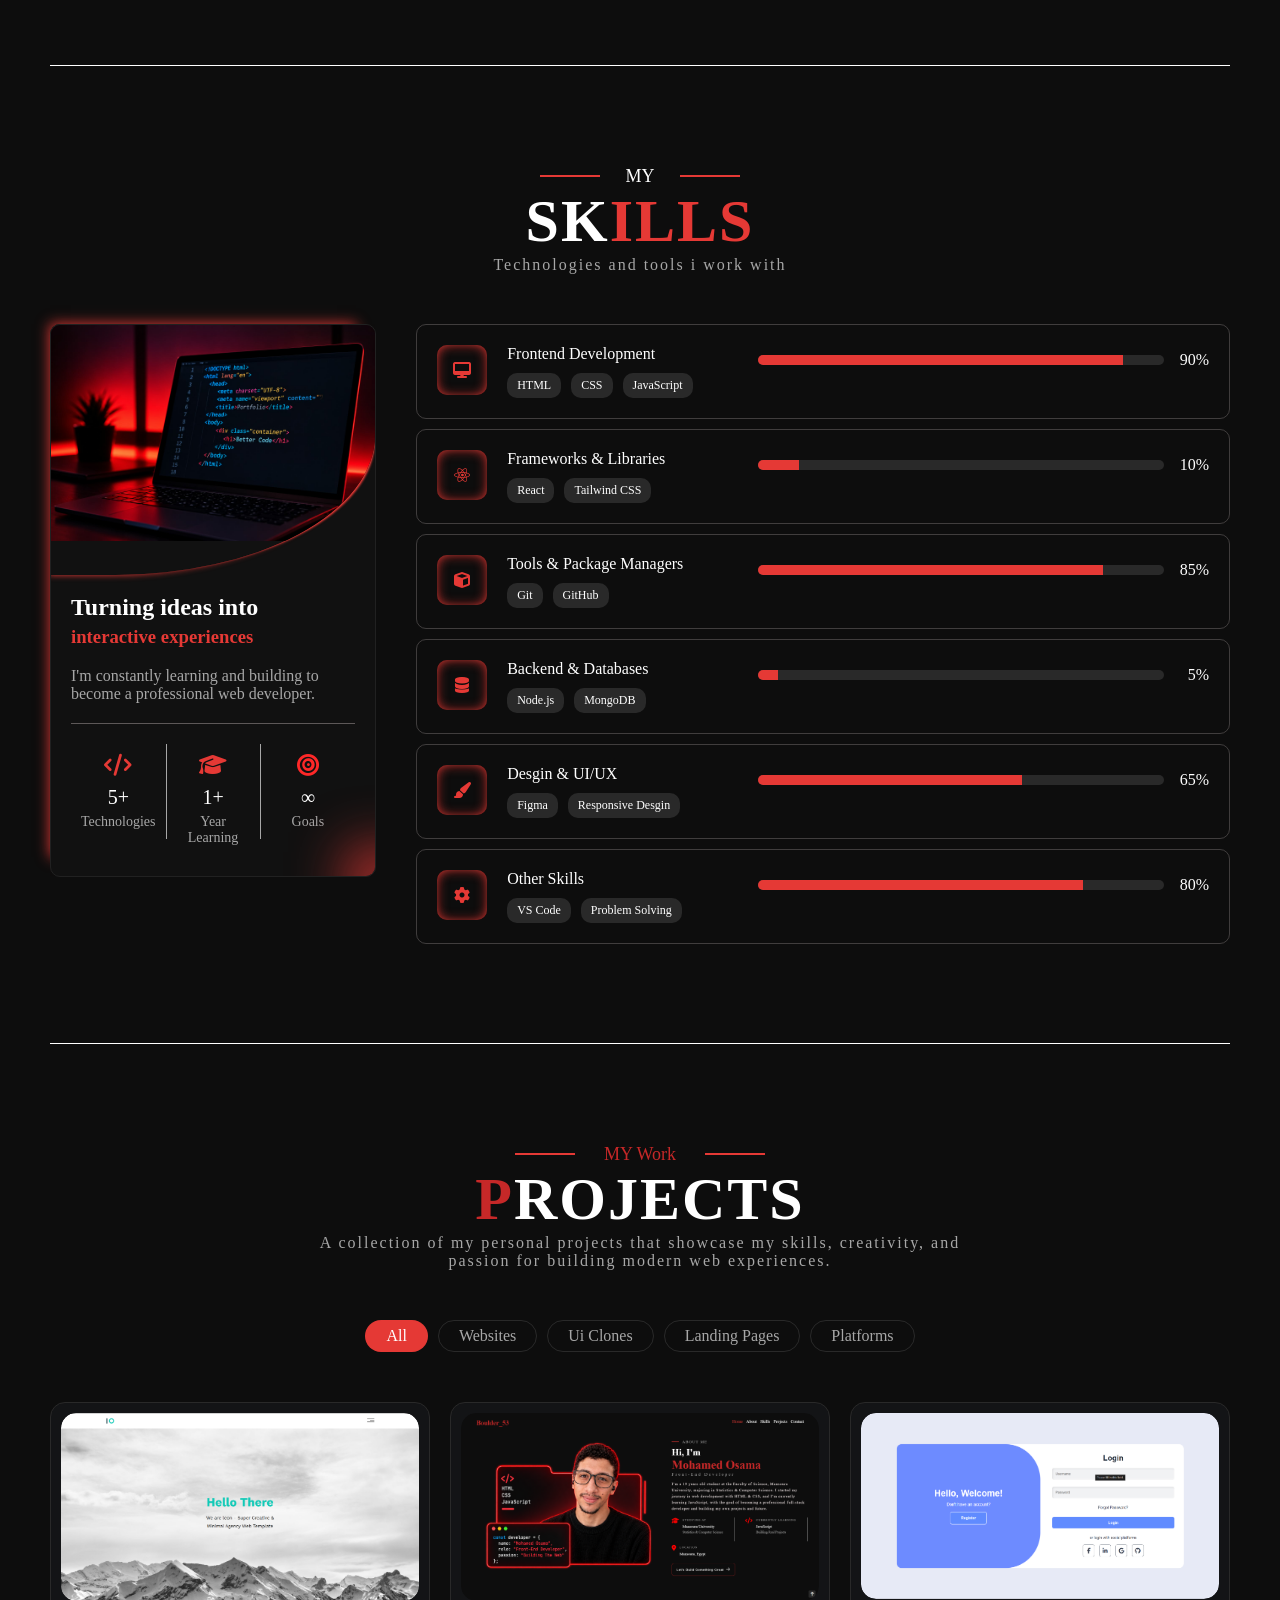
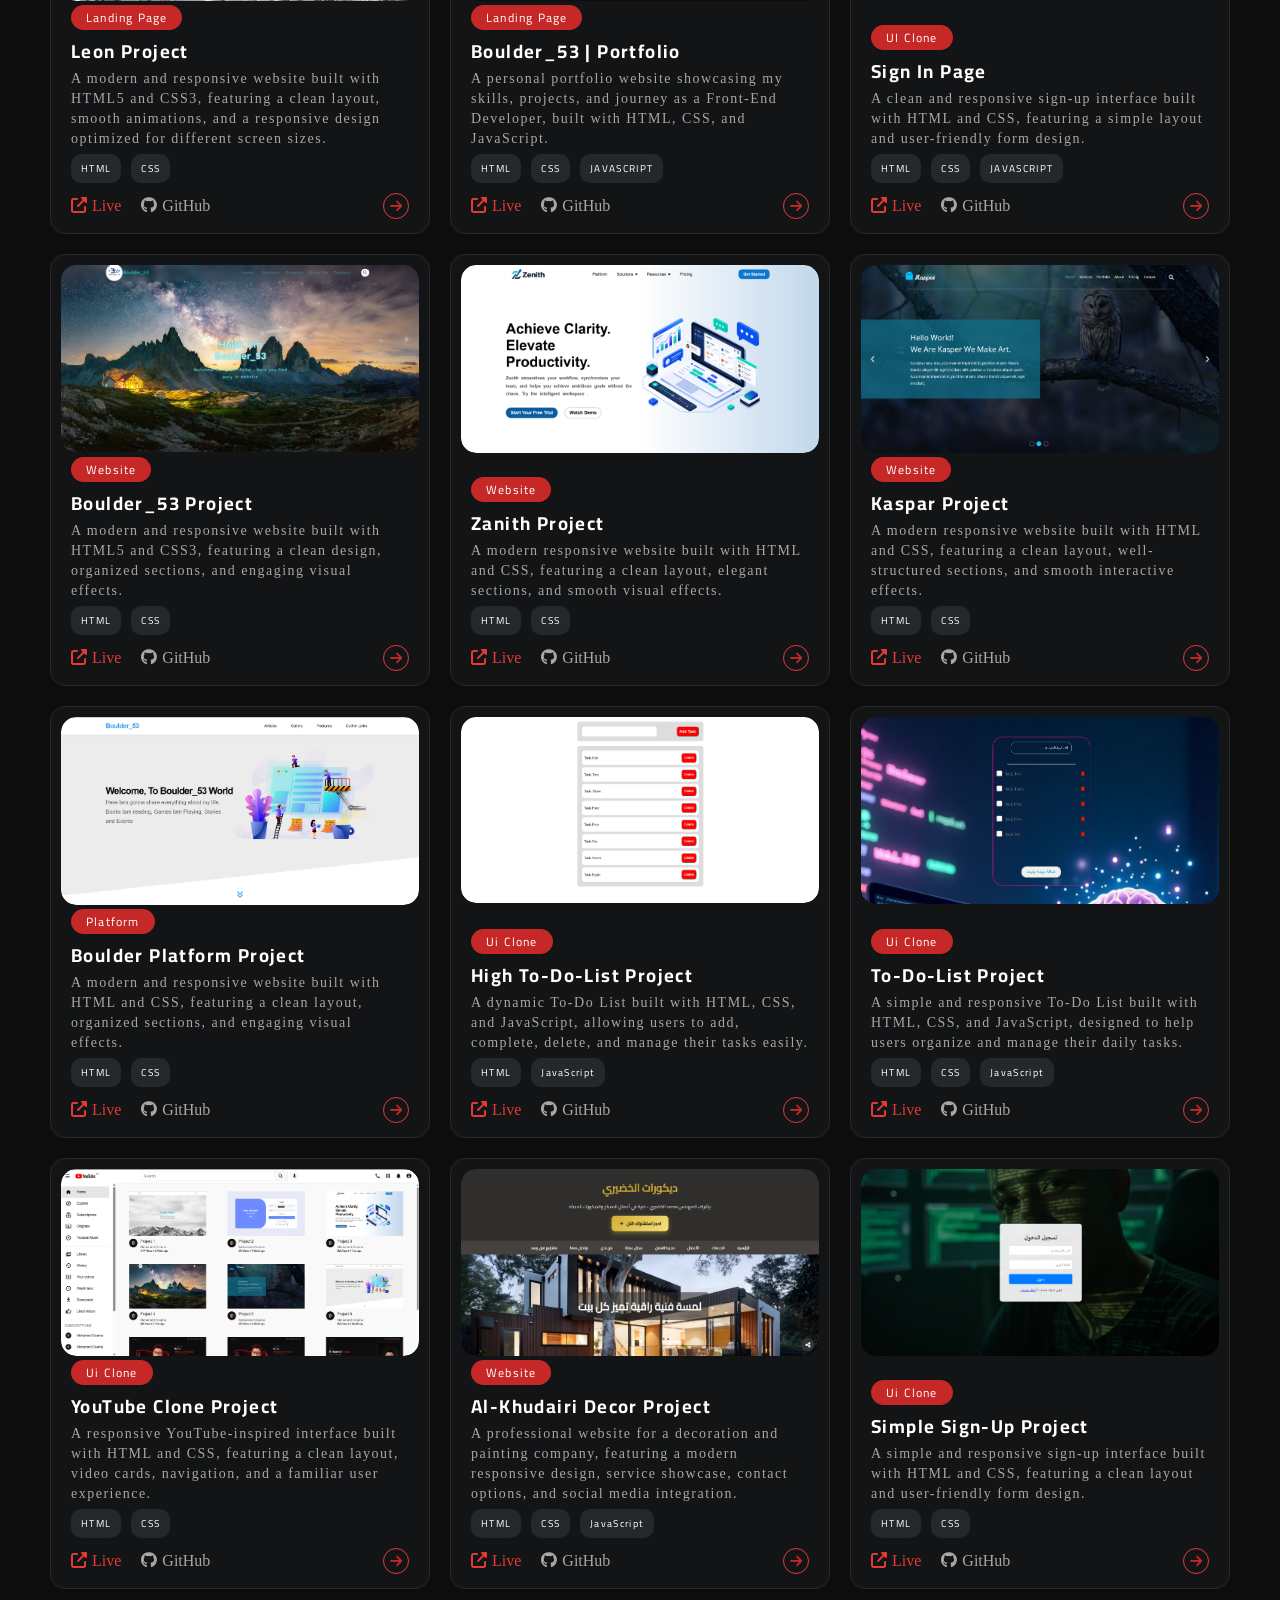
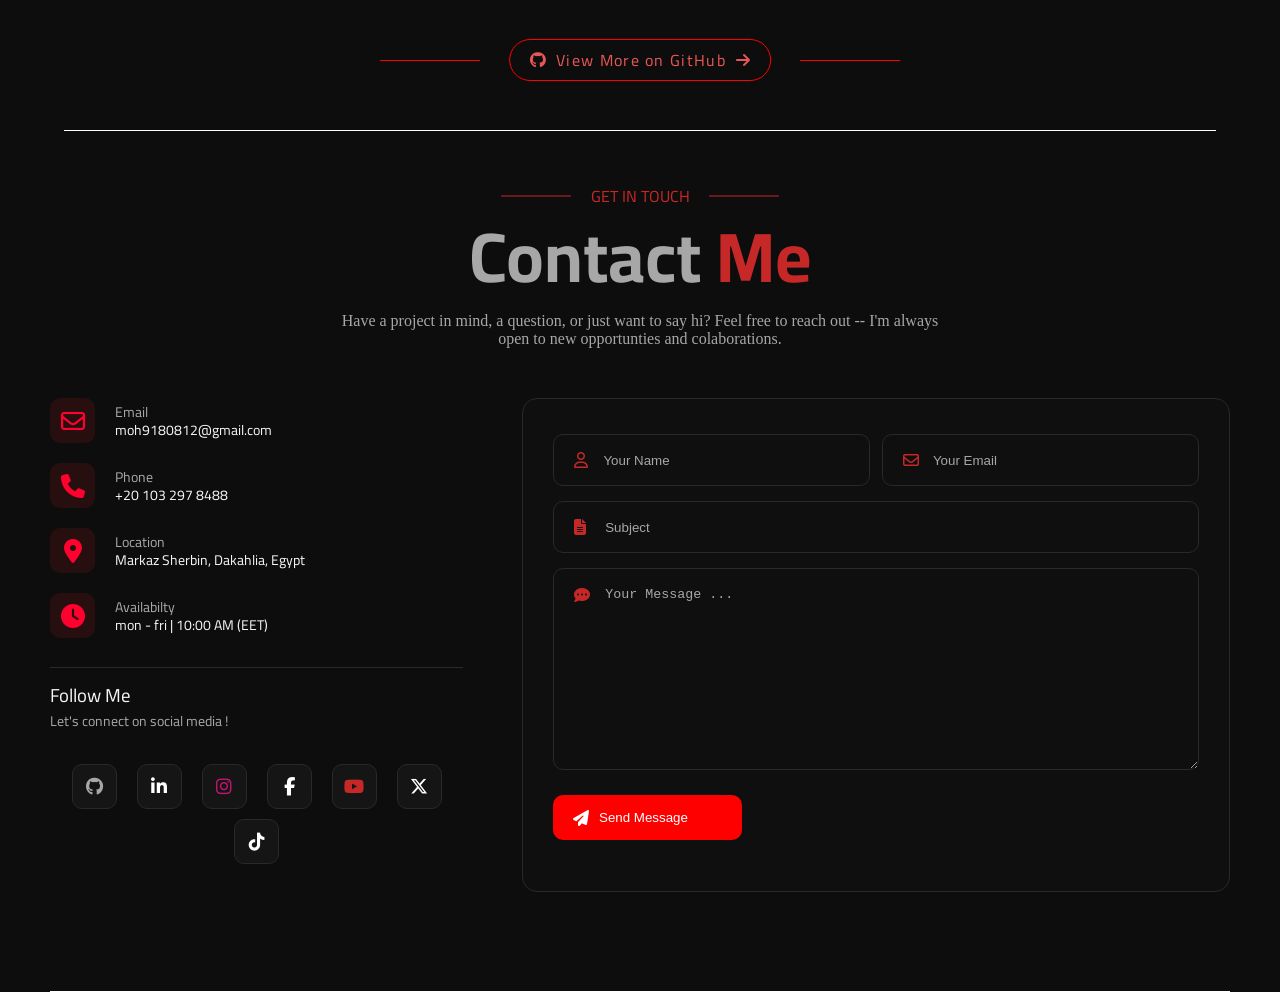
==== commit 02eae6a6: "New Edit (Active Form To Contact)" ====
--- a/index.html
+++ b/index.html
@@ -653,37 +653,39 @@
                     <p>Let's connect on social media !</p>
                   </div>
                   <div class="social-links">
-                    <div class="link"><a class="git" href="#"><i class="fa-brands fa-github"></i></a></div>
-                    <div class="link"><a class="in" href="#"><i class="fa-brands fa-linkedin-in"></i></a></div>
-                    <div class="link"><a class="insta" href="#"><i class="fa-brands fa-instagram"></i></a></div>
-                    <div class="link"><a class="face" href="#"><i class="fa-brands fa-facebook-f"></i></a></div>
-                    <div class="link"><a class="you" href="#"><i class="fa-brands fa-youtube"></i></a></div>
+                    <div class="link"><a class="git" href="https://github.com/moh9180812-cyber"><i class="fa-brands fa-github"></i></a></div>
+                    <div class="link"><a class="in" href="https://www.linkedin.com/in/mohamed-osama-729365387?utm_source=share_via&utm_content=profile&utm_medium=member_android"><i class="fa-brands fa-linkedin-in"></i></a></div>
+                    <div class="link"><a class="insta" href="https://www.instagram.com/boulder_53?cplk=cWEwOTg4a3dhOThk"><i class="fa-brands fa-instagram"></i></a></div>
+                    <div class="link"><a class="face" href="https://www.facebook.com/share/1EKQdhoJML/"><i class="fa-brands fa-facebook-f"></i></a></div>
+                    <div class="link"><a class="you" href="https://youtube.com/@boulderr53?si=_bsE21yjrgP8G2xh"><i class="fa-brands fa-youtube"></i></a></div>
+                    <div class="link"><a class="twit" href="https://x.com/MOsama51040"><i class="fa-brands fa-x-twitter"></i></a></div>
+                    <div class="link"><a class="tik" href="https://www.tiktok.com/@m.boulder_53?_r=1&_t=ZS-9AqQ1ST9iCq"><i class="fa-brands fa-tiktok"></i></a></div>
                   </div>
                 </div>
               </div>
 
               <div class="form">
-                <form action="">
+                <form id="contact-form">
                   <div class="first-line">
                     <div class="name-input">
                       <i class="fa-regular fa-user"></i>
-                      <input type="text" placeholder="Your Name" required>
+                      <input type="text" name="name" placeholder="Your Name" required>
                     </div>
                     <div class="email-input">
                       <i class="fa-regular fa-envelope"></i>
-                      <input type="email" placeholder="Your Email" required>
+                      <input type="email" name="subject" placeholder="Your Email" required>
                     </div>
                   </div>
                   <div class="second-line">
                     <div class="subject-input">
                       <i class="fa-solid fa-file-lines"></i>
-                      <input type="text" placeholder="Subject" required>
+                      <input type="text" name="subject" placeholder="Subject" required>
                     </div>
                   </div>
                   <div class="third-line">
                     <div class="text-input">
                       <i class="fa-solid fa-comment-dots"></i>
-                      <textarea placeholder="Your Message ..." required></textarea>
+                      <textarea name="messagge" placeholder="Your Message ..." required></textarea>
                     </div>
                   </div>
                   <div class="forth-line">
@@ -691,6 +693,7 @@
                       <input type="submit" value="Send Message">
                   </div>
                 </form>
+                <p id="form-status" role="status" aria-live="polite"></p>
               </div>
 
             </div>
@@ -706,6 +709,7 @@
     <!-- End Footer -->
      <!-- <marquee behavior="" direction=""><span>Html</span><span>css</span><span>javascript</span></marquee> -->
 
-    <script src="main.js"></script>
+    <script src="Script_Files/main.js"></script>
+    <script src="Script_Files/form.js"></script>
 </body>
 </html>
--- a/CSS_Files/Contact_Style.css
+++ b/CSS_Files/Contact_Style.css
@@ -216,6 +216,7 @@
         max-width: 100%;
         flex-wrap: wrap;
         height: fit-content;
+        justify-content: center;
     }
     main .contact .contact-container .details .social .social-links .link a {
         padding: 13px;
@@ -228,6 +229,7 @@
         height: 45px;
         justify-content: center;
         align-items: center;
+        transition: 0.3s;
     }
     main .contact .contact-container .details .social .social-links .link i {
         font-size: 18px;
@@ -248,6 +250,9 @@
         color: rgba(22, 108, 229, 0.84);
         transform: scale(1.1);
     }
+    main .contact .contact-container .details .social .social-links .link .in:hover {
+        background-color: white;
+    }
     main .contact .contact-container .details .social .social-links .link .insta i {
         color: rgba(233, 21, 134, 0.827);
         transition: 0.3s;
@@ -256,6 +261,9 @@
         color: rgba(218, 26, 128, 0.556);
         transform: scale(1.1);
     }
+    main .contact .contact-container .details .social .social-links .link .insta:hover {
+        background-color: white;
+    }
     main .contact .contact-container .details .social .social-links .link .face i {
         color: white;
         transition: 0.3s;
@@ -264,6 +272,9 @@
         color: rgb(0, 76, 255);
         transform: scale(1.1);
     }
+    main .contact .contact-container .details .social .social-links .link .face:hover {
+        background-color: white;
+    }
     main .contact .contact-container .details .social .social-links .link .you i {
         color: var(--primary-color);
         transition: 0.3s;
@@ -271,6 +282,28 @@
     main .contact .contact-container .details .social .social-links .link .you:hover i {
         color: #E53935;
         transform: scale(1.1);
+    }
+    main .contact .contact-container .details .social .social-links .link .twit i {
+        color: white;
+        transition: 0.3s;
+    }
+    main .contact .contact-container .details .social .social-links .link .twit:hover i {
+        color: rgb(10, 10, 29);
+        transform: scale(1.1);
+    }
+    main .contact .contact-container .details .social .social-links .link .twit:hover {
+        background-color: white;
+    }
+    main .contact .contact-container .details .social .social-links .link .tik i {
+        color: white;
+        transition: 0.3s;
+    }
+    main .contact .contact-container .details .social .social-links .link .tik:hover i {
+        color: rgb(10, 10, 29);
+        transform: scale(1.1);
+    }
+    main .contact .contact-container .details .social .social-links .link .tik:hover {
+        background-color: white;
     }
     /* End Style of Details Side */
     /* Start Style of Form */
@@ -279,6 +312,7 @@
         border: 1px solid var(--border-color);
         background-color: #1515155c;
         border-radius: 15px;
+        height: fit-content;
     }
     main .contact .contact-container .form form {
         display: flex;
@@ -492,6 +526,14 @@
         border: none;
         padding-right: 54px;
     }
+    /* main .contact .contact-container .form > p {
+        padding: 10px 20px;
+        border: 1px solid var(--primary-hover);
+        text-align: center;
+        min-width: 90%;
+        color: white;
+        border-radius: 10px;
+    } */
     /* End Style of Form */
     /* End Style Of Contact Container */
     /* End Contact Section */
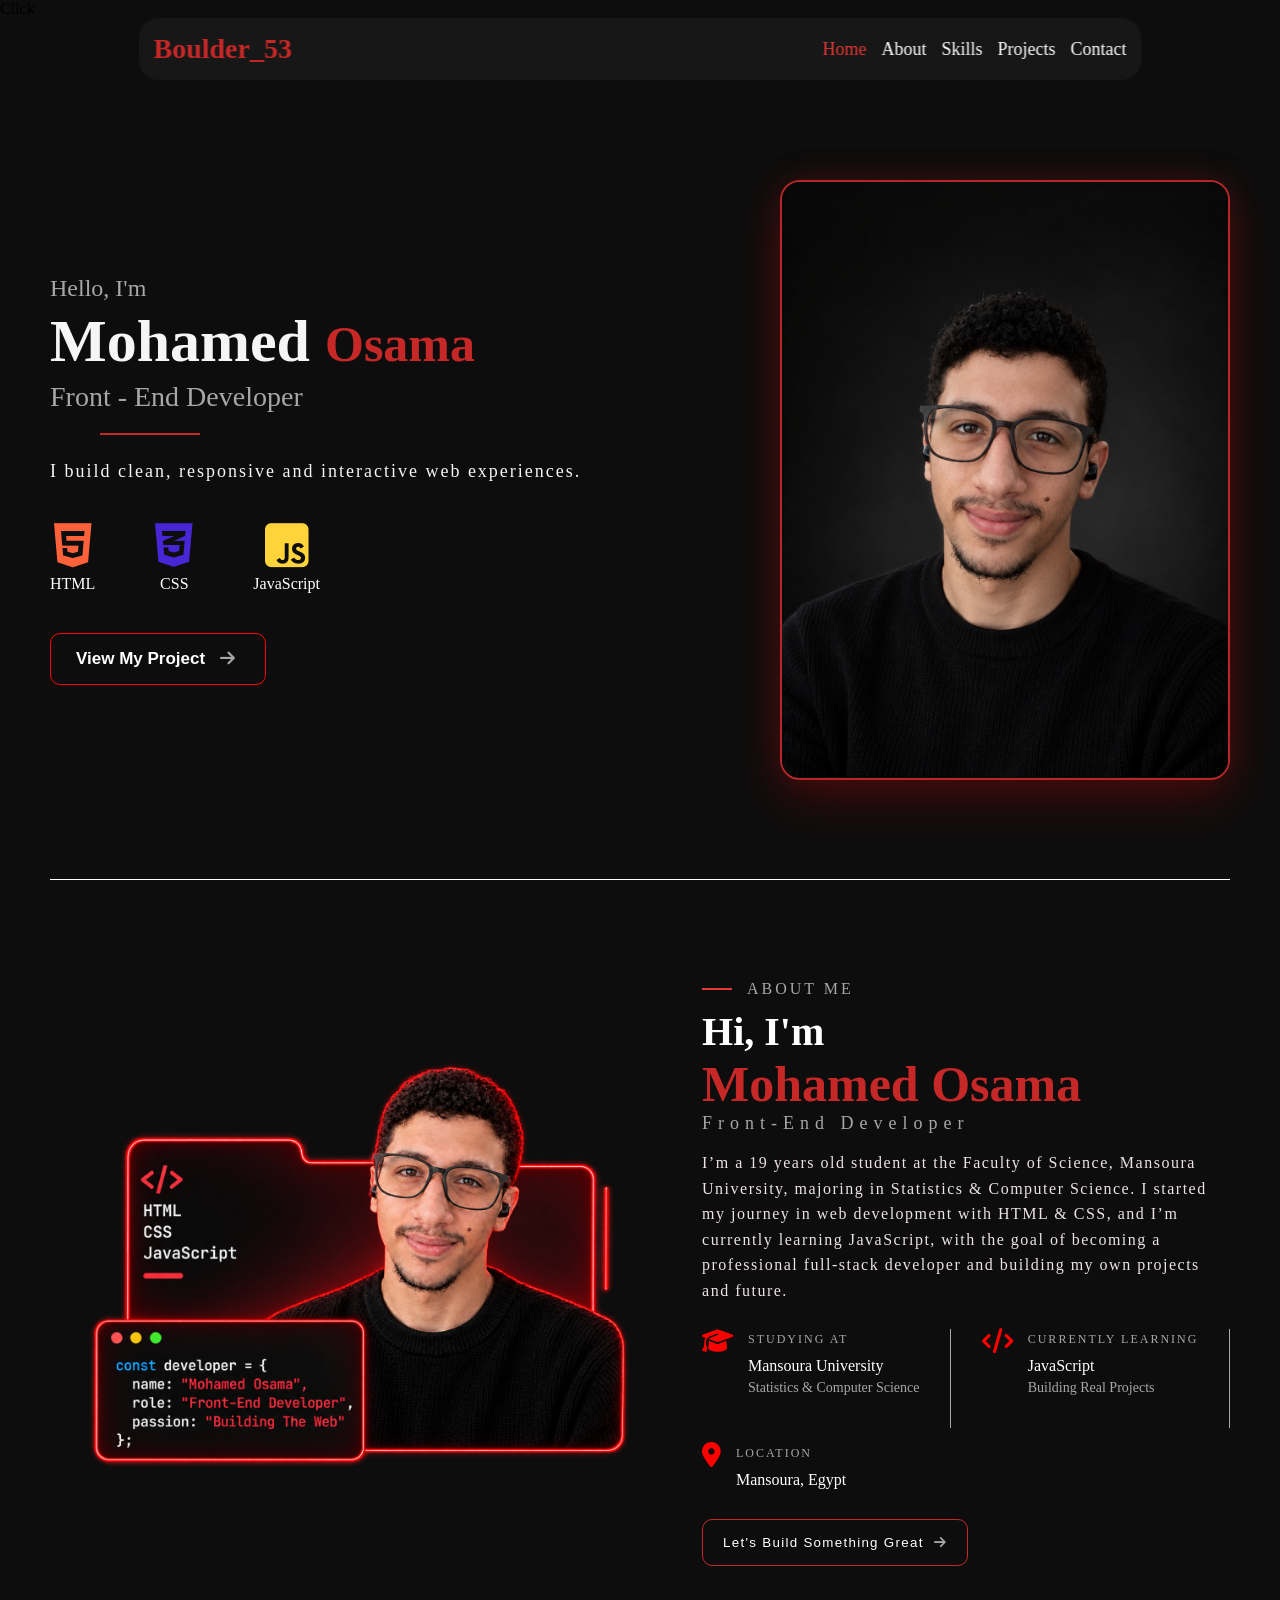
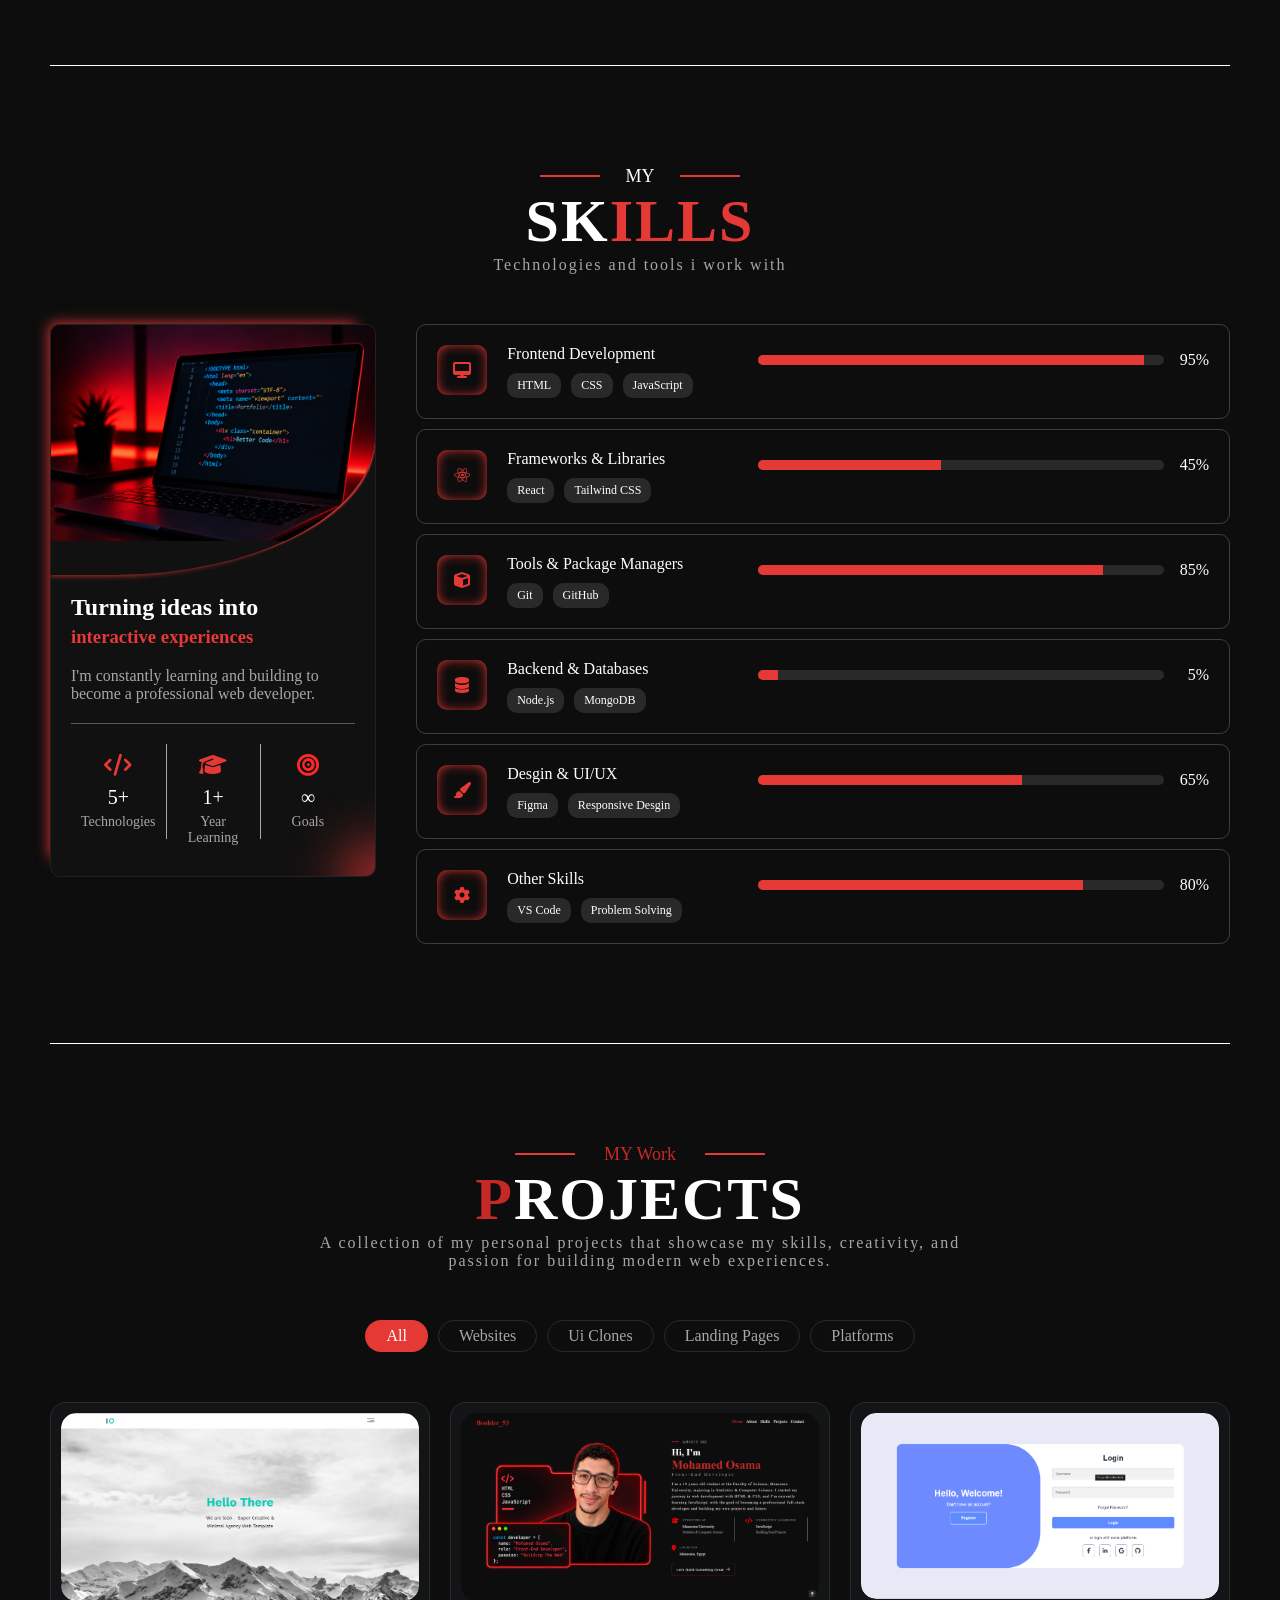
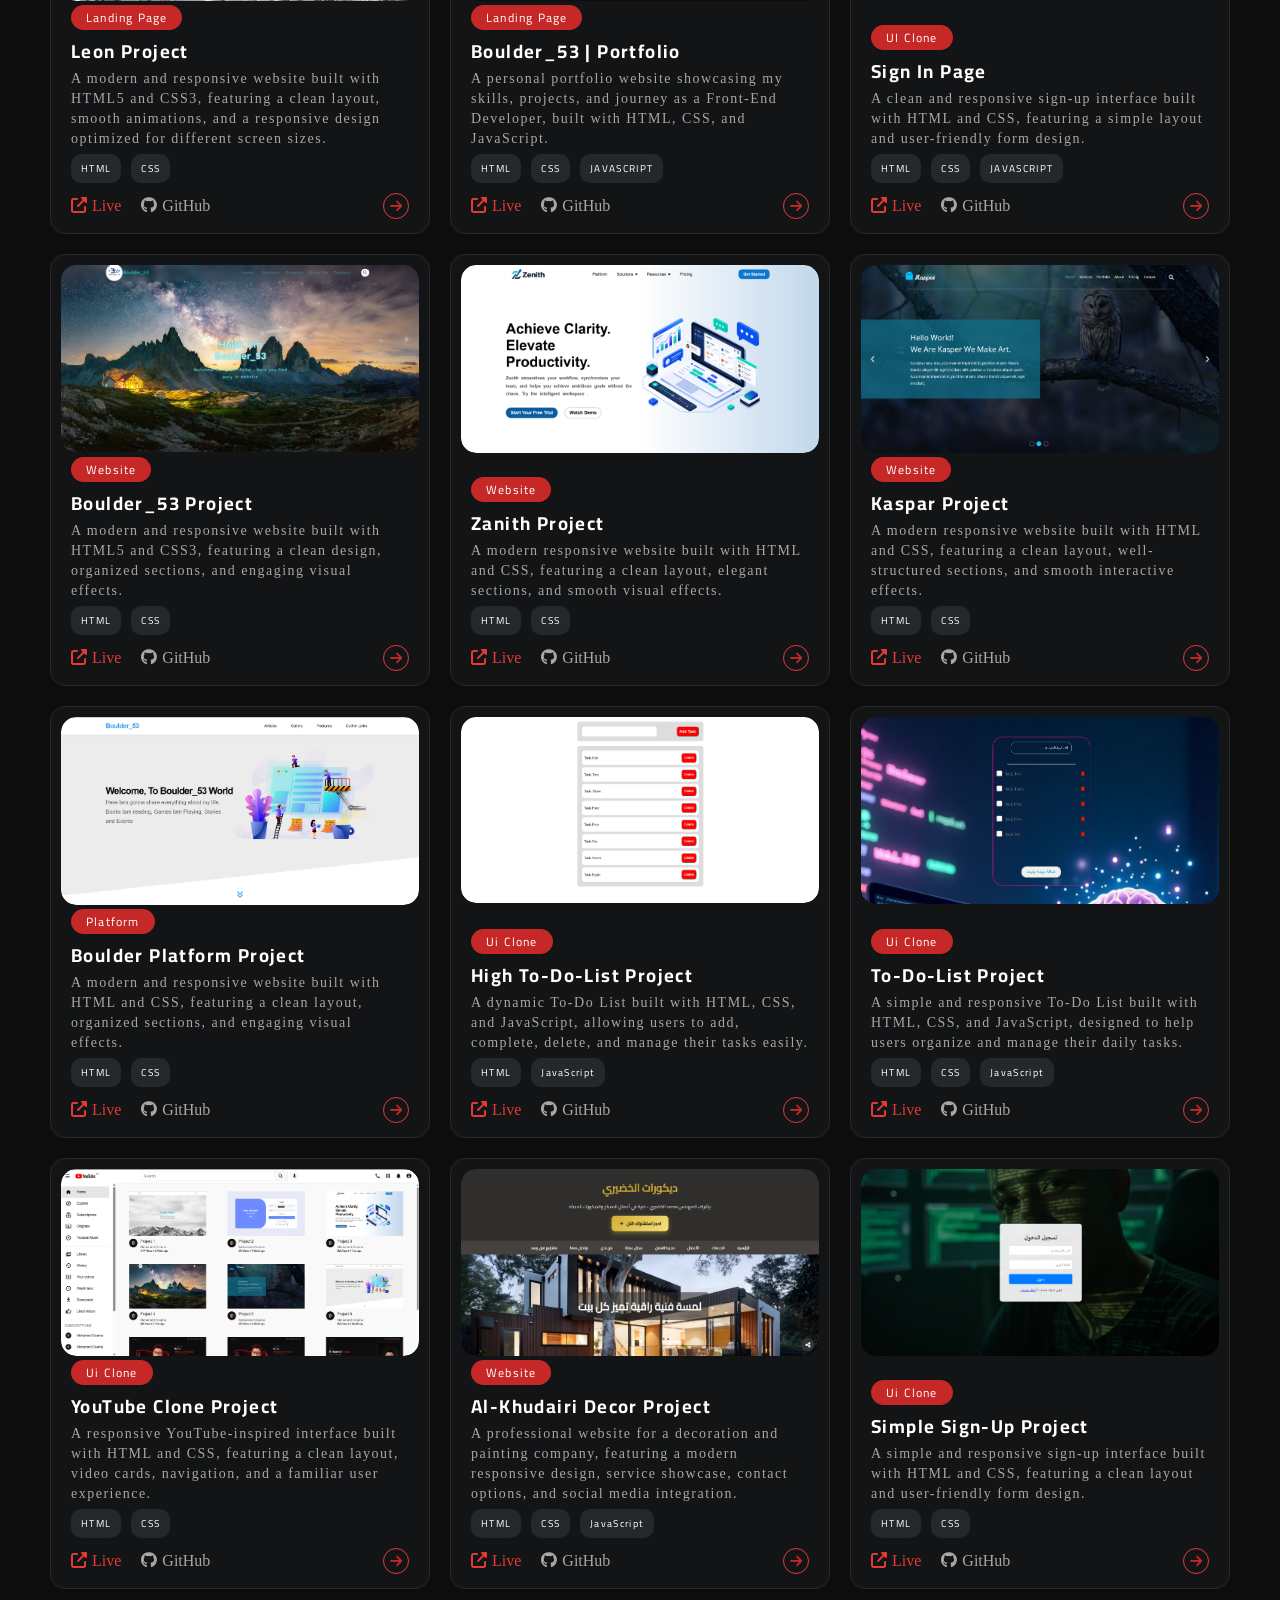
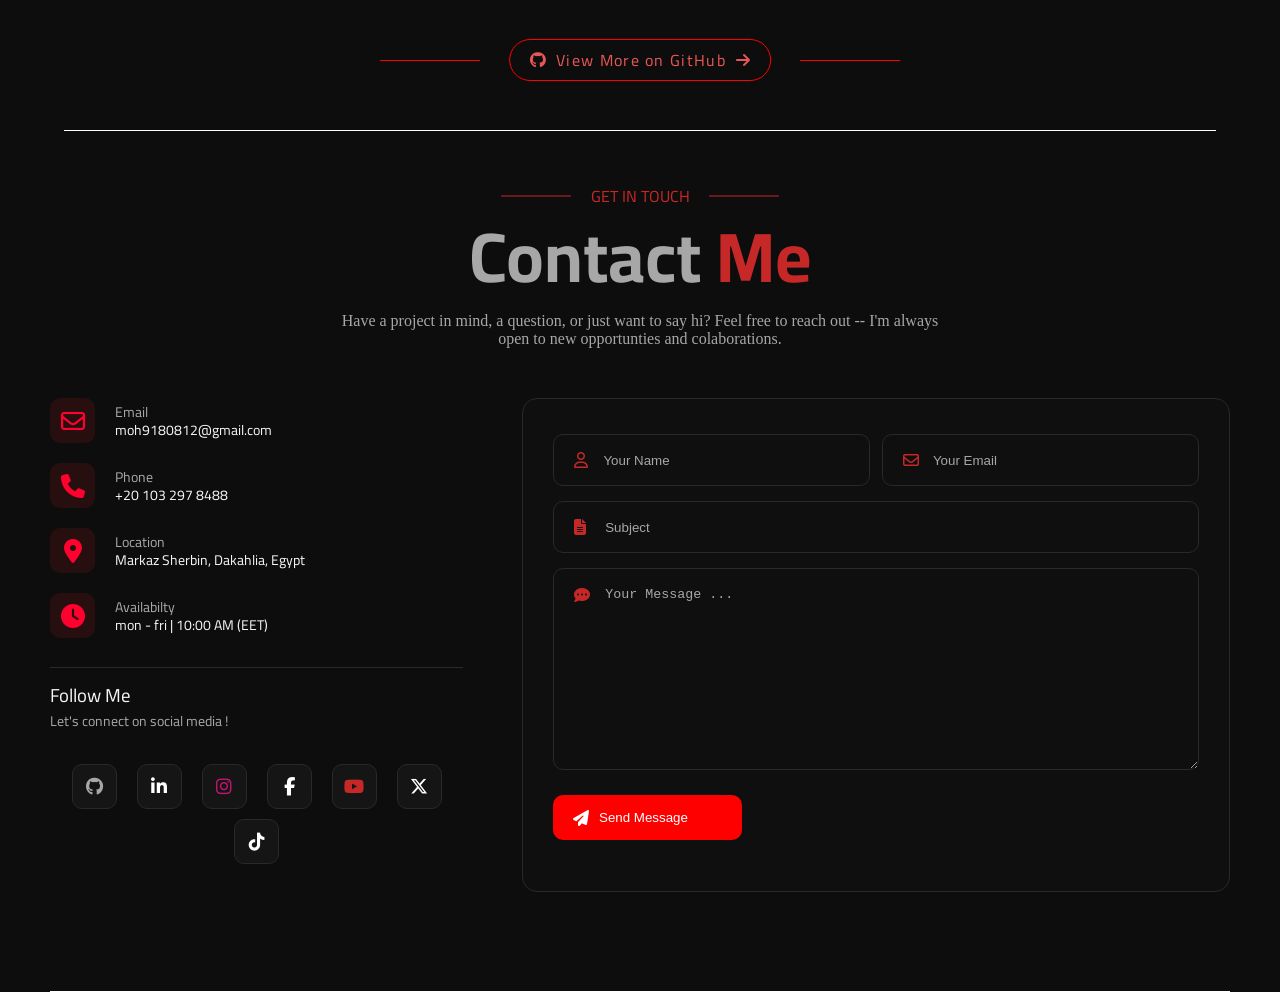
==== commit 4b752318: "New Edit On Skills Section ." ====
--- a/index.html
+++ b/index.html
@@ -178,8 +178,8 @@
                      <span>JavaScript</span>
                    </div>
                 </div>
-                <span class="percentage" style="--width: 90%"></span>
-                <p class="per-num">90%</p>  
+                <span class="percentage" style="--width: 95%"></span>
+                <p class="per-num">95%</p>  
               </div>
               <div class="skill-box">
                 <div class="icon">
@@ -192,8 +192,8 @@
                      <span>Tailwind CSS</span>
                    </div>
                 </div>
-                <span class="percentage" style="--width: 10%"></span>
-                <p  class="per-num">10%</p>
+                <span class="percentage" style="--width: 45%"></span>
+                <p  class="per-num">45%</p>
               </div>
               <div class="skill-box">
                 <div class="icon">
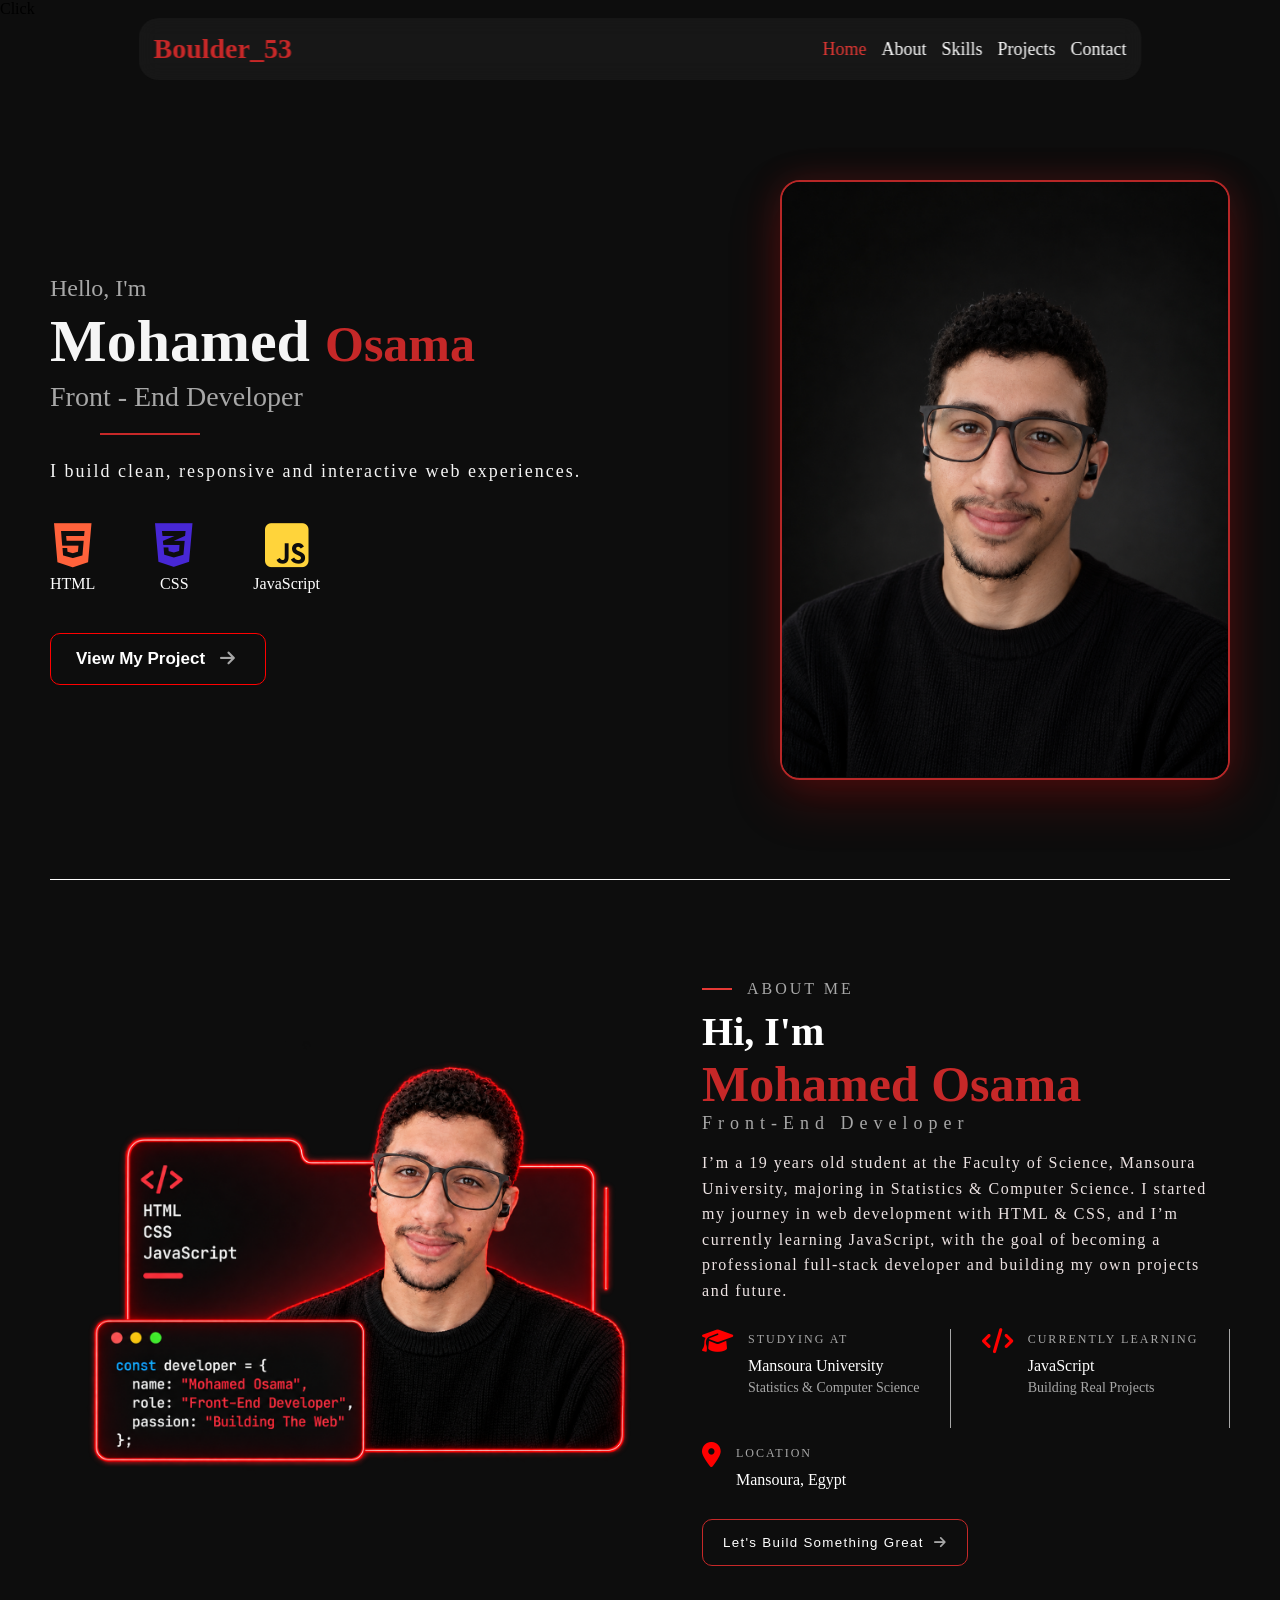
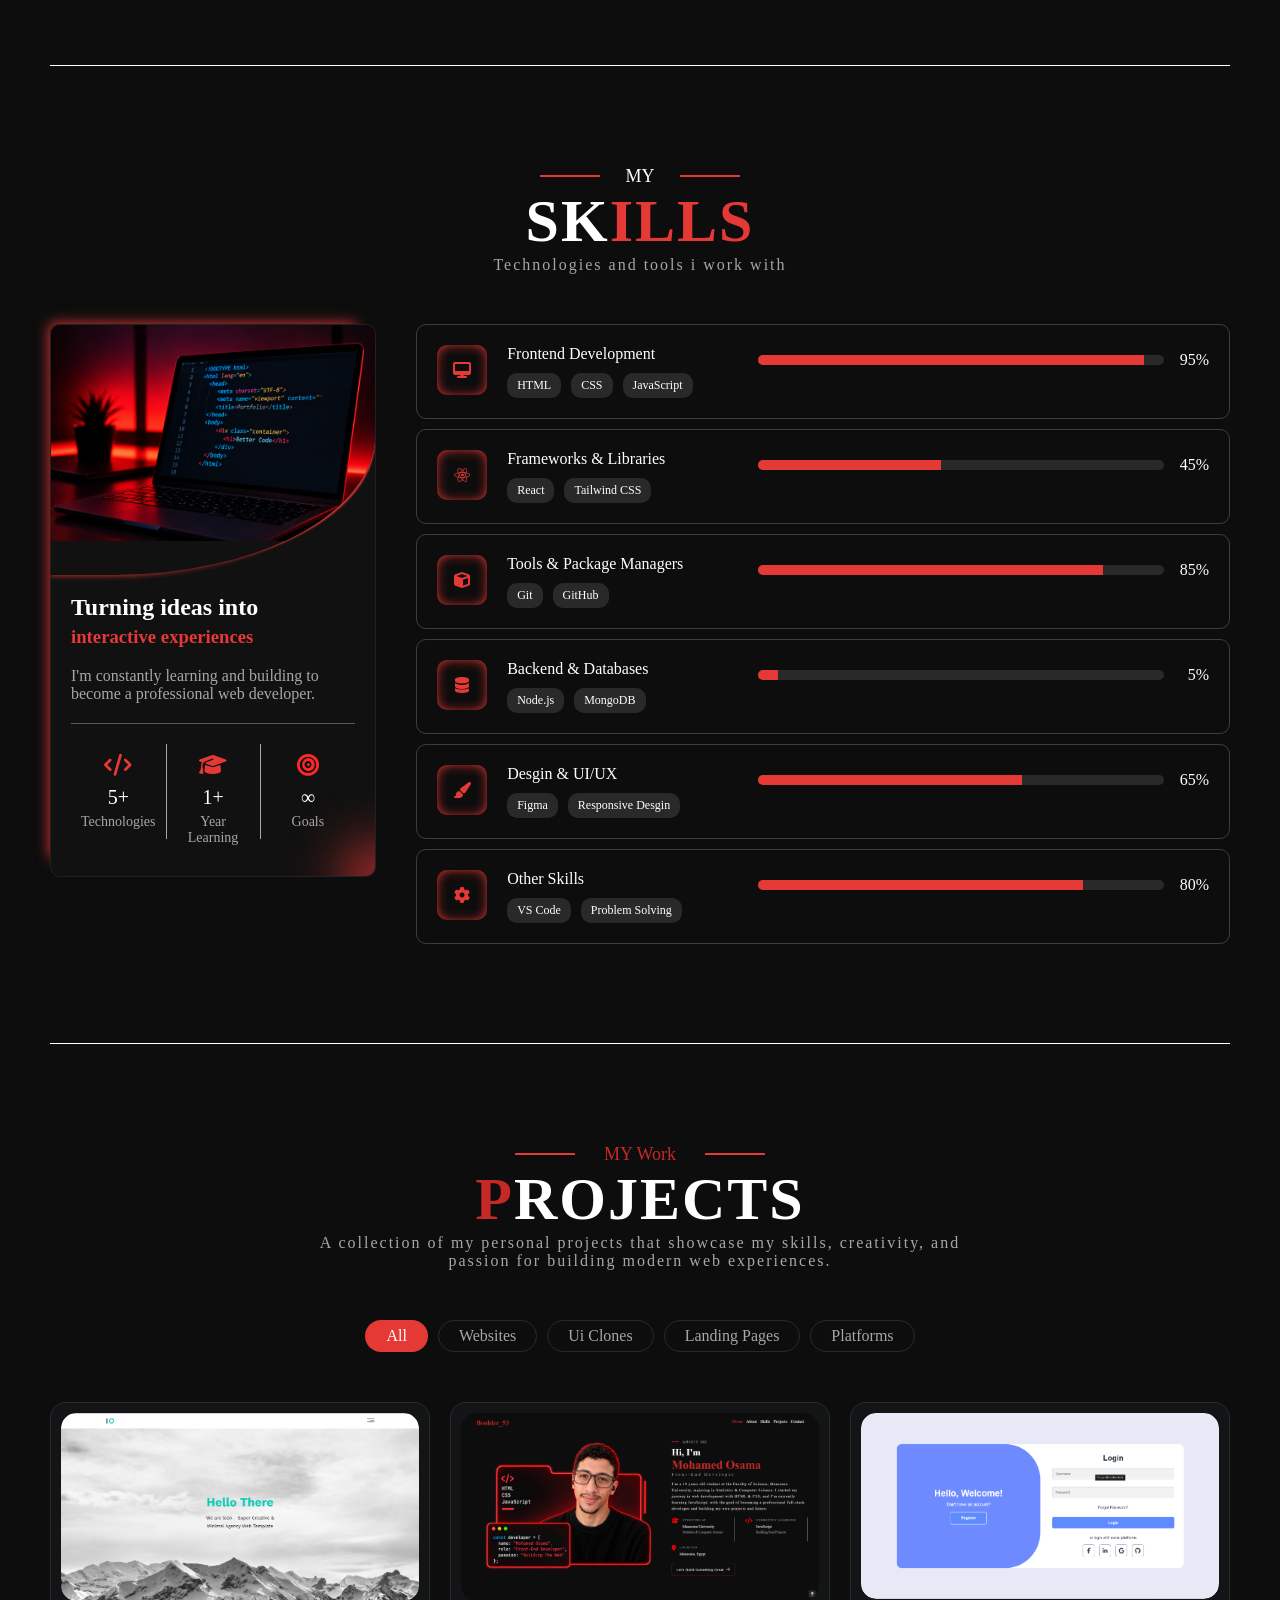
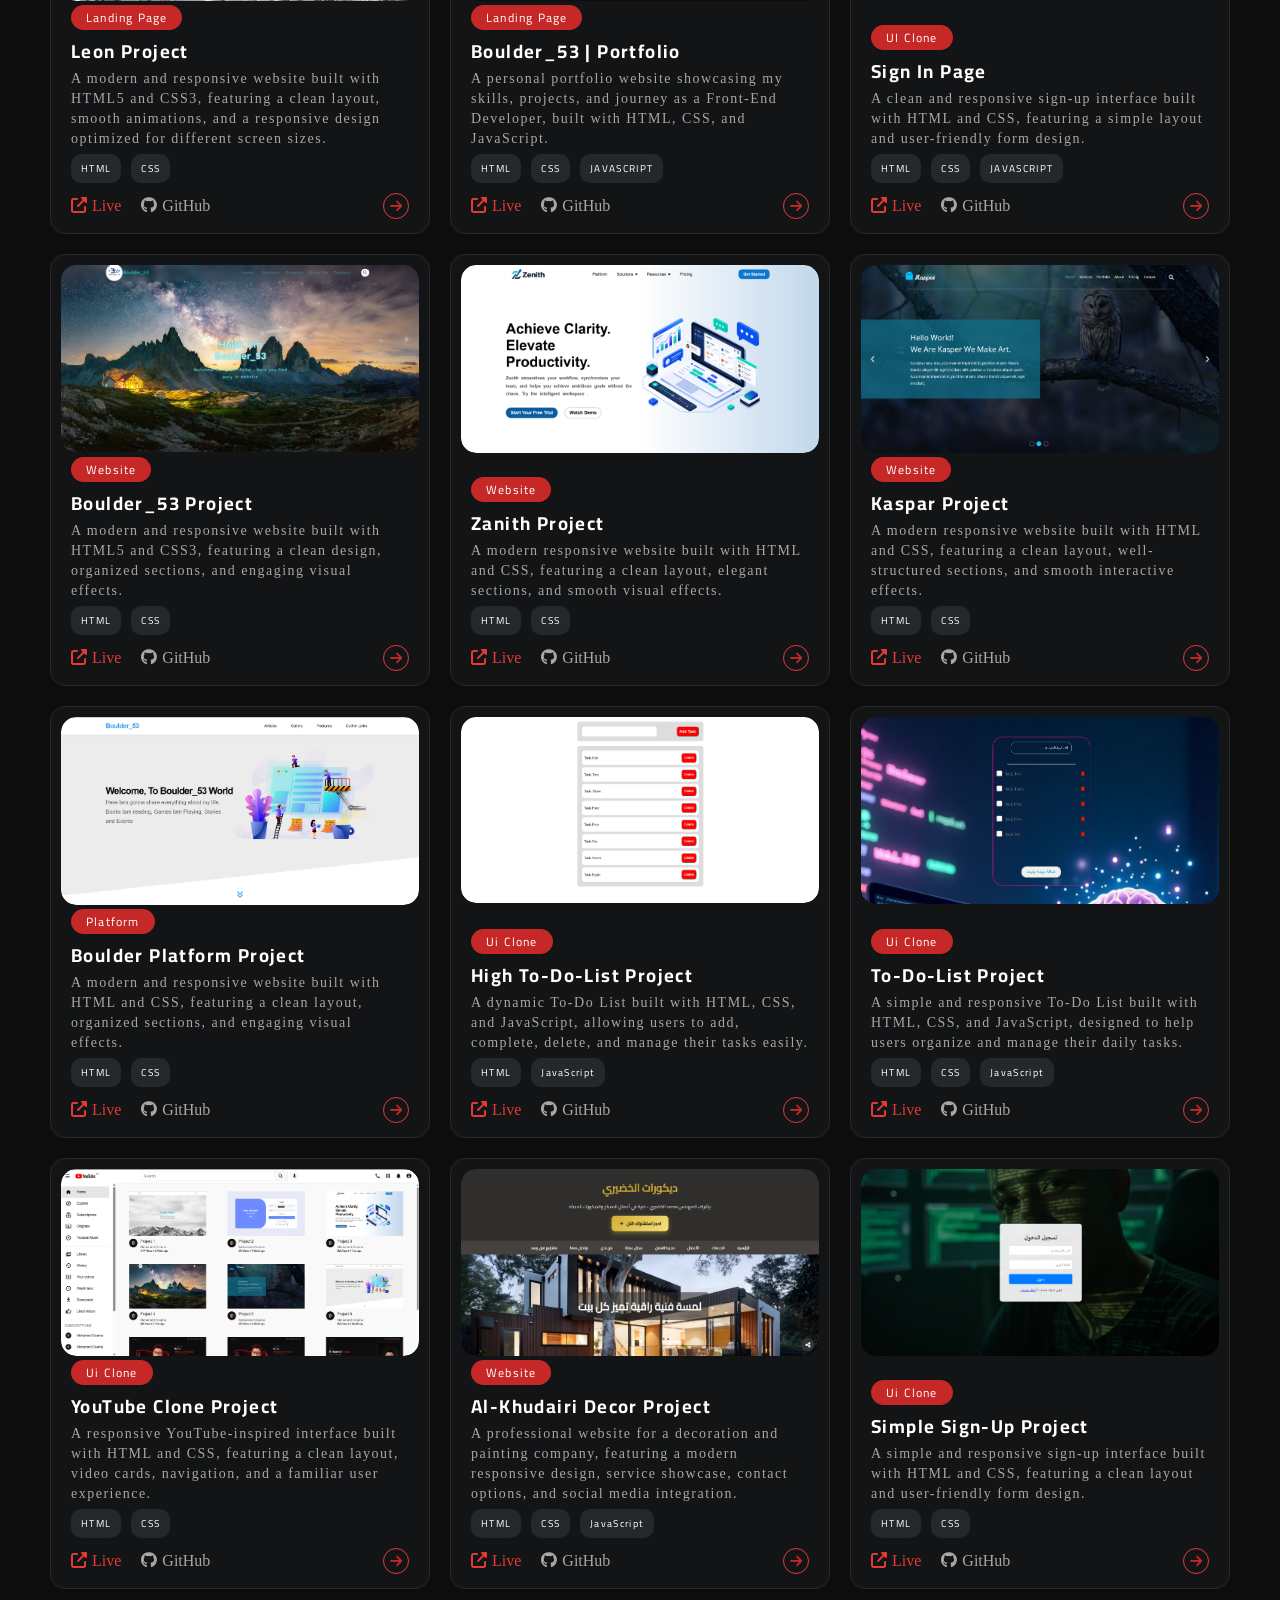
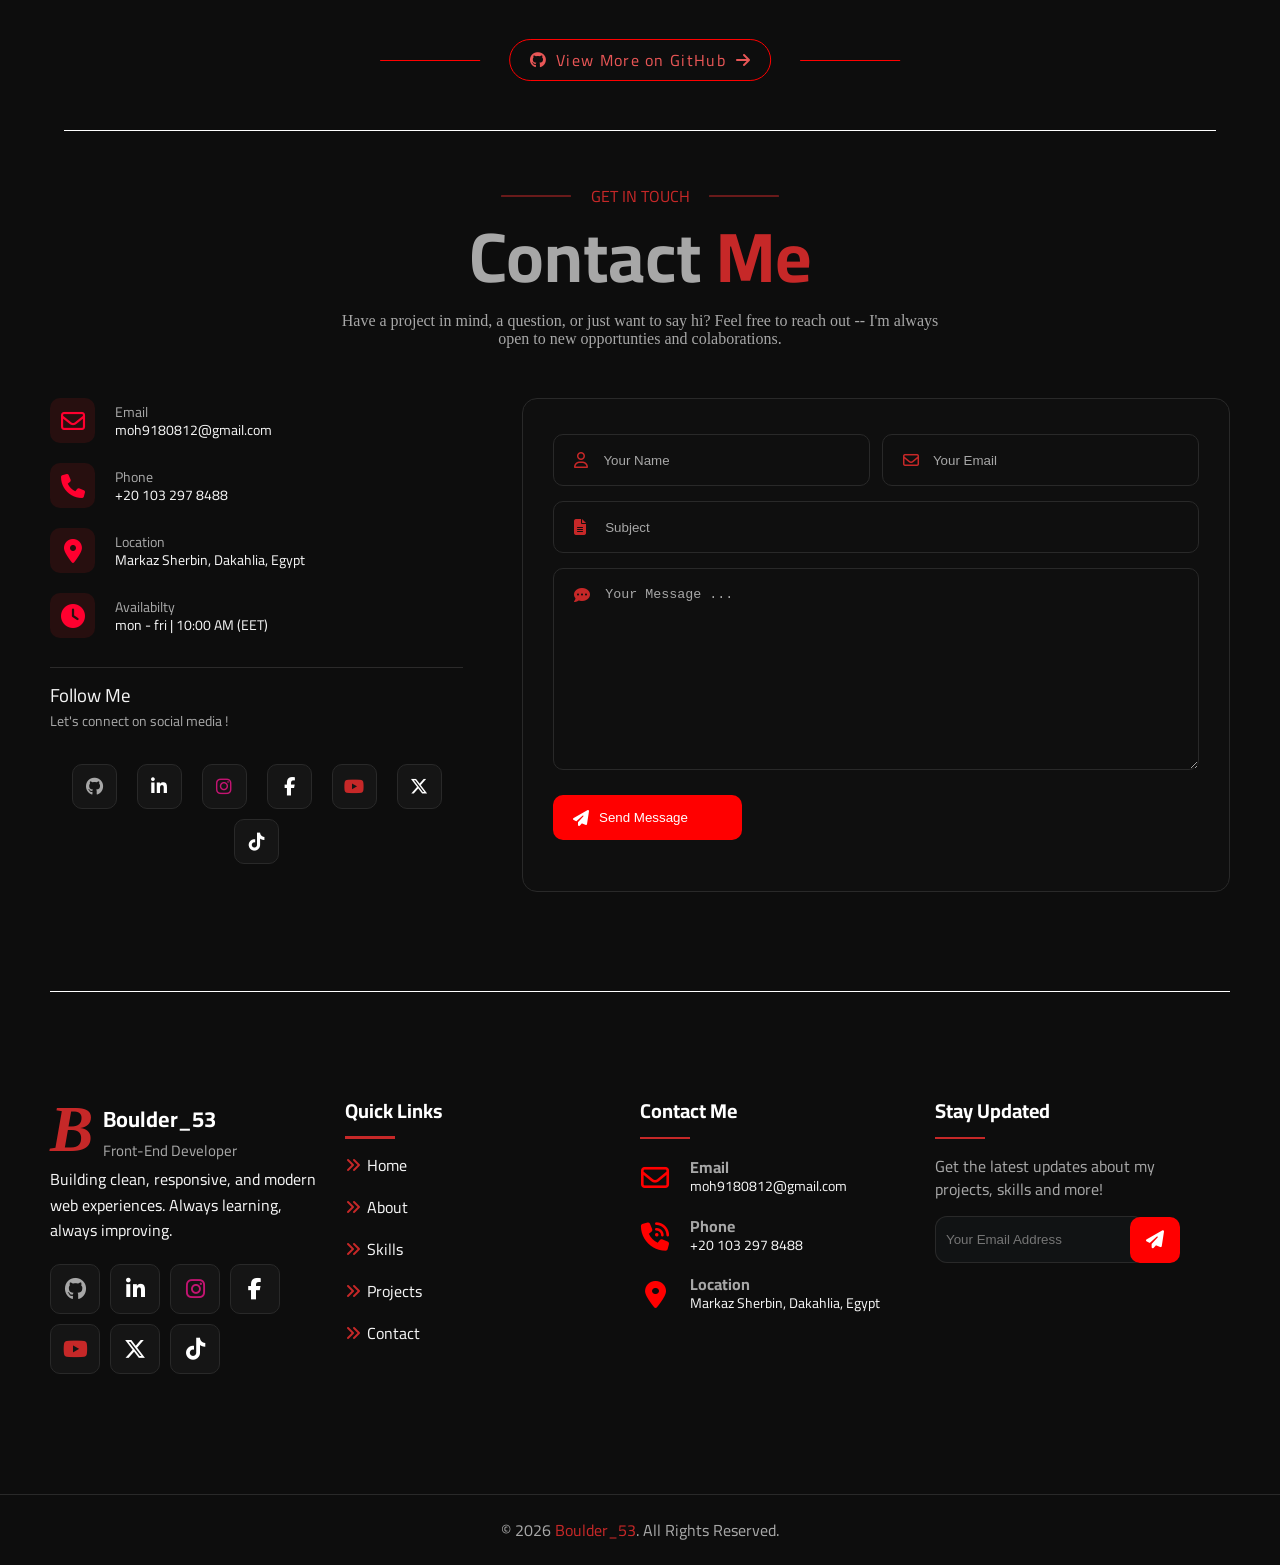
==== commit 6efd4c17: "Version 0.5 ." ====
--- a/index.html
+++ b/index.html
@@ -11,6 +11,7 @@
     <link rel="stylesheet" href="CSS_Files/Skills_Style.css">
     <link rel="stylesheet" href="CSS_Files/Projects_Style.css">
     <link rel="stylesheet" href="CSS_Files/Contact_Style.css">
+    <link rel="stylesheet" href="CSS_Files/Footer_Style.css">
     <!-- Font Awesome Links -->
     <link rel="stylesheet" href="https://cdnjs.cloudflare.com/ajax/libs/font-awesome/6.7.2/css/all.min.css">
     <link rel="preconnect" href="https://fonts.googleapis.com">
@@ -704,7 +705,76 @@
     <!-- End Main -->
     <!-- Start Footer -->
     <footer>
-
+      <div class="container">
+        <div class="big-footer">
+          <div class="details box">
+            <div class="info">
+              <i>B</i>
+              <div class="me">
+                <h3 class="name">Boulder_53</h3>
+                <p>Front-End Developer</p>
+              </div>
+            </div>
+            <p>Building clean, responsive, and modern web experiences. Always learning, always improving.</p>
+            <div class="links">
+                <div class="link"><a class="git" href="https://github.com/moh9180812-cyber"><i class="fa-brands fa-github"></i></a></div>
+                <div class="link"><a class="in" href="https://www.linkedin.com/in/mohamed-osama-729365387?utm_source=share_via&utm_content=profile&utm_medium=member_android"><i class="fa-brands fa-linkedin-in"></i></a></div>
+                <div class="link"><a class="insta" href="https://www.instagram.com/boulder_53?cplk=cWEwOTg4a3dhOThk"><i class="fa-brands fa-instagram"></i></a></div>
+                <div class="link"><a class="face" href="https://www.facebook.com/share/1EKQdhoJML/"><i class="fa-brands fa-facebook-f"></i></a></div>
+                <div class="link"><a class="you" href="https://youtube.com/@boulderr53?si=_bsE21yjrgP8G2xh"><i class="fa-brands fa-youtube"></i></a></div>
+                <div class="link"><a class="twit" href="https://x.com/MOsama51040"><i class="fa-brands fa-x-twitter"></i></a></div>
+                <div class="link"><a class="tik" href="https://www.tiktok.com/@m.boulder_53?_r=1&_t=ZS-9AqQ1ST9iCq"><i class="fa-brands fa-tiktok"></i></a></div>
+            </div>
+          </div>
+          <div class="easy-scroll box">
+            <h3 class="head">Quick Links</h3>
+            <div class="links">
+              <a href="#home">Home</a>
+              <a href="#about">About</a>
+              <a href="#skills">Skills</a>
+              <a href="#projects">Projects</a>
+              <a href="#contact">Contact</a>
+            </div>
+          </div>
+          <div class="contact-me box">
+            <h3 class="head">Contact Me</h3>
+            <div class="links">
+              <div class="block">
+                <i class="fa-regular fa-envelope"></i>
+                <div class="details">
+                  <h3>Email</h3>
+                  <p>moh9180812@gmail.com</p>
+                </div>
+              </div>
+              <div class="block">
+                <i class="fa-solid fa-phone-volume"></i>
+                <div class="details">
+                  <h3>Phone</h3>
+                  <p>+20 103 297 8488</p>
+                </div>
+              </div>
+              <div class="block">
+                <i class="fa-solid fa-location-dot"></i>
+                <div class="details">
+                  <h3>Location</h3>
+                  <p>Markaz Sherbin, Dakahlia, Egypt</p>
+                </div>
+              </div>
+            </div>  
+          </div>
+          <div class="stay-update box">
+            <h3 class="head">Stay Updated</h3>
+            <p>Get the latest updates about my projects, skills and more!</p>
+            <form id="subscribe-form">
+              <input type="email" name="email" placeholder="Your Email Address" required>
+              <button type="submit"><i class="fa-solid fa-paper-plane"></i></button>
+            </form>
+          </div>
+        </div>
+      </div>
+      <div class="small-footer">
+        <p>© 2026 <span>Boulder_53</span>. All Rights Reserved.</p>  
+      </div>
     </footer> 
     <!-- End Footer -->
      <!-- <marquee behavior="" direction=""><span>Html</span><span>css</span><span>javascript</span></marquee> -->
--- a/CSS_Files/Hero_Style.css
+++ b/CSS_Files/Hero_Style.css
@@ -1,37 +1,3 @@
-html {
-    scroll-behavior: smooth;
-}
-:root {
-    --bg-color: #0D0D0D;
-    --secondary-bg: #151515;
-
-    --primary-color: #C62828;
-    --primary-hover: #E53935;
-
-    --text-color: #F5F5F5;
-    --secondary-text: #A7A7A7;
-
-    --border-color: #292929;
-}
-* {
-    box-sizing: border-box;
-}
-body {
-    margin: 0;
-    padding: 0;
-    background-color: var(--bg-color);
-}
-.container {
-    margin-left: 50px;
-    margin-right: 50px;
-}
-@media (max-width: 767px) {
-    .container {
-        margin-left: 30px;
-        margin-right: 30px;
-    }
-}
-/* Start Main */
     /* Start Hero Section */
     .hero {
         display: flex;
--- a/CSS_Files/About_Style.css
+++ b/CSS_Files/About_Style.css
@@ -1,38 +1,3 @@
-html {
-    scroll-behavior: smooth;
-}
-:root {
-    --bg-color: #0D0D0D;
-    --secondary-bg: #151515;
-
-    --primary-color: #C62828;
-    --primary-hover: #E53935;
-
-    --text-color: #F5F5F5;
-    --secondary-text: #A7A7A7;
-
-    --border-color: #292929;
-}
-* {
-    box-sizing: border-box;
-}
-body {
-    margin: 0;
-    padding: 0;
-    background-color: var(--bg-color);
-}
-.container {
-    margin-left: 50px;
-    margin-right: 50px;
-}
-@media (max-width: 767px) {
-    .container {
-        margin-left: 30px;
-        margin-right: 30px;
-    }
-}
-/* Start Main */
-
 /* Start About Me Section */
     .about .container {
         display: flex;
--- a/CSS_Files/Skills_Style.css
+++ b/CSS_Files/Skills_Style.css
@@ -1,38 +1,3 @@
-html {
-    scroll-behavior: smooth;
-}
-:root {
-    --bg-color: #0D0D0D;
-    --secondary-bg: #151515;
-
-    --primary-color: #C62828;
-    --primary-hover: #E53935;
-
-    --text-color: #F5F5F5;
-    --secondary-text: #A7A7A7;
-
-    --border-color: #292929;
-}
-* {
-    box-sizing: border-box;
-}
-body {
-    margin: 0;
-    padding: 0;
-    background-color: var(--bg-color);
-}
-.container {
-    margin-left: 50px;
-    margin-right: 50px;
-}
-@media (max-width: 767px) {
-    .container {
-        margin-left: 30px;
-        margin-right: 30px;
-    }
-}
-/* Start Main */
-
  /* Start Skills */
     .skills {
         color: white;
--- a/CSS_Files/Projects_Style.css
+++ b/CSS_Files/Projects_Style.css
@@ -1,38 +1,3 @@
-html {
-    scroll-behavior: smooth;
-}
-:root {
-    --bg-color: #0D0D0D;
-    --secondary-bg: #151515;
-
-    --primary-color: #C62828;
-    --primary-hover: #E53935;
-
-    --text-color: #F5F5F5;
-    --secondary-text: #A7A7A7;
-
-    --border-color: #292929;
-}
-* {
-    box-sizing: border-box;
-}
-body {
-    margin: 0;
-    padding: 0;
-    background-color: var(--bg-color);
-}
-.container {
-    margin-left: 50px;
-    margin-right: 50px;
-}
-@media (max-width: 767px) {
-    .container {
-        margin-left: 30px;
-        margin-right: 30px;
-    }
-}
-/* Start Main */
-
 /* Start Projects Section */
     main .projects {
         position: relative;
--- a/CSS_Files/Contact_Style.css
+++ b/CSS_Files/Contact_Style.css
@@ -1,38 +1,3 @@
-html {
-    scroll-behavior: smooth;
-}
-:root {
-    --bg-color: #0D0D0D;
-    --secondary-bg: #151515;
-
-    --primary-color: #C62828;
-    --primary-hover: #E53935;
-
-    --text-color: #F5F5F5;
-    --secondary-text: #A7A7A7;
-
-    --border-color: #292929;
-}
-* {
-    box-sizing: border-box;
-}
-body {
-    margin: 0;
-    padding: 0;
-    background-color: var(--bg-color);
-}
-.container {
-    margin-left: 50px;
-    margin-right: 50px;
-}
-@media (max-width: 767px) {
-    .container {
-        margin-left: 30px;
-        margin-right: 30px;
-    }
-}
-/* Start Main */
-
 /* Start Contact Section */
     main .contact {
         position: relative;
@@ -526,14 +491,6 @@
         border: none;
         padding-right: 54px;
     }
-    /* main .contact .contact-container .form > p {
-        padding: 10px 20px;
-        border: 1px solid var(--primary-hover);
-        text-align: center;
-        min-width: 90%;
-        color: white;
-        border-radius: 10px;
-    } */
     /* End Style of Form */
     /* End Style Of Contact Container */
     /* End Contact Section */
--- a/CSS_Files/Footer_Style.css
+++ b/CSS_Files/Footer_Style.css
@@ -0,0 +1,372 @@
+html {
+    scroll-behavior: smooth;
+}
+:root {
+    --bg-color: #0D0D0D;
+    --secondary-bg: #151515;
+
+    --primary-color: #C62828;
+    --primary-hover: #E53935;
+
+    --text-color: #F5F5F5;
+    --secondary-text: #A7A7A7;
+
+    --border-color: #292929;
+}
+* {
+    box-sizing: border-box;
+}
+
+/* Start Style of Footer */
+footer .big-footer {
+    display: flex;
+    flex-wrap: wrap;
+    justify-content: space-between;
+    padding: 100px 0;
+    row-gap: 20px;
+}
+@media (max-width: 991px) {
+    footer .big-footer {
+        justify-content: center;
+        /* column-gap: 20px; */
+    }
+    footer .big-footer .box {
+        min-width: 50% !important;
+    }
+}
+@media (max-width: 768px) {
+    footer .big-footer .box {
+        min-width: 100% !important;
+    }
+}
+    /* Start Style of Details Box */
+    footer .big-footer .details {
+        display: flex;
+        flex-direction: column;
+        color: white;
+        min-width: 25%;
+    }
+        /* Start Style Of Info Part */
+        footer .big-footer .details .info {
+            display: flex;
+            gap: 10px;
+            align-items: center;
+        }
+        footer .big-footer .details .info i {
+            color: var(--primary-color);
+            font-size: 65px;
+            font-weight: 700;
+        }
+        footer .big-footer .details .info .me h3 {
+            color: white;
+            font-size: 22px;
+            margin: 0;
+            font-family: 'cairo';
+        }
+        footer .big-footer .details .info .me p {
+            font-size: 15px;
+            font-weight: 400;
+            margin: 0;
+            color: var(--secondary-text);
+            font-family: 'cairo';
+            line-height: 1.4em;
+        }
+        /* End Style Of Info Part */
+        /* Start Style Of P */
+        footer .big-footer .details p {
+            margin: 0;
+            max-width: 270px;
+            font-family: 'cairo';
+            line-height: 1.6em;
+            color: var(--text-color);
+        }
+        /* End Style Of P */
+        /* Start Style Of Links */
+        footer .big-footer .details .links {
+            display: flex;
+            max-width: 270px;
+            flex-wrap: wrap;
+            padding: 20px 0;
+            row-gap: 10px;
+            column-gap: 10px;
+        }
+            /* Start Style of Link & Icons */
+             footer .big-footer .details .links .link a {
+                background-color: var(--secondary-bg);
+                border-radius: 10px;
+                border: 1px solid var(--border-color);
+                display: flex;
+                height: 50px;
+                width: 50px;
+                justify-content: center;
+                align-items: center;
+                text-decoration: none;
+                transition: 0.3s;
+             }
+             footer .big-footer .details .links .link a i {
+                color: white;
+                font-size: 22px;
+             }
+             footer .big-footer .details .links .link .git i {
+                color: var(--secondary-text);
+                transition: 0.3s;
+            }
+            footer .big-footer .details .links .link .git:hover i {
+                color: white;
+                transform: scale(1.1);
+            }
+            footer .big-footer .details .links .link .in i {
+                color: white;
+                transition: 0.3s;
+            }
+            footer .big-footer .details .links .link .in:hover i {
+                color: rgba(22, 108, 229, 0.84);
+                transform: scale(1.1);
+            }
+            footer .big-footer .details .links .link .in:hover {
+                background-color: white;
+            }
+            footer .big-footer .details .links .link .insta i {
+                color: rgba(233, 21, 134, 0.827);
+                transition: 0.3s;
+            }
+            footer .big-footer .details .links .link .insta:hover i {
+                color: rgba(218, 26, 128, 0.556);
+                transform: scale(1.1);
+            }
+            footer .big-footer .details .links .link .insta:hover {
+                background-color: white;
+            }
+            footer .big-footer .details .links .link .face i {
+                color: white;
+                transition: 0.3s;
+            }
+            footer .big-footer .details .links .link .face:hover i {
+                color: rgb(0, 76, 255);
+                transform: scale(1.1);
+            }
+            footer .big-footer .details .links .link .face:hover {
+                background-color: white;
+            }
+            footer .big-footer .details .links .link .you i {
+                color: var(--primary-color);
+                transition: 0.3s;
+            }
+            footer .big-footer .details .links .link .you:hover i {
+                color: #E53935;
+                transform: scale(1.1);
+            }
+            footer .big-footer .details .links .link .twit i {
+                color: white;
+                transition: 0.3s;
+            }
+            footer .big-footer .details .links .link .twit:hover i {
+                color: rgb(10, 10, 29);
+                transform: scale(1.1);
+            }
+            footer .big-footer .details .links .link .twit:hover {
+                background-color: white;
+            }
+            footer .big-footer .details .links .link .tik i {
+                color: white;
+                transition: 0.3s;
+            }
+            footer .big-footer .details .links .link .tik:hover i {
+                color: rgb(10, 10, 29);
+                transform: scale(1.1);
+            }
+            footer .big-footer .details .links .link .tik:hover {
+                background-color: white;
+            }
+            /* End Style of Link & Icons */
+        /* End Style Of Links */
+    /* End Style of Details Box */
+    /* Start Style of Easy Scroll */
+    footer .big-footer .easy-scroll {
+        min-width: 25%;
+    }
+    footer .big-footer .easy-scroll .head {
+        color: white;
+        font-size: 20px;
+        font-weight: 700;
+        font-family: 'cairo';
+        position: relative;
+        margin-top: 0;
+    }
+    footer .big-footer .easy-scroll .head::before {
+        content: "";
+        position: absolute;
+        width: 50px;
+        height: 3px;
+        background-color: var(--primary-color);
+        bottom: -10px;  
+    }
+    /* Start Style of Links */
+    footer .big-footer .easy-scroll .links {
+        display: flex;
+        flex-direction: column;
+        gap: 10px;
+    }
+    footer .big-footer .easy-scroll .links a {
+        color: var(--text-color);
+        text-decoration: none;
+        font-family: 'cairo';
+        font-size: 16px;
+        position: relative;
+        line-height: 2em;
+        transition: 0.3s;
+        margin-left: 22px;
+    }
+    footer .big-footer .easy-scroll .links a::before {
+        content: "\f101";
+        position: absolute;
+        left: -22px;
+        color: var(--primary-color);
+        margin-right: 5px;
+        font-size: 16px;
+        font-family: "Font Awesome 5 Free";
+        font-weight: 900;
+        top: 50%;
+        transform: translateY(-50%);
+    }
+    footer .big-footer .easy-scroll .links a:hover {
+        color: var(--secondary-text);
+        transform: translateX(5px);
+    }
+    /* End Style of Links */
+    /* End Style of Easy Scroll */
+    /* Start Style of contact me */
+    footer .big-footer .contact-me {
+        min-width: 25%;
+    }
+    footer .big-footer .contact-me .head {
+        color: white;
+        font-size: 20px;
+        margin: 0;
+        font-family: 'cairo';
+        position: relative;
+        padding-bottom: 10px;
+    }
+    footer .big-footer .contact-me .head::before {
+        content: "";
+        position: absolute;
+        width: 50px;
+        height: 2px;
+        background-color: var(--primary-color);
+        bottom: 0px;
+    }
+    footer .big-footer .contact-me .links {
+        margin-top: 20px;
+        display: flex;
+        flex-direction: column;
+        gap: 20px;
+    }
+    footer .big-footer .contact-me .links .block {
+        display: flex;
+        gap: 10px;
+    }
+    footer .big-footer .contact-me .links .block i {
+        color: red;
+        font-size: 28px;
+        /* padding-right: 15px; */
+        display: flex;
+        justify-content: center;
+        width: 50px;
+        align-items: center;
+        margin-left: -10px;
+    }
+    footer .big-footer .contact-me .links .block .details h3 {
+        margin: 0;
+        font-family: 'cairo';
+        line-height: 1em;
+        font-size: 16px;
+        color: var(--secondary-text);
+    }
+    footer .big-footer .contact-me .links .block .details p {
+        color: var(--text-color);
+        font-size: 14px;
+    }
+    /* End Style of contact me */
+    /* Start Style of Stay Updated */
+    footer .big-footer .stay-update {
+        min-width: 25%;
+    }
+    footer .big-footer .stay-update .head {
+        color: white;
+        font-size: 20px;
+        margin: 0;
+        font-family: 'cairo';
+        position: relative;
+        padding-bottom: 10px;
+    }
+    footer .big-footer .stay-update .head::before {
+        content: "";
+        position: absolute;
+        width: 50px;
+        height: 2px;
+        background-color: var(--primary-color);
+        bottom: 0px;
+    }
+    footer .big-footer .stay-update p {
+        max-width: 250px;
+        color: var(--secondary-text);
+        font-family: 'cairo';
+        line-height: 1.4em;
+    }
+    footer .big-footer .stay-update form {
+        display: flex;
+        align-items: center;
+    }
+    footer .big-footer .stay-update form input {
+        padding: 15px 20px;
+        border-radius: 12px;
+        border: 1px solid var(--border-color);
+        background-color: #111314;
+        padding-left: 10px;
+        border-right-color: transparent;
+        min-width: 210px;
+        transition: 0.3s;
+        color: var(--text-color);
+    }
+    footer .big-footer .stay-update form input:focus {
+        outline: none;
+        background-color: #111314;
+    } 
+    footer .big-footer .stay-update form button {
+        background-color: red;
+        border: none;
+        padding: 14px 16px;
+        border-radius: 10px;
+        margin-left: -15px;
+    }
+    footer .big-footer .stay-update form button i {
+        color: white;
+        font-size: 18px;
+        transition: 0.3s;
+    }
+    footer .big-footer .stay-update form button:hover {
+        background-color: var(--primary-hover);
+        cursor: pointer;
+    }
+    footer .big-footer .stay-update form button:hover i {
+        transform: translate(4px, -4px);
+    }
+    /* End Style of Stay Updated */
+    /* Start Style of Small Footer */
+    footer .small-footer {
+        display: flex;
+        justify-content: center;
+        align-items: center;
+        padding: 20px 0;
+        border-top: 1px solid var(--border-color);
+    }
+    footer .small-footer p {
+        margin: 0;
+        color: var(--secondary-text);
+        font-family: 'cairo';
+    }
+    footer .small-footer p span {
+        color: var(--primary-color);
+    }
+    /* End Style of Small Footer */
+/* Start Style of Footer */
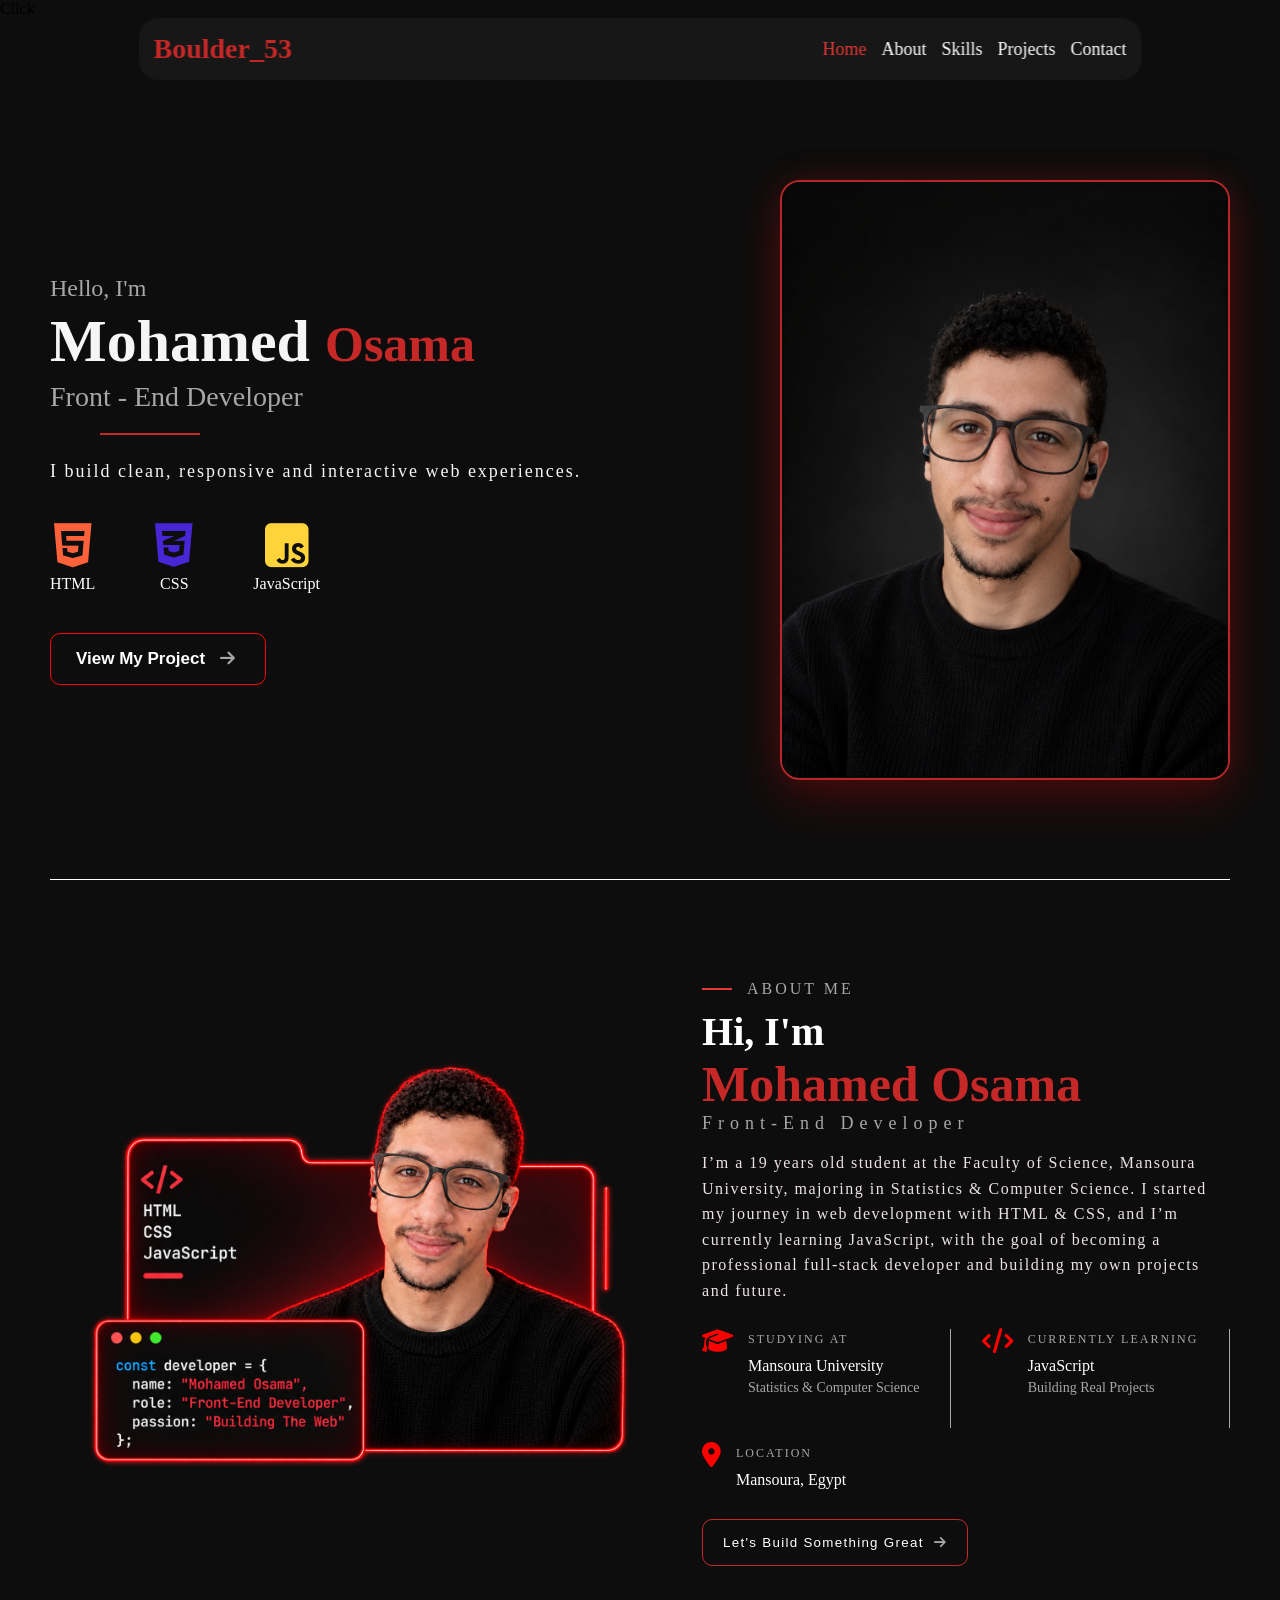
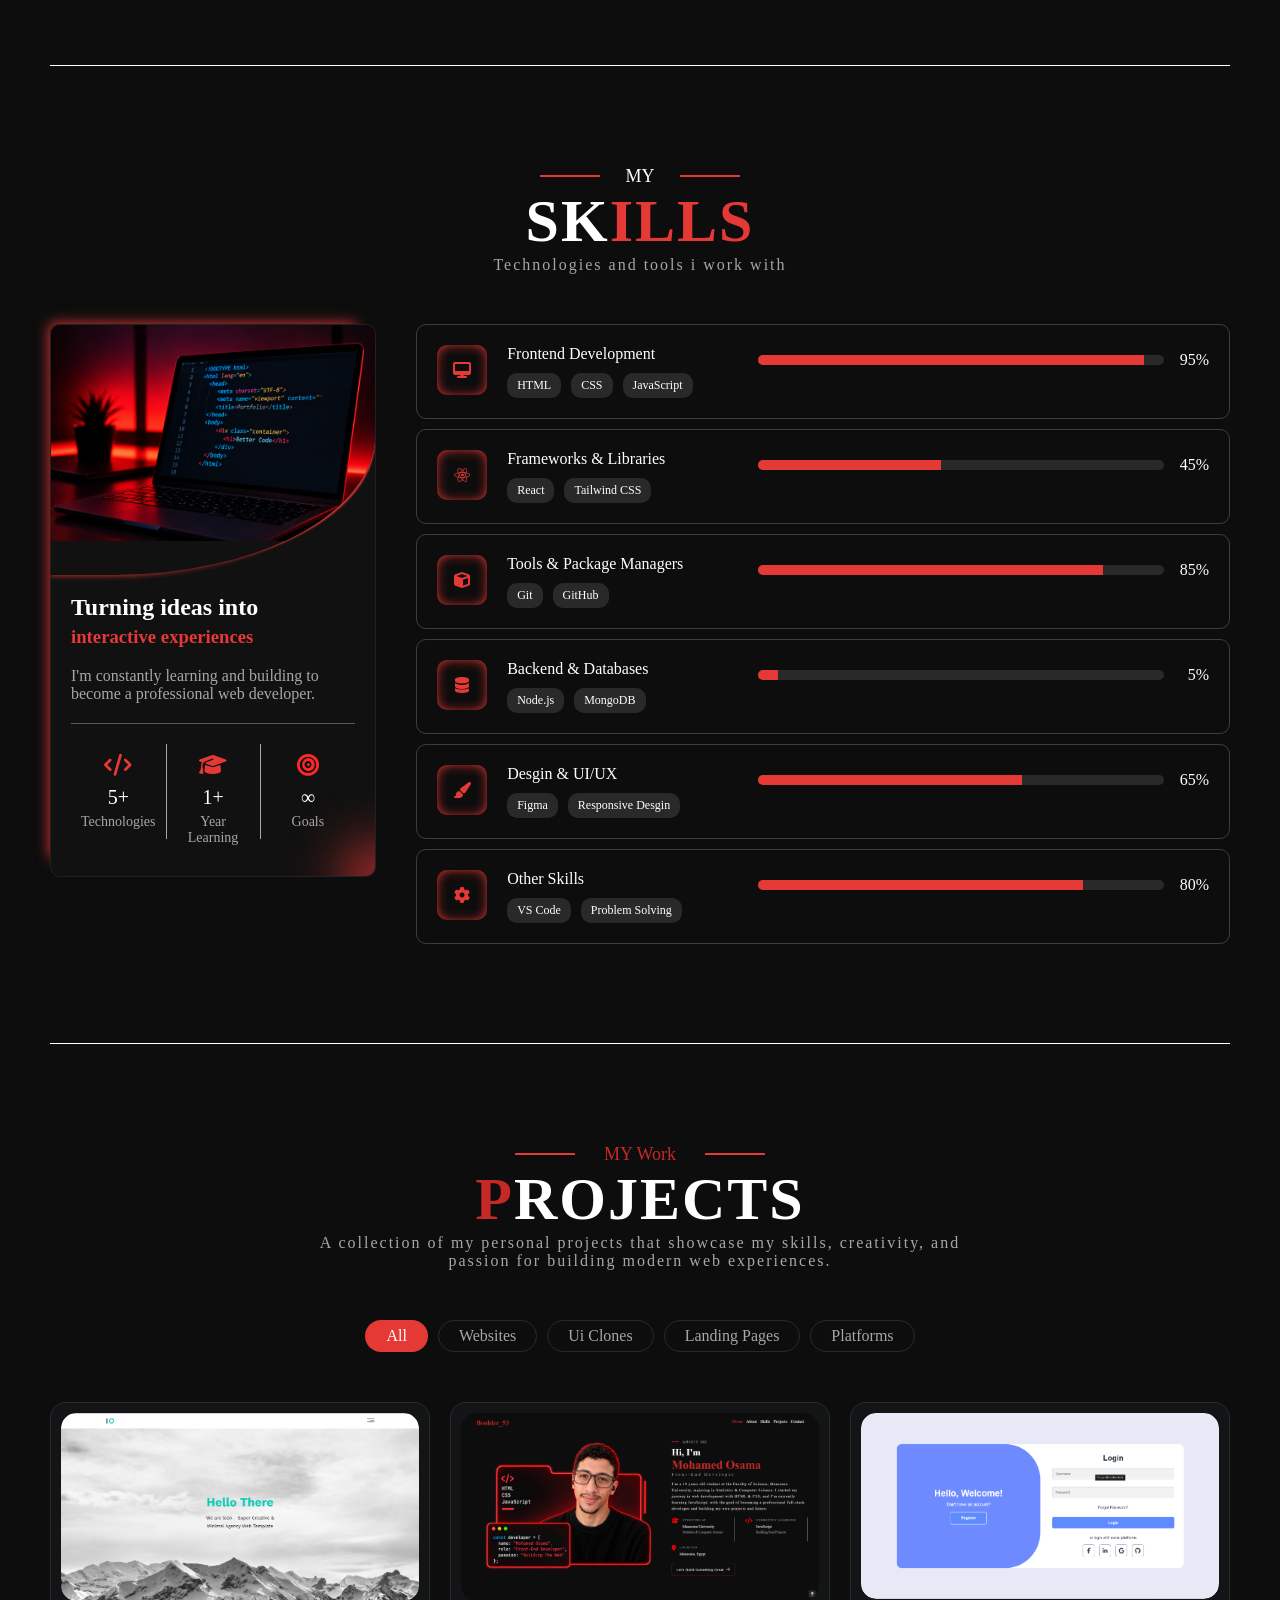
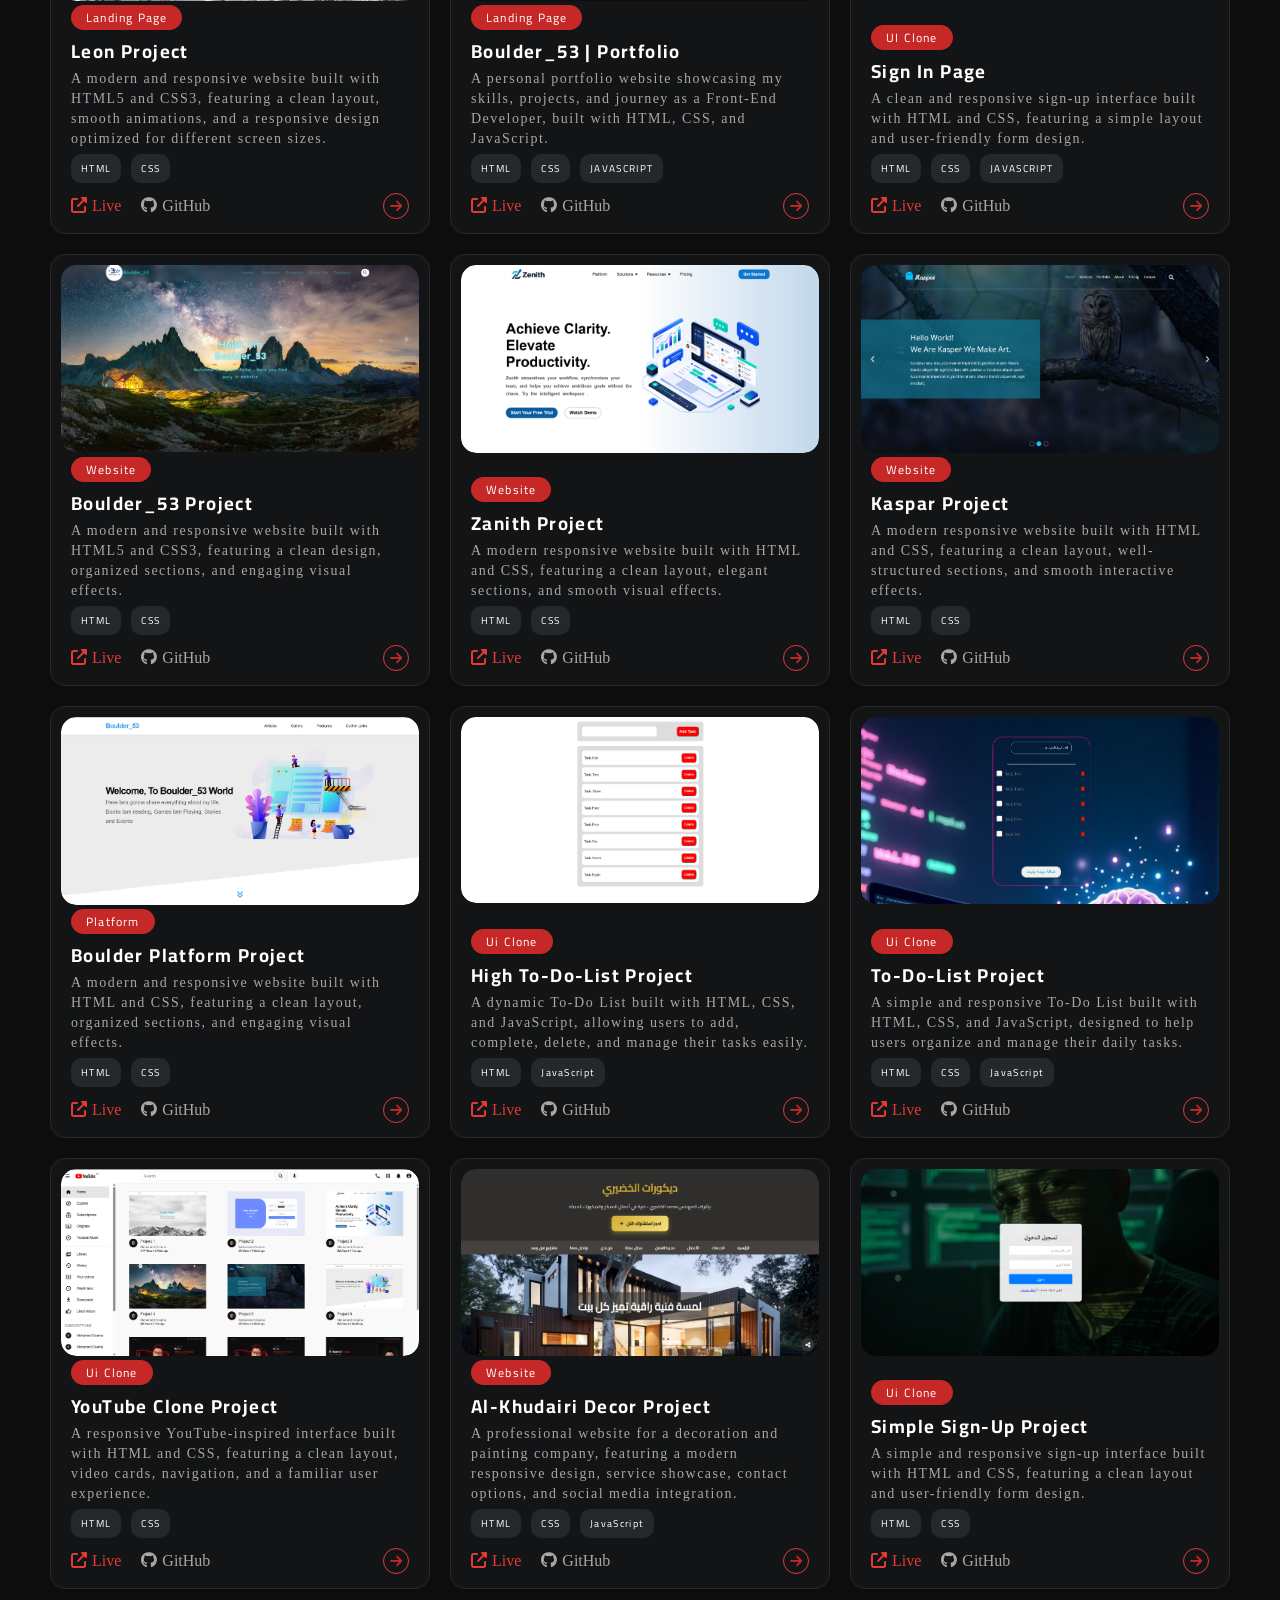
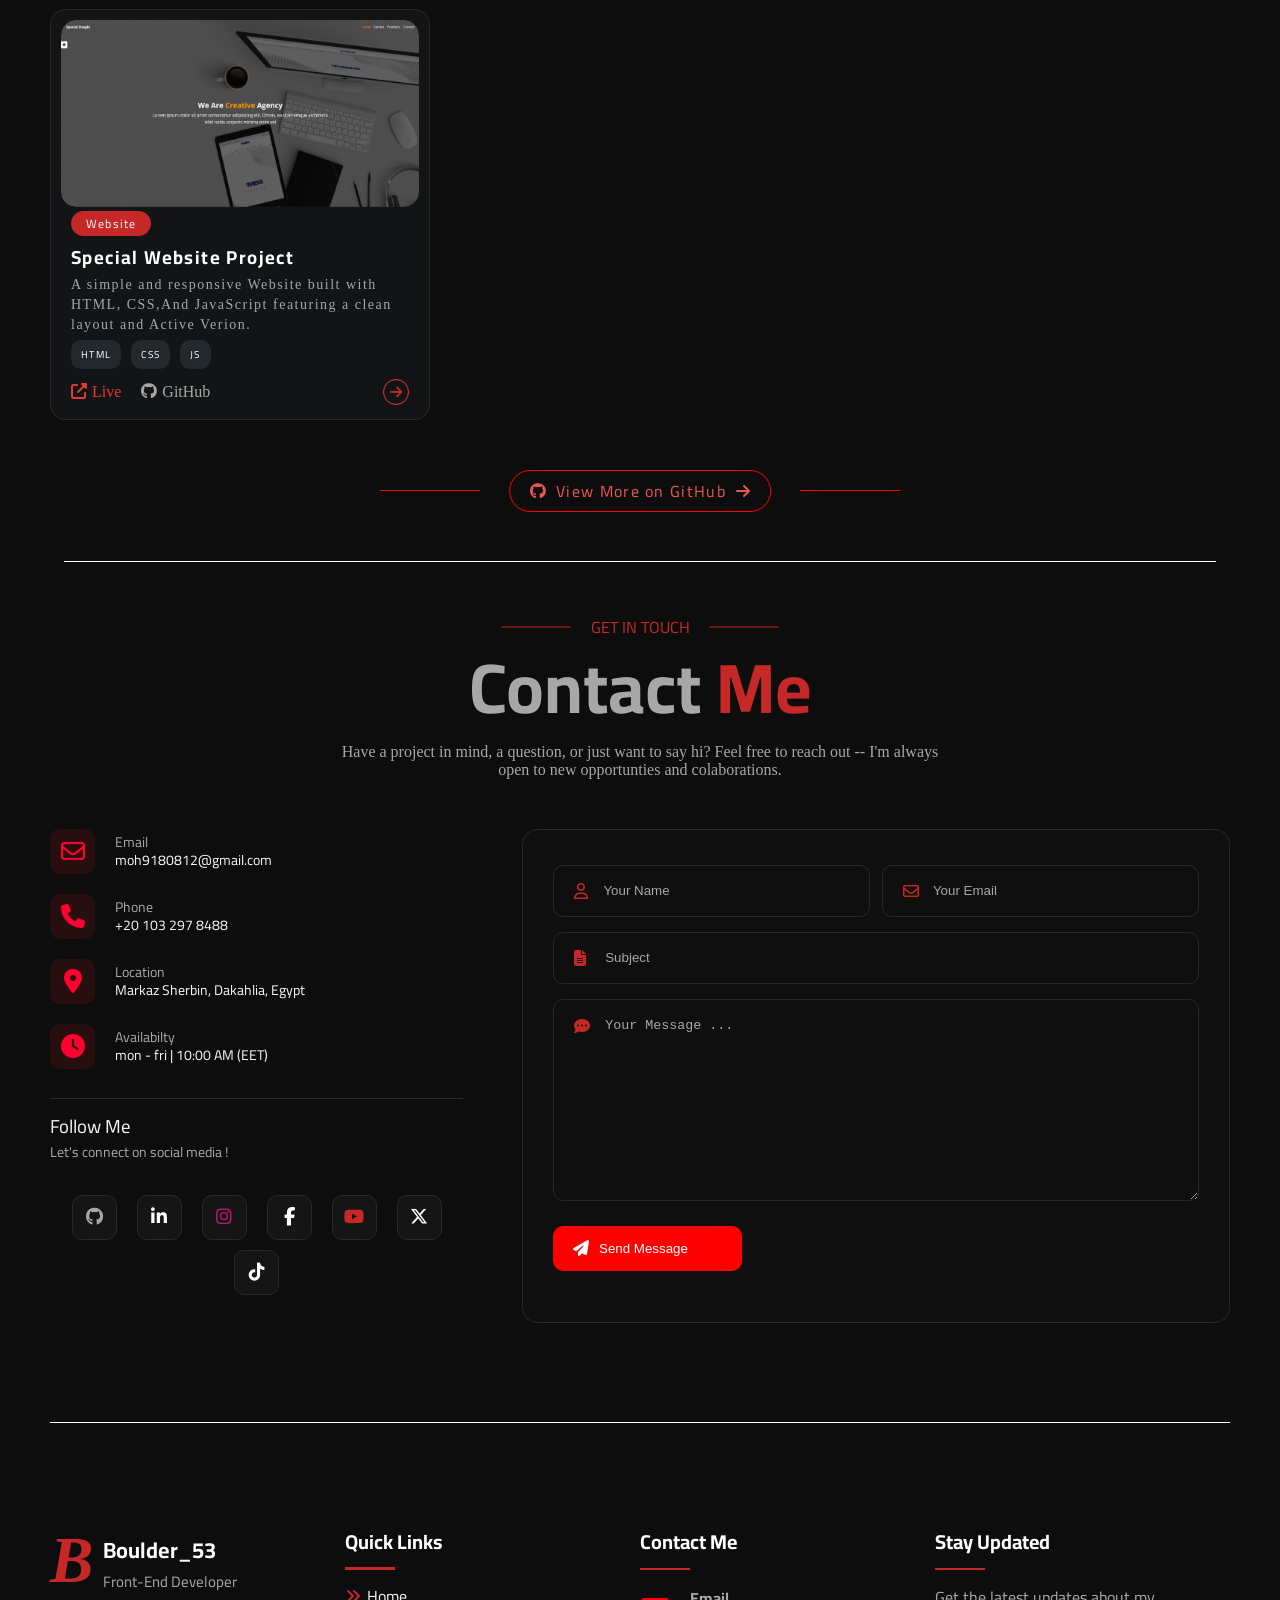
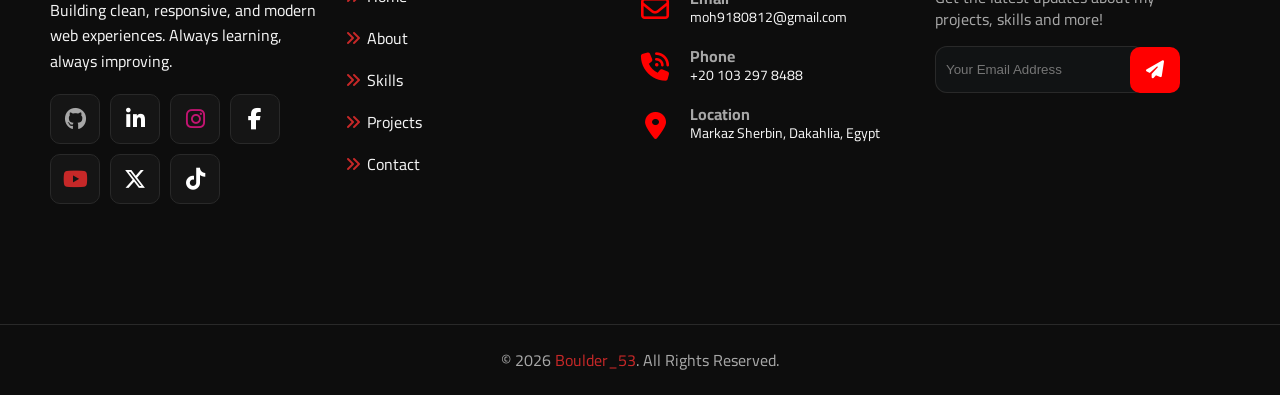
==== commit 95c96a83: "Add New Project In My Website Portfolio." ====
--- a/index.html
+++ b/index.html
@@ -594,6 +594,32 @@
                 </div>
               </div>
 
+              <div class="project-box website">
+                <div class="image"><img src="images/Template_Six.png" alt="project image"></div>
+                <div class="info">
+                    <div class="project-type">Website</div>
+                    <h3 class="project-title">Special Website Project</h3>
+                    <p class="details">
+                      A simple and responsive Website built with HTML, CSS,And JavaScript
+                      featuring a clean layout and Active Verion.
+                    </p>
+                    <div class="skills">
+                      <span>HTML</span>
+                      <span>CSS</span>
+                      <span>JS</span>
+                    </div>
+                    <div class="buttons">
+                      <div class="first-buttons">
+                        <a href="https://moh9180812-cyber.github.io/Html_Css_JS_Template_Six/" target="_blank" class="live-button"><i class="fa-solid fa-up-right-from-square"></i>Live</a>
+                        <a href="https://github.com/moh9180812-cyber/Html_Css_JS_Template_Six" target="_blank" class="github-button"><i class="fa-brands fa-github"></i>GitHub</a>
+                      </div>
+                      <div class="second-button">
+                        <a href="#" class="details-button"><i class="fa-solid fa-arrow-right"></i></a>
+                      </div>
+                    </div>
+                </div>
+              </div>
+
 
             </div>
             <a href="https://github.com/moh9180812-cyber" target="_blank" class="github-profile"><i class="fa-brands fa-github"></i><span>View More on GitHub</span><i class="fa-solid fa-arrow-right"></i></a>
